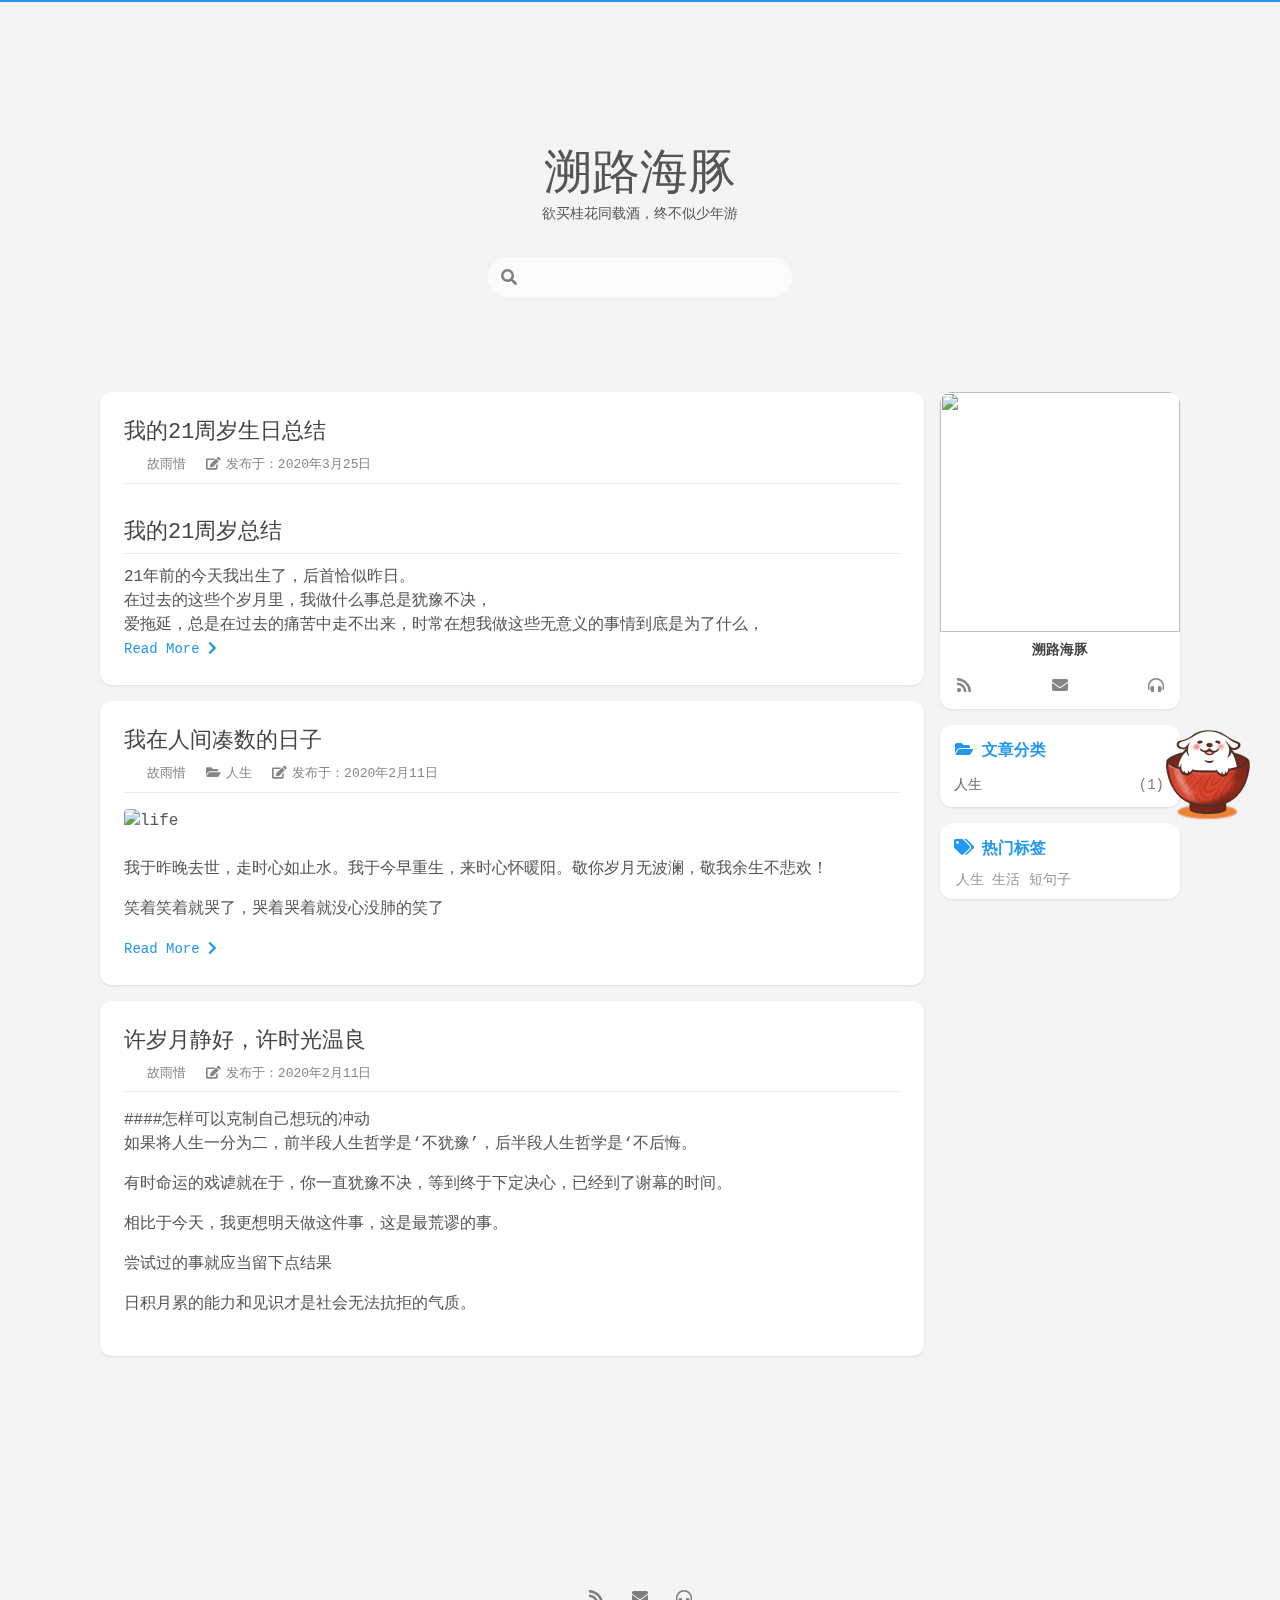
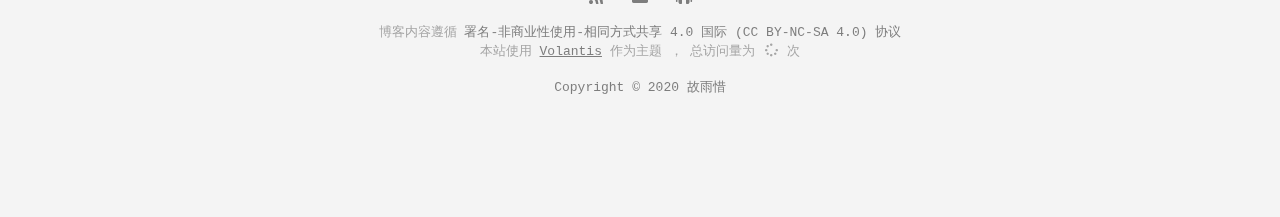
==== index.html @ 3f8aeed0 "Site updated: 2020-03-25 15:17:35" ====
<!DOCTYPE html>
<html>
<head hexo-theme='https://volantis.js.org/#2.1.6'>
  <meta charset="utf-8">
  <!-- SEO相关 -->
  
    
      
        <meta name="robots" content="index,follow">
      
    
  
  <!-- 渲染优化 -->
  <meta name="renderer" content="webkit">
  <meta name="force-rendering" content="webkit">
  <meta http-equiv="X-UA-Compatible" content="IE=Edge,chrome=1">
  <meta name="HandheldFriendly" content="True" >
  <meta name="apple-mobile-web-app-capable" content="yes">
  <meta name="viewport" content="width=device-width, initial-scale=1, maximum-scale=1">

  <!-- 页面元数据 -->
  
    <title>溯路海豚</title>
  
  

  <!-- feed -->
  

  <!-- import meta -->
  

  <!-- link -->
  <link rel="stylesheet" href="https://cdn.jsdelivr.net/npm/@fortawesome/fontawesome-free@5.12.1/css/all.min.css">
  
    
<link rel="stylesheet" href="https://cdn.jsdelivr.net/npm/@fancyapps/fancybox@3.5.7/dist/jquery.fancybox.min.css">

  
  
    
<link rel="stylesheet" href="https://cdn.jsdelivr.net/npm/node-waves@0.7.6/dist/waves.min.css">

  

  

  
    <link rel="stylesheet" href="https://cdn.jsdelivr.net/npm/aplayer@1.10/dist/APlayer.min.css">
  

  <!-- import link -->
  

  
    
<link rel="stylesheet" href="/css/style.css">

  

  <script>
    function setLoadingBarProgress(num) {
      document.getElementById('loading-bar').style.width=num+"%";
    }
  </script>

  
  
</head>

<body>
  
  <div class="cover-wrapper">
    
      <cover class='cover  half'>
        <div class='cover-body'>
  <div class='a'>
    
    
      <p class="title">溯路海豚</p>
    
    
      <p class="subtitle">欲买桂花同载酒，终不似少年游</p>
    
  </div>
  <div class='b'>
    
      <div class="m_search">
        <form name="searchform" class="form u-search-form">
          <input type="text" class="input u-search-input" placeholder="" />
          <i class="icon fas fa-search fa-fw"></i>
        </form>
      </div>
    
    <div class='menu navigation'>
      <ul class='h-list'>
        
      </ul>
    </div>
  </div>
</div>

      </cover>
    
    <div id="loading-bar-wrapper">
  <div id="loading-bar"></div>
</div>
<header class="l_header shadow blur">

  <div class='wrapper'>
    <div class='nav-sub container--flex'>
      <a class="logo flat-box"></a>
      <ul class='switcher h-list'>
        <li><a class="s-comment flat-btn fas fa-comments fa-fw" target="_self" href='javascript:void(0)'></a></li>
        
          <li><a class="s-toc flat-btn fas fa-list fa-fw" target="_self" href='javascript:void(0)'></a></li>
        
      </ul>
    </div>
		<div class="nav-main container container--flex">
      
        
        <a class="logo flat-box" target="_self" href='/'>
          
          
          
          
            VOLANTIS <b><sup style='color:#3AA757'>2.1.6</sup></b>
          
        </a>
      

			<div class='menu navigation'>
				<ul class='h-list'>
          
          
          
            
            
              <li>
                <a class="flat-box" href=/
                  
                  
                  
                    id="home"
                  >
                  
                    <i class='fas fa-rss fa-fw'></i>
                  
                  博客
                </a>
                
              </li>
            
          
          
            
            
              <li>
                <a class="flat-box" href=/categories/
                  
                  
                  
                    id="categories"
                  >
                  
                    <i class='fas fa-folder-open fa-fw'></i>
                  
                  分类
                </a>
                
              </li>
            
          
          
            
            
              <li>
                <a class="flat-box" href=/tags/
                  
                  
                  
                    id="tags"
                  >
                  
                    <i class='fas fa-tags fa-fw'></i>
                  
                  标签
                </a>
                
              </li>
            
          
          
            
            
              <li>
                <a class="flat-box" href=/archives/
                  
                  
                  
                    id="archives"
                  >
                  
                    <i class='fas fa-archive fa-fw'></i>
                  
                  归档
                </a>
                
              </li>
            
          
          
            
            
              <li>
                <a class="flat-box" href=/friends/
                  
                  
                  
                    id="friends"
                  >
                  
                    <i class='fas fa-link fa-fw'></i>
                  
                  友链
                </a>
                
              </li>
            
          
          
            
            
              <li>
                <a class="flat-box" href=/about/
                  
                  
                  
                    id="about"
                  >
                  
                    <i class='fas fa-info-circle fa-fw'></i>
                  
                  关于
                </a>
                
              </li>
            
          
          
				</ul>
			</div>

      
        <div class="m_search">
          <form name="searchform" class="form u-search-form">
            <i class="icon fas fa-search fa-fw"></i>
            <input type="text" class="input u-search-input" placeholder="搜索" />
          </form>
        </div>
      

			<ul class='switcher h-list'>
				
					<li><a class="s-search flat-btn fas fa-search fa-fw" target="_self" href='javascript:void(0)'></a></li>
				
				<li><a class="s-menu flat-btn fas fa-bars fa-fw" target="_self" href='javascript:void(0)'></a></li>
			</ul>
		</div>
	</div>
</header>
<ul class="menu-phone navigation white-box">
  
  
    <li>
      <a class="flat-box" href=/
        
        
        
          id="home"
        >
        
          <i class='fas fa-rss fa-fw'></i>
        
        博客
      </a>
    </li>
  
    <li>
      <a class="flat-box" href=/categories/
        
        
        
          id="categories"
        >
        
          <i class='fas fa-folder-open fa-fw'></i>
        
        分类
      </a>
    </li>
  
    <li>
      <a class="flat-box" href=/tags/
        
        
        
          id="tags"
        >
        
          <i class='fas fa-tags fa-fw'></i>
        
        标签
      </a>
    </li>
  
    <li>
      <a class="flat-box" href=/archives/
        
        
        
          id="archives"
        >
        
          <i class='fas fa-archive fa-fw'></i>
        
        归档
      </a>
    </li>
  
    <li>
      <a class="flat-box" href=/friends/
        
        
        
          id="friends"
        >
        
          <i class='fas fa-link fa-fw'></i>
        
        友链
      </a>
    </li>
  
    <li>
      <a class="flat-box" href=/about/
        
        
        
          id="about"
        >
        
          <i class='fas fa-info-circle fa-fw'></i>
        
        关于
      </a>
    </li>
  
</ul>
<script>setLoadingBarProgress(40);</script>

  </div>


  <div class="l_body">
    <div class='body-wrapper'>
      

<div class='l_main'>
  
  <section class="post-list ">
    
      
        
          
        
          
        
          
        
      
    
    
      
        
          <div class='post-wrapper'>
            <article class="post white-box shadow reveal ">
  


  <section class='meta'>
    
    
    <div class="meta" id="header-meta">
      
        
  <h2 class="title">
    <a href="/2020/03/25/%E6%88%91%E7%9A%8421%E5%91%A8%E5%B2%81%E7%94%9F%E6%97%A5%E6%80%BB%E7%BB%93/">
      我的21周岁生日总结
    </a>
  </h2>


      
      <div class='new-meta-box'>
        
          
        
          
            
<div class='new-meta-item author'>
  <a href="https://www.suluht.cn" target="_blank" rel="nofollow noopener">
    <img src="https://cdn.jsdelivr.net/gh/suluht/img/-1c691d16ed9c3237.jpg">
    <p>故雨惜</p>
  </a>
</div>

          
        
          
            

          
        
          
            <div class="new-meta-item date">
  <a class='notlink'>
    <i class="fas fa-edit fa-fw" aria-hidden="true"></i>
    <p>发布于：2020年3月25日</p>
  </a>
</div>

          
        
          
            

          
        
          
            

          
        
      </div>
      
        <hr>
      
    </div>
  </section>


  <section class="article typo">
    <div class="article-entry" itemprop="articleBody">
      <p><img src="https://cdn.jsdelivr.net/gh/suluht/img/img/back.jpg" alt=""></p>
<center><h2>我的21周岁总结</h2></center>
21年前的今天我出生了，后首恰似昨日。<br>
在过去的这些个岁月里，我做什么事总是犹豫不决，<br>
爱拖延，总是在过去的痛苦中走不出来，时常在想我做这些无意义的事情到底是为了什么，<br>
      
        
          <div class="button readmore">
            <a href="/2020/03/25/%E6%88%91%E7%9A%8421%E5%91%A8%E5%B2%81%E7%94%9F%E6%97%A5%E6%80%BB%E7%BB%93/">
              Read More <i class="fas fa-chevron-right"></i>
            </a>
          </div>
        
      
    </div>
  </section>
</article>

          </div>
        
      
        
          <div class='post-wrapper'>
            <article class="post white-box shadow reveal ">
  


  <section class='meta'>
    
    
    <div class="meta" id="header-meta">
      
        
  <h2 class="title">
    <a href="/2020/02/11/%E6%88%91%E5%9C%A8%E4%BA%BA%E9%97%B4%E5%87%91%E6%95%B0%E7%9A%84%E6%97%A5%E5%AD%90/">
      我在人间凑数的日子
    </a>
  </h2>


      
      <div class='new-meta-box'>
        
          
        
          
            
<div class='new-meta-item author'>
  <a href="https://www.suluht.cn" target="_blank" rel="nofollow noopener">
    <img src="https://cdn.jsdelivr.net/gh/suluht/img/-1c691d16ed9c3237.jpg">
    <p>故雨惜</p>
  </a>
</div>

          
        
          
            
  
  <div class='new-meta-item category'>
    <a href='/categories/%E4%BA%BA%E7%94%9F/' rel="nofollow">
      <i class="fas fa-folder-open fa-fw" aria-hidden="true"></i>
      <p>人生</p>
    </a>
  </div>


          
        
          
            <div class="new-meta-item date">
  <a class='notlink'>
    <i class="fas fa-edit fa-fw" aria-hidden="true"></i>
    <p>发布于：2020年2月11日</p>
  </a>
</div>

          
        
          
            

          
        
          
            

          
        
      </div>
      
        <hr>
      
    </div>
  </section>


  <section class="article typo">
    <div class="article-entry" itemprop="articleBody">
      <p><img src="https://s2.ax1x.com/2020/02/11/1oa8aQ.jpg" alt="life"><br>我于昨晚去世，走时心如止水。我于今早重生，来时心怀暖阳。敬你岁月无波澜，敬我余生不悲欢！</p>
<p>笑着笑着就哭了，哭着哭着就没心没肺的笑了</p>
      
        
          <div class="button readmore">
            <a href="/2020/02/11/%E6%88%91%E5%9C%A8%E4%BA%BA%E9%97%B4%E5%87%91%E6%95%B0%E7%9A%84%E6%97%A5%E5%AD%90/">
              Read More <i class="fas fa-chevron-right"></i>
            </a>
          </div>
        
      
    </div>
  </section>
</article>

          </div>
        
      
        
          <div class='post-wrapper'>
            <article class="post white-box shadow reveal ">
  


  <section class='meta'>
    
    
    <div class="meta" id="header-meta">
      
        
  <h2 class="title">
    <a href="/2020/02/11/%E8%AE%B8%E5%B2%81%E6%9C%88%E9%9D%99%E5%A5%BD%EF%BC%8C%E8%AE%B8%E6%97%B6%E5%85%89%E6%B8%A9%E8%89%AF/">
      许岁月静好，许时光温良
    </a>
  </h2>


      
      <div class='new-meta-box'>
        
          
        
          
            
<div class='new-meta-item author'>
  <a href="https://www.suluht.cn" target="_blank" rel="nofollow noopener">
    <img src="https://cdn.jsdelivr.net/gh/suluht/img/-1c691d16ed9c3237.jpg">
    <p>故雨惜</p>
  </a>
</div>

          
        
          
            

          
        
          
            <div class="new-meta-item date">
  <a class='notlink'>
    <i class="fas fa-edit fa-fw" aria-hidden="true"></i>
    <p>发布于：2020年2月11日</p>
  </a>
</div>

          
        
          
            

          
        
          
            

          
        
      </div>
      
        <hr>
      
    </div>
  </section>


  <section class="article typo">
    <div class="article-entry" itemprop="articleBody">
      <p>####怎样可以克制自己想玩的冲动<br>如果将人生一分为二，前半段人生哲学是‘不犹豫’，后半段人生哲学是‘不后悔。</p>
<p>有时命运的戏谑就在于，你一直犹豫不决，等到终于下定决心，已经到了谢幕的时间。</p>
<p>相比于今天，我更想明天做这件事，这是最荒谬的事。</p>
<p>尝试过的事就应当留下点结果</p>
<p>日积月累的能力和见识才是社会无法抗拒的气质。</p>

      
        
      
    </div>
  </section>
</article>

          </div>
        
      
    
  </section>
  
    
    <!-- 根据主题中的设置决定是否在archive中针对摘要部分的MathJax公式加载mathjax.js文件 -->
    
    

  


</div>
<aside class='l_side'>
  
  
    
    

<section class="widget blogger shadow desktop">
  <div class='content'>
    
      <div class='avatar'>
        <img class='avatar' src='https://cdn.jsdelivr.net/gh/suluht/img/-1c691d16ed9c3237.jpg'/>
      </div>
    
    
      <div class='text'>
        
        
        
          <p><span id="jinrishici-sentence">溯路海豚</span></p>
          <script src="https://sdk.jinrishici.com/v2/browser/jinrishici.js" charset="utf-8"></script>
        
      </div>
    
    
      <div class="social-wrapper">
        
          
            <a href="/atom.xml"
              class="social fas fa-rss flat-btn"
              target="_blank"
              rel="external nofollow noopener noreferrer">
            </a>
          
        
          
            <a href="mailto:admin@suluht.cn"
              class="social fas fa-envelope flat-btn"
              target="_blank"
              rel="external nofollow noopener noreferrer">
            </a>
          
        
          
            <a href="https://music.163.com/#/playlist?id=3213718708"
              class="social fas fa-headphones-alt flat-btn"
              target="_blank"
              rel="external nofollow noopener noreferrer">
            </a>
          
        
      </div>
    
  </div>
</section>

  

  
    
    
  

  <section class="widget category shadow desktop">
    
  <header>
    
      <a href='/blog/categories/'><i class="fas fa-folder-open fa-fw" aria-hidden="true"></i><span class='name'>文章分类</span></a>
    
  </header>


    <div class='content'>
      <ul class="entry navigation">
        
          <li><a class="flat-box"
            title="/categories/%E4%BA%BA%E7%94%9F/" href="/categories/%E4%BA%BA%E7%94%9F/"
            id="categoriesE4BABAE7949F"
            ><div class='name'>人生</div><div class='badge'>(1)</div></a></li>
        
      </ul>
    </div>
  </section>


  

  
    
    
  

  <section class="widget tagcloud shadow desktop mobile">
    
  <header>
    
      <a href='/blog/tags/'><i class="fas fa-tags fa-fw" aria-hidden="true"></i><span class='name'>热门标签</span></a>
    
  </header>


    <div class='content'>
      <a href="/tags/%E4%BA%BA%E7%94%9F/" style="font-size: 14px; color: #999">人生</a> <a href="/tags/%E7%94%9F%E6%B4%BB/" style="font-size: 14px; color: #999">生活</a> <a href="/tags/%E7%9F%AD%E5%8F%A5%E5%AD%90/" style="font-size: 14px; color: #999">短句子</a>
    </div>
  </section>


  

  


</aside>


  
  <footer class="clearfix">
    <br><br>
    
      
        <div class="aplayer-container">
          

  
    <meting-js
      theme='#1BCDFC'
      autoplay='false'
      volume='0.7'
      loop='all'
      order='list'
      fixed='false'
      list-max-height='340px'
      server='netease'
      type='song'
      id='541131'
      list-folded='true'>
    </meting-js>
  


        </div>
      
    
      
        <br>
        <div class="social-wrapper">
          
            
              <a href="/atom.xml"
                class="social fas fa-rss flat-btn"
                target="_blank"
                rel="external nofollow noopener noreferrer">
              </a>
            
          
            
              <a href="mailto:admin@suluht.cn"
                class="social fas fa-envelope flat-btn"
                target="_blank"
                rel="external nofollow noopener noreferrer">
              </a>
            
          
            
              <a href="https://music.163.com/#/playlist?id=3213718708"
                class="social fas fa-headphones-alt flat-btn"
                target="_blank"
                rel="external nofollow noopener noreferrer">
              </a>
            
          
        </div>
      
    
      
        <div><p>博客内容遵循 <a href="https://creativecommons.org/licenses/by-nc-sa/4.0/deed.zh" target="_blank" rel="noopener">署名-非商业性使用-相同方式共享 4.0 国际 (CC BY-NC-SA 4.0) 协议</a></p>
</div>
      
    
      
        本站使用
        <a href="https://volantis.js.org/" target="_blank" class="codename">Volantis</a>
        作为主题
        
          ，
          总访问量为
          <span id="busuanzi_value_site_pv"><i class="fas fa-spinner fa-spin fa-fw" aria-hidden="true"></i></span>
          次
        
      
    
      
        <div class='copyright'>
        <p><a href="https://www.suluht.cn" target="_blank" rel="noopener">Copyright © 2020 故雨惜</a></p>

        </div>
      
    
  </footer>

<script>setLoadingBarProgress(80);</script>


      <script>setLoadingBarProgress(60);</script>
    </div>
    <a class="s-top fas fa-arrow-up fa-fw" href='javascript:void(0)'></a>
  </div>
  
<script src="https://cdn.jsdelivr.net/npm/jquery@3.4/dist/jquery.min.js"></script>


  <script>
    
    var SEARCH_SERVICE = "hexo" || "hexo";
    var ROOT = "/" || "/";
    if (!ROOT.endsWith('/')) ROOT += '/';
  </script>


  <script async src="https://cdn.jsdelivr.net/gh/xaoxuu/cdn-volantis@2/js/instant_page.js" type="module" defer integrity="sha384-OeDn4XE77tdHo8pGtE1apMPmAipjoxUQ++eeJa6EtJCfHlvijigWiJpD7VDPWXV1"></script>



  
<script src="https://cdn.jsdelivr.net/npm/node-waves@0.7.6/dist/waves.min.js"></script>

  <script type="text/javascript">
    $(function() {
      Waves.attach('.flat-btn', ['waves-button']);
      Waves.attach('.float-btn', ['waves-button', 'waves-float']);
      Waves.attach('.float-btn-light', ['waves-button', 'waves-float', 'waves-light']);
      Waves.attach('.flat-box', ['waves-block']);
      Waves.attach('.float-box', ['waves-block', 'waves-float']);
      Waves.attach('.waves-image');
      Waves.init();
    });
  </script>


  <script async src="https://cdn.jsdelivr.net/gh/xaoxuu/cdn-busuanzi@2.3/js/busuanzi.pure.mini.js"></script>



  
  
  
    
<script src="https://cdn.jsdelivr.net/npm/jquery-backstretch@2.1.18/jquery.backstretch.min.js"></script>

    <script type="text/javascript">
      $(function(){
        var imgs=["https://cdn.jsdelivr.net/gh/xaoxuu/cdn-wallpaper/abstract/BBC19066-E176-47C2-9D22-48C81EE5DF6B.jpeg"];
        if ('true' == 'true') {
          function shuffle(arr){
            /*From countercurrent-time*/
            var n = arr.length;
            while(n--) {
              var index = Math.floor(Math.random() * n);
              var temp = arr[index];
              arr[index] = arr[n];
              arr[n] = temp;
            }
          }
          shuffle(imgs);
        }
        if ('') {
          $('').backstretch(
            imgs,
          {
            duration: "20000",
            fade: "1500"
          });
        } else {
          $.backstretch(
            imgs,
          {
            duration: "20000",
            fade: "1500"
          });
        }
      });
    </script>
  



  
    
<script src="https://cdn.jsdelivr.net/npm/aplayer@1.10/dist/APlayer.min.js" async></script>

  
    
<script src="https://cdn.jsdelivr.net/npm/meting@2.0/dist/Meting.min.js" async></script>

  










  
<script src="/js/app.js"></script>



  
<script src="https://cdn.jsdelivr.net/gh/xaoxuu/cdn-volantis@2.1/js/search.js"></script>



  
<script src="https://cdn.jsdelivr.net/gh/xaoxuu/cdn-volantis@2/js/comment_typing.js"></script>



<!-- 复制 -->

  <script src="https://cdn.jsdelivr.net/npm/clipboard@2/dist/clipboard.min.js"></script>
<script>
  !function (e, t, a) {
    var initCopyCode = function(){
      var copyHtml = '';
      copyHtml += '<button class="btn-copy" data-clipboard-snippet="">';
      copyHtml += '<i class="fas fa-copy"></i><span>COPY</span>';
      copyHtml += '</button>';
      $(".highlight .code pre").before(copyHtml);
      var clipboard = new ClipboardJS('.btn-copy', {
        target: function(trigger) {
          return trigger.nextElementSibling;
        }
      });
      clipboard.on('success', function(e) {
        let $btn = $(e.trigger);
        $btn.addClass('copyed');
        let $icon = $($btn.find('i'));
        $icon.removeClass('fa-copy');
        $icon.addClass('fa-clipboard-check');
        let $span = $($btn.find('span'));
        $span[0].innerText = 'COPYED';
      });
      clipboard.on('error', function(e) {
        e.clearSelection();
        let $btn = $(e.trigger);
        $btn.addClass('copy-failed');
        let $icon = $($btn.find('i'));
        $icon.removeClass('fa-copy');
        $icon.addClass('fa-exclamation-triangle');
        let $span = $($btn.find('span'));
        $span[0].innerText = 'COPY FAILED';
      });
    }
    initCopyCode();
  }(window, document);
</script>




<!-- fancybox -->

  <script src="https://cdn.jsdelivr.net/gh/fancyapps/fancybox@3.5.7/dist/jquery.fancybox.min.js"></script>
<script>
  let LAZY_LOAD_IMAGE = "";
  $(".article-entry").find("fancybox").find("img").each(function () {
      var element = document.createElement("a");
      $(element).attr("data-fancybox", "gallery");
      $(element).attr("href", $(this).attr("src"));
      /* 图片采用懒加载处理时,
       * 一般图片标签内会有个属性名来存放图片的真实地址，比如 data-original,
       * 那么此处将原本的属性名src替换为对应属性名data-original,
       * 修改如下
       */
       if (LAZY_LOAD_IMAGE) {
         $(element).attr("href", $(this).attr("data-original"));
       }
      $(this).wrap(element);
  });
</script>






  <script>setLoadingBarProgress(100);</script>
<script src="/live2dw/lib/L2Dwidget.min.js?094cbace49a39548bed64abff5988b05"></script><script>L2Dwidget.init({"pluginRootPath":"live2dw/","pluginJsPath":"lib/","pluginModelPath":"assets/","tagMode":false,"model":{"jsonPath":"/live2dw/assets/wanko.model.json"},"display":{"position":"right","width":150,"height":300},"mobile":{"show":true},"log":false});</script></body>
</html>
---- css/style.css ----
@supports (backdrop-filter: blur(20px)) {
  .blur {
    background: rgba(255,255,255,0.9) !important;
    backdrop-filter: saturate(200%) blur(20px);
  }
}
.shadow {
  box-shadow: 0 1px 2px 0px rgba(0,0,0,0.1);
}
.shadow.floatable {
  transition: all 0.28s ease;
  -moz-transition: all 0.28s ease;
  -webkit-transition: all 0.28s ease;
  -o-transition: all 0.28s ease;
}
.shadow.floatable:hover {
  box-shadow: 0 2px 4px 0px rgba(0,0,0,0.1), 0 4px 8px 0px rgba(0,0,0,0.1), 0 8px 16px 0px rgba(0,0,0,0.1);
}
@font-face {
  font-family: 'Varela Round';
  src: url("https://cdn.jsdelivr.net/gh/xaoxuu/cdn-fonts/VarelaRound/VarelaRound-Regular.ttf");
  font-weight: 'normal';
  font-style: 'normal';
}
* {
  box-sizing: border-box;
  outline: none;
  margin: 0;
  padding: 0;
}
html {
  color: #444;
  width: 100%;
  height: 100%;
  font-family: 'Varela Round', "Microsoft YaHei", "Source Sans Pro", "Helvetica Neue", Menlo, Monaco, monospace, "Lucida Console", sans-serif, Helvetica, "Hiragino Sans GB", "Hiragino Sans GB W3", Source Han Sans CN Regular, WenQuanYi Micro Hei, Arial, sans-serif;
  font-size: 16px;
  line-height: 1.5;
  -webkit-text-size-adjust: 100%;
  -ms-text-size-adjust: 100%;
  text-rendering: optimizelegibility;
  -webkit-tap-highlight-color: rgba(0,0,0,0);
}
body {
  background-color: #f4f4f4;
}
body.modal-active {
  overflow: hidden;
}
@media screen and (max-width: 680px) {
  body.modal-active {
    position: fixed;
    top: 0;
    right: 0;
    bottom: 0;
    left: 0;
  }
}
::-moz-selection {
  background: rgba(33,150,243,0.2);
}
::selection {
  background: rgba(33,150,243,0.2);
}
h1 {
  font-size: 1.625rem;
}
h2 {
  font-size: 1.375rem;
}
h3 {
  font-size: 1.25rem;
}
h4 {
  font-size: 1.125rem;
}
h5 {
  font-size: 1rem;
}
h6 {
  font-size: 1rem;
}
h1,
h2,
h3,
h4,
h6 {
  font-weight: normal;
}
a {
  color: #2196f3;
  cursor: pointer;
  text-decoration: none;
  transition: all 0.28s ease;
  -moz-transition: all 0.28s ease;
  -webkit-transition: all 0.28s ease;
  -o-transition: all 0.28s ease;
}
a:hover {
  color: #ff5722;
}
a:active,
a:hover {
  outline: 0;
}
pre {
  tab-size: 4;
  -moz-tab-size: 4;
  -o-tab-size: 4;
  -webkit-tab-size: 4;
}
img {
  max-width: 100%;
}
.clearfix {
  zoom: 1;
}
.clearfix:before,
.clearfix:after {
  content: " ";
  display: table;
}
.clearfix:after {
  clear: both;
}
.hidden {
  text-indent: -9999px;
  visibility: hidden;
  display: none;
}
.inner {
  position: relative;
  width: 80%;
  max-width: 710px;
  margin: 0 auto;
}
.vertical {
  display: table-cell;
  vertical-align: middle;
}
ul,
ol {
  padding-left: 0;
}
li {
  list-style: none;
}
ul.h-list {
  display: flex;
  align-items: center;
  height: 100%;
}
ul.h-list>li {
  height: 100%;
  justify-content: center;
}
article,
aside,
details,
figcaption,
figure,
footer,
header,
hgroup,
main,
menu,
nav,
section,
summary {
  display: block;
}
abbr[title] {
  border-bottom: 1px dotted;
}
b,
strong {
  font-weight: bold;
}
dfn {
  font-style: italic;
}
h1 {
  font-size: 2em;
  margin: 0.67em 0;
}
mark {
  background: #ff0;
  color: #000;
}
small {
  font-size: 80%;
}
sub,
sup {
  font-size: 65%;
  line-height: 0;
  position: relative;
  vertical-align: baseline;
}
sup {
  top: -0.6em;
}
sub {
  bottom: -0.3em;
}
img {
  border: 0;
  background: none;
  max-width: 100%;
}
svg:not(:root) {
  overflow: hidden;
}
figure {
  margin: 1em 40px;
}
hr {
  -moz-box-sizing: content-box;
  box-sizing: content-box;
  height: 0;
  border: 0;
  border-radius: 1px;
  border-bottom: 1px solid rgba(68,68,68,0.1);
}
pre {
  overflow: auto;
}
code,
kbd,
pre,
samp {
  font-family: monospace, monospace;
  font-size: 1em;
}
button,
input,
optgroup,
select,
textarea {
  color: inherit /* 1 */;
  font: inherit /* 2 */;
  margin: 0 /* 3 */;
}
button {
  overflow: visible;
}
button,
select {
  text-transform: none;
}
button,
html input[type="button"],
input[type="reset"],
input[type="submit"] {
  -webkit-appearance: button /* 2 */;
  cursor: pointer /* 3 */;
}
button[disabled],
html input[disabled] {
  cursor: default;
}
button::-moz-focus-inner,
input::-moz-focus-inner {
  border: 0;
  padding: 0;
}
input {
  line-height: normal;
}
input[type="checkbox"],
input[type="radio"] {
  box-sizing: border-box /* 1 */;
  padding: 0 /* 2 */;
}
input[type="number"]::-webkit-inner-spin-button,
input[type="number"]::-webkit-outer-spin-button {
  height: auto;
}
input[type="search"] {
  -webkit-appearance: textfield /* 1 */;
  -moz-box-sizing: content-box;
  -webkit-box-sizing: content-box /* 2 */;
  box-sizing: content-box;
}
input[type="search"]::-webkit-search-cancel-button,
input[type="search"]::-webkit-search-decoration {
  -webkit-appearance: none;
}
fieldset {
  border: 1px solid #c0c0c0;
  margin: 0 2px;
  padding: 0.35em 0.625em 0.75em;
}
legend {
  border: 0 /* 1 */;
  padding: 0 /* 2 */;
}
textarea {
  overflow: auto;
}
optgroup {
  font-weight: bold;
}
table {
  border-collapse: collapse;
  margin-top: 0.7em;
  margin-bottom: 0.7em;
  width: 100%;
}
table th {
  background-color: #f1f1f1;
}
table td,
table th {
  padding: 4px 12px;
  border: 1px solid #eee;
}
table tr {
  background-color: #fefefe;
}
table tbody>tr {
  transition: all 0.28s ease;
  -moz-transition: all 0.28s ease;
  -webkit-transition: all 0.28s ease;
  -o-transition: all 0.28s ease;
}
table tbody>tr:hover {
  background-color: #f1f1f1;
}
overflow table {
  overflow: auto;
  display: block;
}
overflow table tr {
  word-break: keep-all;
}
td,
th {
  padding: 0;
}
.highlight {
  position: relative;
  width: 100%;
  margin: 1rem 0;
  display: block;
  background: #f6f6f6;
  font-size: 0.8125rem;
  font-family: Menlo, Monaco, courier, monospace, "Lucida Console", 'Source Code Pro', "Microsoft YaHei", Helvetica, Arial, sans-serif, 'Ubuntu';
  border-radius: 4px;
  border: 1px solid #e7e7e7;
  transition: all 0.28s ease;
  -moz-transition: all 0.28s ease;
  -webkit-transition: all 0.28s ease;
  -o-transition: all 0.28s ease;
}
.highlight figcaption {
  position: sticky;
  left: 0;
  padding: 4px 8px 4px 8px;
  background-color: #eaeaea;
}
.highlight table {
  overflow: auto;
  display: block;
  margin: 0;
  background-color: transparent;
  border: none;
}
.highlight table td,
.highlight table th {
  padding: 0;
  border: none;
}
.highlight table tr {
  background-color: transparent;
}
.highlight table tr:hover {
  background-color: transparent;
}
.highlight table .gutter {
  -moz-user-select: none;
  -ms-user-select: none;
  -webkit-user-select: none;
  user-select: none;
  padding: 0 12px;
  text-align: right;
  border-width: 0;
  margin-left: 0;
  position: sticky;
  left: 0;
  background-color: #eaeaea;
}
.highlight table .gutter pre {
  color: rgba(68,68,68,0.65);
}
.highlight table pre {
  background: transparent;
  margin: 0;
  padding: 0;
  border: none;
}
.highlight table .code {
  padding: 16px;
  vertical-align: top;
  background-color: transparent;
}
.highlight table .code:before {
  content: "";
  position: absolute;
  top: 0;
  right: 0;
  color: rgba(68,68,68,0.65);
  font-size: 0.75rem;
  padding: 4px 8px;
}
.highlight.html .code:before {
  content: "HTML";
}
.highlight.js .code:before {
  content: "JS";
}
.highlight.bash .code:before {
  content: "bash";
}
.highlight.shell .code:before {
  content: "shell";
}
.highlight.css .code:before {
  content: "css";
}
.highlight.less .code:before {
  content: "less";
}
.highlight.stylus .code:before {
  content: "stylus";
}
.highlight.swift .code:before {
  content: "Swift";
}
.highlight.objc .code:before {
  content: "ObjC";
}
.highlight.c .code:before {
  content: "C";
}
.highlight.cpp .code:before {
  content: "C++";
}
.highlight.java .code:before {
  content: "Java";
}
.highlight.python .code:before {
  content: "Python";
}
.highlight.yaml .code:before {
  content: "YAML";
}
.highlight.plain .code:before {
  content: "";
}
pre .line {
  color: rgba(68,68,68,0.9);
}
pre .marked {
  background-color: rgba(254,213,66,0.4);
  padding: 2px 8px 2px 0;
  border-radius: 2px;
  width: 100%;
}
pre .title {
  color: #3f51b5;
}
pre .comment {
  color: rgba(68,158,72,0.7);
}
pre .keyword,
pre .javascript .function,
pre .attr {
  color: #9c27b0;
}
pre .type,
pre .built_in,
pre .tag .name {
  color: #4ba7ee;
}
pre .variable,
pre .attribute,
pre .regexp,
pre .ruby .constant,
pre .xml .tag .title,
pre .xml .pi,
pre .xml .doctype,
pre .html .doctype,
pre .css .id,
pre .css .class,
pre .css .pseudo {
  color: #fd8607;
}
pre .number,
pre .preprocessor,
pre .literal,
pre .params,
pre .constant {
  color: #fd8607;
}
pre .class,
pre .ruby .class .title,
pre .css .rules .attribute {
  color: #ff9800;
}
pre .string {
  color: #449e48;
}
pre .value,
pre .inheritance,
pre .header,
pre .ruby .symbol,
pre .xml .cdata {
  color: #4caf50;
}
pre .css .hexcolor {
  color: #6cc;
}
pre .function,
pre .python .decorator,
pre .python .title,
pre .ruby .function .title,
pre .ruby .title .keyword,
pre .perl .sub,
pre .javascript .title,
pre .coffeescript .title {
  color: #69c;
}
.html .tag .name {
  color: #ee2b29;
}
.alert {
  display: none;
  position: fixed;
  top: 50%;
  left: 50%;
  transform: translate(-50%, -50%);
  z-index: 99999;
  text-align: center;
  padding: 30px 36px 29px 36px;
  border-radius: 12px;
  box-shadow: 0 1px 2px 0px rgba(0,0,0,0.1);
  font-weight: bold;
  font-size: 1.125rem;
}
.alert.alert-success {
  color: #247830;
  background: #daf4de;
}
.alert.alert-info {
  color: #028baf;
  background-color: #e4f9ff;
}
.alert.alert-warning {
  color: #c48700;
  background-color: #fffdf7;
}
.alert.alert-danger {
  color: #ef0b01;
  background-color: #fff;
}
.highlight {
  position: relative;
}
.btn-copy {
  display: inline-block;
  cursor: pointer;
  border: none;
  -moz-user-select: none;
  -ms-user-select: none;
  -webkit-user-select: none;
  user-select: none;
  -webkit-appearance: none;
  font-size: calc(0.8125rem - 1px);
  font-weight: bold;
  padding: 4px 8px;
  color: rgba(68,68,68,0.65);
  background: #fff;
  border-bottom-left-radius: 4px;
  border-top-right-radius: 4px;
  box-shadow: 0 1px 2px 0px rgba(0,0,0,0.1);
  position: absolute;
  top: 0;
  right: 0;
  opacity: 0;
  transition: all 0.28s ease;
  -moz-transition: all 0.28s ease;
  -webkit-transition: all 0.28s ease;
  -o-transition: all 0.28s ease;
}
.btn-copy >i {
  margin-right: 4px;
}
.btn-copy:hover {
  color: #ff5722;
  background: #ffeee8;
}
.highlight:hover .btn-copy {
  opacity: 1;
}
.article-entry div.info {
  background-color: rgba(27,205,252,0.2);
  border-left: 4px solid #1bcdfc;
  border-radius: 4px;
}
.article-entry div.success {
  background-color: rgba(61,197,80,0.2);
  border-left: 4px solid #3dc550;
  border-radius: 4px;
}
.article-entry div.warning {
  background-color: rgba(255,189,43,0.2);
  border-left: 4px solid #ffbd2b;
  border-radius: 4px;
}
.article-entry div.danger {
  background-color: rgba(254,95,88,0.2);
  border-left: 4px solid #fe5f58;
  border-radius: 4px;
}
fancybox {
  display: flex;
  justify-content: center;
  align-items: center;
}
fancybox a {
  margin: 0 1px;
  padding: 0;
}
@media screen and (max-width: 500px) {
  fancybox a {
    margin: 0 0.5px;
  }
}
fancybox a >img {
  margin: 0;
}
.l_main #comments {
  position: relative;
}
.l_main #comments #valine_container img {
  display: inline;
}
.l_main #comments #valine_container .vwrap {
  border-radius: 12px;
  border-style: dashed;
  border: 1px dashed rgba(68,68,68,0.3);
  transition: all 0.28s ease;
  -moz-transition: all 0.28s ease;
  -webkit-transition: all 0.28s ease;
  -o-transition: all 0.28s ease;
}
.l_main #comments #valine_container .vwrap:hover {
  border: 1px dashed #2196f3;
}
.l_main #comments #valine_container .vwrap .vheader .vinput {
  border-radius: 0;
  border-bottom: 1px dashed rgba(68,68,68,0.3);
}
.l_main #comments #valine_container .vwrap .vheader .vinput:hover {
  border-bottom: 1px dashed #2196f3;
}
.l_main #comments #valine_container .vwrap .vheader .vinput:focus {
  border-bottom: 1px solid #2196f3;
}
.l_main #comments #valine_container .vwrap .vedit .vctrl span {
  color: #2196f3;
  padding: 0;
  margin: 10px;
}
.l_main #comments #valine_container button {
  border: none;
  padding: 8px 2rem 7px 2rem;
  border-radius: 4px;
  transition: all 0.28s ease;
  -moz-transition: all 0.28s ease;
  -webkit-transition: all 0.28s ease;
  -o-transition: all 0.28s ease;
}
.l_main #comments #valine_container button:hover {
  color: #ff5722;
  background: #ffeee8;
}
.l_main #comments #valine_container blockquote {
  padding: 16px;
  border-left: 2px solid #2196f3;
  transition: all 0.28s ease;
  -moz-transition: all 0.28s ease;
  -webkit-transition: all 0.28s ease;
  -o-transition: all 0.28s ease;
}
.l_main #comments #valine_container blockquote p {
  text-align: left;
  word-wrap: normal;
}
.l_main #comments #valine_container pre code {
  border: none;
}
.l_main #comments #valine_container a,
.l_main #comments #valine_container .vemoji-btn,
.l_main #comments #valine_container .vpreview-btn {
  color: #2196f3;
  transition: all 0.28s ease;
  -moz-transition: all 0.28s ease;
  -webkit-transition: all 0.28s ease;
  -o-transition: all 0.28s ease;
}
.l_main #comments #valine_container a:hover,
.l_main #comments #valine_container .vemoji-btn:hover,
.l_main #comments #valine_container .vpreview-btn:hover {
  color: #ff5722;
  text-decoration: underline;
}
.l_main #comments #valine_container div.info {
  box-shadow: none;
}
.l_main #comments #valine_container div.info>div.power,
.l_main #comments #valine_container div.info>div.power a {
  font-size: 0.75rem;
}
.l_main #comments #valine_container .vhead span.vnick {
  color: rgba(68,68,68,0.65);
}
.l_main #comments #valine_container .vhead a.vnick {
  color: #ff9800;
  font-weight: bold;
}
.l_main #comments #valine_container .vhead a.vnick:hover {
  color: #ff5722;
  text-decoration: underline;
}
.l_main #comments #valine_container .vhead .vsys {
  margin: 2px;
  padding: 1px 8px;
  background-color: rgba(68,68,68,0.1);
}
.l_main #comments #valine_container .vcard .vquote {
  border-left: none;
}
.l_main #comments #valine_container .vcard .vh {
  border-bottom: 1px dashed rgba(68,68,68,0.1);
}
.l_main #comments #valine_container .vmeta .vat {
  font-weight: bold;
  color: #2196f3;
  transition: all 0.28s ease;
  -moz-transition: all 0.28s ease;
  -webkit-transition: all 0.28s ease;
  -o-transition: all 0.28s ease;
}
.l_main #comments #valine_container .vmeta .vat:hover {
  color: #ff5722;
  text-decoration: underline;
}
.l_main #comments #valine_container .vmeta .vat:active {
  color: #ff5621;
}
.l_main #comments #valine_container .vinput {
  color: #444;
}
.l_main #comments #valine_container p {
  color: #444;
}
.l_main #comments .vemojis {
  justify-content: space-between;
}
.l_main #comments .vemojis i {
  width: auto;
  height: 36px;
  padding: 0;
  margin: 8px 8px 0 8px;
}
.l_main #comments .vemojis i #emoji {
  height: 24px;
  margin-top: 6px;
  background: transparent;
}
.l_main #comments p #emoji {
  display: inline;
  max-height: 28px;
  background: transparent;
}
#archive-page {
  margin-bottom: 32px;
}
#archive-page .archive .archive-year {
  margin-top: 4em;
  margin-bottom: 1em;
}
#archive-page .archive .archive-year:first-child {
  margin-top: 0em;
  padding-top: 0;
}
#archive-page .archive .archive-year h2 {
  margin-top: 1em;
}
#archive-page .archive .archive-post a {
  color: #444;
  width: 100%;
  display: inline-flex;
  flex-flow: row nowrap;
  justify-content: flex-start;
  align-items: flex-start;
  background: transparent;
  border-left: 2px solid transparent;
  border-radius: 2px;
  vertical-align: middle;
  text-decoration: none;
  font-size: 0.875rem;
  transition: all 0.28s ease;
  -moz-transition: all 0.28s ease;
  -webkit-transition: all 0.28s ease;
  -o-transition: all 0.28s ease;
}
#archive-page .archive .archive-post a.child {
  padding-left: 32px;
}
#archive-page .archive .archive-post a:hover {
  background: #e8f4fd;
  border-left: 2px solid #2196f3;
}
#archive-page .archive .archive-post a:active {
  border-left: 4px solid #2196f3;
}
#archive-page .archive .archive-post time {
  flex: none;
  vertical-align: middle;
  padding: 0.4em;
  padding-left: 2em;
  color: rgba(68,68,68,0.65);
}
@media screen and (max-width: 500px) {
  #archive-page .archive .archive-post time {
    padding-left: 1em;
  }
}
#archive-page .archive .archive-post .title {
  flex: auto;
  padding: 0.4em;
}
#archive-page .archive .archive-post .title i {
  color: #ff5722;
}
#archive-page .archive .archive-post .title i.red {
  color: #fe5f58;
}
#archive-page .archive .archive-post .title i.green {
  color: #3dc550;
}
#archive-page .archive .archive-post .title i.yellow {
  color: #ffbd2b;
}
#archive-page .archive .archive-post .title i.blue {
  color: #1bcdfc;
}
#archive-page .archive .archive-post .title i.theme {
  color: #2196f3;
}
#archive-page .archive .archive-post .title i.accent {
  color: #ff5722;
}
#archive-page .archive .archive-post .title i.orange {
  color: #ff5722;
}
#archive-page .archive .all-categories time {
  color: #444;
}
#archive-page .archive .all-categories .title {
  color: rgba(68,68,68,0.65);
}
#archive-page .archive .all-tags {
  display: flex;
  flex-wrap: wrap;
  align-items: flex-start;
  justify-content: flex-start;
  align-items: baseline;
  word-spacing: 8px;
  text-align: center;
}
#archive-page .archive .all-tags >a {
  color: rgba(68,68,68,0.65);
  margin-right: 16px;
}
#archive-page .archive .all-tags >a:hover,
#archive-page .archive .all-tags >a:active,
#archive-page .archive .all-tags >a.active {
  color: #ff5722 !important;
}
.article {
  color: #555;
  word-wrap: break-word;
}
.article img {
  position: relative;
  transition: all 0.28s ease;
  -moz-transition: all 0.28s ease;
  -webkit-transition: all 0.28s ease;
  -o-transition: all 0.28s ease;
}
@media screen and (max-width: 500px) {
  .article img {
    box-shadow: none;
  }
}
.article div>img,
.article p>img {
  display: block;
  margin: auto;
  border-radius: 4px;
}
@media screen and (max-width: 500px) {
  .article div>img,
  .article p>img {
    border-radius: 2px;
  }
}
.article span img {
  display: inline;
  margin: auto;
}
.article h1:first-child,
.article h2:first-child,
.article h3:first-child,
.article h4:first-child,
.article h5:first-child,
.article h6:first-child {
  margin-top: 1rem;
  padding-top: 0;
}
.article h1.title,
.article h2.title,
.article h3.title,
.article h4.title,
.article h5.title,
.article h6.title {
  left: 0;
}
.article h1.title:before,
.article h2.title:before,
.article h3.title:before,
.article h4.title:before,
.article h5.title:before,
.article h6.title:before {
  content: none;
}
.article h1,
.article h2 {
  padding-bottom: 0.2em;
  margin-bottom: 0.5em;
  border-bottom: 1px solid rgba(68,68,68,0.1);
}
.article h1 {
  text-align: left;
  color: #444;
  margin-top: 48px;
}
.article h2 {
  text-align: left;
  color: #444;
  margin-top: 48px;
}
.article h3 {
  text-align: left;
  color: #2196f3;
  margin-top: 32px;
}
.article h4 {
  text-align: left;
  color: #444;
  margin-top: 16px;
}
.article h5 {
  font-weight: bold;
  color: #444;
  margin-top: 1rem;
}
.article h6 {
  color: #444;
  margin-top: 1rem;
}
.article center,
.article center p {
  text-align: center;
}
.article .aplayer {
  margin: 1rem 0;
  display: inline-block;
  width: 400px;
  max-width: 100%;
  border-radius: 4px;
  color: #666;
}
.article p.small-img img,
.article div.small-img img {
  width: auto;
  max-width: 100%;
  margin: 0;
  box-shadow: none;
}
.article s {
  color: rgba(85,85,85,0.75);
}
.article u {
  color: #ff5722;
}
.article p {
  margin-top: 1rem;
  margin-bottom: 1rem;
  text-align: justify;
  max-width: 100%;
  overflow: auto;
}
.article p.has-jax {
  font-family: Menlo, Monaco, courier, monospace, "Lucida Console", 'Source Code Pro', "Microsoft YaHei", Helvetica, Arial, sans-serif, 'Ubuntu';
  background: rgba(255,255,255,0);
  padding: 16px 8px;
  border-radius: 4px;
}
.article p.has-jax .mjx-chtml.MJXc-display {
  margin: 0;
}
.article ul,
.article ol {
  font-size: 0.9375rem;
  list-style: initial;
  padding-left: 8px;
  margin-left: 16px;
  margin-top: 1rem;
  margin-bottom: 1rem;
}
.article ul ul,
.article ol ul,
.article ul ol,
.article ol ol {
  margin-top: 0;
  margin-bottom: 0;
}
.article ul.task-list,
.article ol.task-list {
  padding-left: 0;
  margin-left: 4px;
}
.article ul.task-list li,
.article ol.task-list li {
  list-style: none;
}
.article ul.task-list li input,
.article ol.task-list li input {
  margin-right: 4px;
}
.article ul>li {
  list-style: initial;
}
.article ol>li {
  list-style: decimal;
}
.article a {
  transition: all 0.28s ease;
  -moz-transition: all 0.28s ease;
  -webkit-transition: all 0.28s ease;
  -o-transition: all 0.28s ease;
}
.article a:before {
  display: none;
}
.article a:hover {
  color: #ff5722;
  text-decoration: underline;
}
.article a:active {
  color: #d93400;
}
.article .subtitle h6 {
  color: rgba(68,68,68,0.9);
}
.article figure figcaption span {
  display: inline-block;
  margin-right: 5px;
}
.article blockquote {
  background: #e8f4fd;
  border-left: 4px solid #2196f3;
  border-radius: 4px;
}
.article blockquote,
.article div.info,
.article div.success,
.article div.warning,
.article div.danger {
  box-shadow: 0 1px 2px 0px rgba(0,0,0,0.1);
  position: relative;
  width: 100%;
  padding: 0.7em 1.2em;
  transition: all 0.28s ease;
  -moz-transition: all 0.28s ease;
  -webkit-transition: all 0.28s ease;
  -o-transition: all 0.28s ease;
}
.article blockquote,
.article div.info,
.article div.success,
.article div.warning,
.article div.danger,
.article blockquote p,
.article div.info p,
.article div.success p,
.article div.warning p,
.article div.danger p,
.article blockquote ul,
.article div.info ul,
.article div.success ul,
.article div.warning ul,
.article div.danger ul,
.article blockquote ol,
.article div.info ol,
.article div.success ol,
.article div.warning ol,
.article div.danger ol {
  text-align: left;
  word-wrap: normal;
  font-size: 0.9375rem;
  margin-top: 0.5rem;
  margin-bottom: 0.5rem;
}
.article blockquote footer,
.article div.info footer,
.article div.success footer,
.article div.warning footer,
.article div.danger footer {
  padding: 0;
  text-align: justify;
  color: inherit;
  font-style: italic;
  margin: 0.5rem 0;
}
.article blockquote footer cite,
.article div.info footer cite,
.article div.success footer cite,
.article div.warning footer cite,
.article div.danger footer cite {
  color: rgba(68,68,68,0.65);
  margin-left: 1em;
}
.article blockquote footer cite::before,
.article div.info footer cite::before,
.article div.success footer cite::before,
.article div.warning footer cite::before,
.article div.danger footer cite::before {
  content: '----';
  padding: 0 0.3em;
}
.article blockquote.pullquote.right,
.article div.info.pullquote.right,
.article div.success.pullquote.right,
.article div.warning.pullquote.right,
.article div.danger.pullquote.right {
  border-left: none;
  border-right: 4px solid #2196f3;
}
.article blockquote.pullquote.right p,
.article div.info.pullquote.right p,
.article div.success.pullquote.right p,
.article div.warning.pullquote.right p,
.article div.danger.pullquote.right p {
  text-align: right;
}
.article pre {
  display: block;
  -moz-box-sizing: border-box;
  box-sizing: border-box;
  margin-top: 1rem;
  margin-bottom: 1rem;
  overflow: auto;
  background: #f6f6f6;
  font-size: 0.8125rem;
  font-family: Menlo, Monaco, courier, monospace, "Lucida Console", 'Source Code Pro', "Microsoft YaHei", Helvetica, Arial, sans-serif, 'Ubuntu';
  border: 1px solid #ddd;
  padding: 16px;
}
.article div>pre {
  border-radius: 4px;
}
.article div>pre>code {
  padding: 0;
  margin: 0;
  background: transparent;
  color: rgba(68,68,68,0.9);
}
.article code {
  font-family: Menlo, Monaco, courier, monospace, "Lucida Console", 'Source Code Pro', "Microsoft YaHei", Helvetica, Arial, sans-serif, 'Ubuntu';
  padding: 4px 2px 2px 2px;
  margin: 0;
  vertical-align: middle;
  border-radius: 2px;
  line-height: 1.45;
  font-size: 0.8125rem;
  color: #4f5a60;
  background: #f7f8f8;
}
.article table:not('.highlight table') {
  width: 100%;
}
.article table:not('.highlight table') td,
.article table:not('.highlight table') th {
  padding: 12px 24px;
}
@media screen and (max-width: 500px) {
  .article ul,
  .article ol {
    font-size: 0.875rem;
  }
  .article figure {
    font-size: 13px;
    line-height: 1.6em;
  }
}
.article .widget {
  background: transparent;
  margin: 1rem 0;
  box-shadow: none;
  border-radius: 4px;
  cursor: auto;
  background: #f6f6f6;
  padding: 8px 0;
  transition: all 0.28s ease;
  -moz-transition: all 0.28s ease;
  -webkit-transition: all 0.28s ease;
  -o-transition: all 0.28s ease;
  width: 100%;
}
.article .widget:hover {
  box-shadow: none;
}
.article .widget:active {
  box-shadow: none;
}
.article .widget header {
  padding: 4px 0.6em;
  padding-bottom: 0;
  color: rgba(68,68,68,0.85);
}
.article .widget.copyright,
.article .widget.qrcode {
  background: none;
  padding: 0;
}
.article .widget.copyright header,
.article .widget.qrcode header {
  display: none;
}
.article .widget.copyright .content,
.article .widget.qrcode .content {
  padding: 0;
}
.article .widget .content {
  padding: 0 0.6em;
  margin: 0;
}
.article .widget .content ul.entry,
.article .widget .content ul.popular-posts {
  padding-left: 9px;
  margin-left: 16px;
}
.article .widget .content ul.entry a,
.article .widget .content ul.popular-posts a {
  display: inline;
  border-left: none;
  padding: 0;
  padding-left: 4px;
  color: #2196f3;
  font-weight: normal;
}
.article .widget .content ul.entry a:hover,
.article .widget .content ul.popular-posts a:hover,
.article .widget .content ul.entry a.active,
.article .widget .content ul.popular-posts a.active,
.article .widget .content ul.entry a:active,
.article .widget .content ul.popular-posts a:active {
  border-left: none;
  background: none;
  color: #ff5722;
}
.article .widget.qrcode > .content {
  display: flex;
  flex-wrap: wrap;
  align-items: center;
  justify-content: center;
  padding-left: 16px;
  padding-right: 16px;
  margin-bottom: 4px;
}
.article .widget.qrcode > .content>fancybox,
.article .widget.qrcode > .content>img {
  margin: 0 8px;
}
.article .widget.qrcode > .content img {
  margin-bottom: 4px;
}
.article .widget-blur {
  backdrop-filter: none;
}
.article .article-entry> h1,
.article .article-entry> h2,
.article .article-entry> h3,
.article .article-entry> h4,
.article .article-entry> h5,
.article .article-entry> h6 {
  position: relative;
  pointer-events: none;
  margin-top: 0;
}
.article .article-entry> h1:before,
.article .article-entry> h2:before,
.article .article-entry> h3:before,
.article .article-entry> h4:before,
.article .article-entry> h5:before,
.article .article-entry> h6:before {
  content: '';
  display: block;
  margin-top: -96px;
  height: 96px;
  visibility: hidden;
  pointer-events: none;
}
.article .article-entry> h1:before,
.article .article-entry> h2:before {
  margin-top: -48px;
}
.article .article-entry> h3:before {
  margin-top: -64px;
}
.article .article-entry> h4 {
  margin-bottom: 1rem;
}
.article .article-entry> h4:before {
  margin-top: -80px;
}
.article .article-entry> h5 {
  font-weight: bold;
  margin-bottom: 1rem;
}
.article .article-entry> h6 {
  margin-bottom: 1rem;
}
article .readmore>a {
  font-size: 0.875rem;
}
article .readmore>a:hover {
  text-decoration: none;
}
.cover-wrapper .cover {
  top: 0;
  left: 0;
  max-width: 100%;
  height: 100vh;
  display: flex;
  flex-wrap: nowrap;
  flex-direction: column;
  align-items: center;
  align-self: center;
  align-content: center;
  color: #555;
  padding: 16px;
}
.cover-wrapper .cover .cover-body div.b {
  margin-top: 8vh;
  margin-bottom: 8vh;
}
.cover-wrapper .cover.half {
  margin-bottom: -100px;
  max-height: 640px;
  min-height: 400px;
  height: calc(36vh - 64px + 200px);
}
.cover-wrapper .cover.half .cover-body div.b {
  margin-top: 10%;
  margin-bottom: 0;
}
@media screen and (max-width: 500px) {
  .cover-wrapper .cover.half .cover-body div.a {
    margin-top: 10%;
  }
}
.cover-wrapper .cover .scroll-down {
  width: 100%;
  height: 64px;
  position: absolute;
  bottom: 0;
  text-align: center;
  cursor: pointer;
}
.cover-wrapper .cover .scroll-down .scroll-down-effects {
  color: #fff;
  font-size: 24px;
  line-height: 64px;
  position: absolute;
  text-shadow: 0 1px 2px rgba(0,0,0,0.1);
  animation: scroll-down-effect 1.5s infinite;
}
@-moz-keyframes scroll-down-effect {
  0% {
    top: 0;
    opacity: 1;
  }
  50% {
    top: -16px;
    opacity: 0.4;
  }
  100% {
    top: 0;
    opacity: 1;
  }
}
@-webkit-keyframes scroll-down-effect {
  0% {
    top: 0;
    opacity: 1;
  }
  50% {
    top: -16px;
    opacity: 0.4;
  }
  100% {
    top: 0;
    opacity: 1;
  }
}
@-o-keyframes scroll-down-effect {
  0% {
    top: 0;
    opacity: 1;
  }
  50% {
    top: -16px;
    opacity: 0.4;
  }
  100% {
    top: 0;
    opacity: 1;
  }
}
@keyframes scroll-down-effect {
  0% {
    top: 0;
    opacity: 1;
  }
  50% {
    top: -16px;
    opacity: 0.4;
  }
  100% {
    top: 0;
    opacity: 1;
  }
}
.cover-wrapper .cover .cover-body {
  margin: auto;
}
.cover-wrapper .cover .cover-body,
.cover-wrapper .cover .cover-body div.a,
.cover-wrapper .cover .cover-body div.b {
  display: flex;
  flex-direction: column;
  align-items: center;
  justify-content: center;
  max-width: 100%;
}
.cover-wrapper .cover .cover-body .title {
  font-size: 3rem;
  line-height: 1.2;
}
.cover-wrapper .cover .cover-body .subtitle {
  font-size: 0.875rem;
}
.cover-wrapper .cover .cover-body .logo {
  max-height: 100px;
  max-width: calc(100% - 4 * 16px);
}
@media screen and (min-height: 1024px) {
  .cover-wrapper .cover .cover-body .title {
    font-size: 3.6rem;
  }
  .cover-wrapper .cover .cover-body .subtitle {
    font-size: 1.05rem;
  }
  .cover-wrapper .cover .cover-body .logo {
    max-height: 150px;
  }
}
.cover-wrapper .cover .cover-body .m_search {
  position: relative;
  max-width: calc(100% - 16px);
  width: 320px;
  vertical-align: middle;
}
.cover-wrapper .cover .cover-body .m_search .form {
  position: relative;
  display: block;
  width: 100%;
}
.cover-wrapper .cover .cover-body .m_search .icon,
.cover-wrapper .cover .cover-body .m_search .input {
  transition: all 0.28s ease;
  -moz-transition: all 0.28s ease;
  -webkit-transition: all 0.28s ease;
  -o-transition: all 0.28s ease;
}
.cover-wrapper .cover .cover-body .m_search .icon {
  position: absolute;
  display: block;
  line-height: 2.5rem;
  width: 32px;
  top: 0;
  left: 5px;
  color: rgba(85,85,85,0.75);
}
.cover-wrapper .cover .cover-body .m_search .input {
  display: block;
  height: 2.5rem;
  width: 100%;
  box-shadow: none;
  box-sizing: border-box;
  font-size: 0.875rem;
  -webkit-appearance: none;
  padding-left: 36px;
  border-radius: 1.4rem;
  background: rgba(255,255,255,0.6);
  backdrop-filter: blur(10px);
  border: none;
  color: #444;
}
@media screen and (max-width: 500px) {
  .cover-wrapper .cover .cover-body .m_search .input {
    padding-left: 36px;
  }
}
.cover-wrapper .cover .cover-body .m_search .input:hover {
  background: rgba(255,255,255,0.8);
}
.cover-wrapper .cover .cover-body .m_search .input:focus {
  background: #fff;
}
.cover-wrapper .cover .cover-body .menu {
  margin-top: 16px;
}
.cover-wrapper .cover .cover-body .menu ul {
  display: flex;
  flex-wrap: wrap;
  align-items: baseline;
  justify-content: center;
}
.cover-wrapper .cover .cover-body .menu ul li {
  display: flex;
  flex-wrap: wrap;
  align-items: center;
  padding: 0;
  height: auto;
}
.cover-wrapper .cover .cover-body .menu ul>li>a {
  font-size: 0.875rem;
  padding: 2px;
  margin: 4px;
  transition: all 0.28s ease;
  -moz-transition: all 0.28s ease;
  -webkit-transition: all 0.28s ease;
  -o-transition: all 0.28s ease;
  color: rgba(85,85,85,0.65);
  text-shadow: 0 1px 2px rgba(0,0,0,0.05);
  border-bottom: 2px solid transparent;
}
.cover-wrapper .cover .cover-body .menu ul>li>a:hover,
.cover-wrapper .cover .cover-body .menu ul>li>a.active,
.cover-wrapper .cover .cover-body .menu ul>li>a:active {
  color: #555;
  border-bottom: 2px solid #555;
}
.cover-wrapper .cover .cover-body .switcher > li a:hover {
  background: rgba(68,68,68,0.15);
}
footer {
  position: relative;
  padding: 40px 10px 120px 10px;
  width: 100%;
  color: rgba(85,85,85,0.5);
  margin: 0px auto;
  overflow: hidden;
  text-align: center;
}
footer,
footer p {
  font-size: 0.8125rem;
}
footer .licenses {
  color: fade(, 50%);
  text-decoration: underline;
}
footer .codename {
  text-decoration: underline;
}
footer .social-wrapper {
  display: flex;
  justify-content: center;
  flex-wrap: wrap;
  margin: 4px 8px;
  font-size: 16px;
}
footer a {
  color: rgba(85,85,85,0.75);
  padding: 0;
  transition: all 0.28s ease;
  -moz-transition: all 0.28s ease;
  -webkit-transition: all 0.28s ease;
  -o-transition: all 0.28s ease;
}
footer a:hover {
  color: #555;
}
footer a.social {
  position: relative;
  display: inline-block;
  text-align: center;
  display: flex;
  justify-content: center;
  align-items: center;
  width: 36px;
  height: 36px;
  margin: 4px;
  border-radius: 100px;
  color: rgba(85,85,85,0.75);
}
footer a.social:hover {
  background: rgba(85,85,85,0.1);
  color: #555;
}
footer .copyright {
  margin-top: 16px;
  font-size: 0.75rem;
}
@media screen and (max-width: 768px) {
  footer {
    justify-content: center;
  }
}
.article.article-entry.l_friends .friends-group .friend-content {
  display: flex;
  flex-wrap: wrap;
  margin: -8px;
  border-radius: 12px;
  align-items: flex-start;
  line-height: 1.3;
}
.article.article-entry.l_friends .friends-group .friend-content .friend-card {
  display: flex;
  border-radius: 4px;
  box-shadow: 0 1px 2px 0px rgba(0,0,0,0.1);
  padding: 8px 0;
  margin: 8px;
  margin-top: calc(2.25 * 16px + 32px);
  color: rgba(68,68,68,0.65);
  background: #f6f6f6;
  justify-content: flex-start;
  align-content: flex-start;
  flex-direction: column;
  width: calc(100%/4 - 16px);
}
@media screen and (max-width: 1024px) {
  .article.article-entry.l_friends .friends-group .friend-content .friend-card {
    width: calc(100%/4 - 16px);
  }
}
@media screen and (max-width: 768px) {
  .article.article-entry.l_friends .friends-group .friend-content .friend-card {
    width: calc(100%/3 - 16px);
  }
}
@media screen and (max-width: 500px) {
  .article.article-entry.l_friends .friends-group .friend-content .friend-card {
    width: calc(100%/2 - 16px);
  }
}
.article.article-entry.l_friends .friends-group .friend-content .friend-card:hover {
  text-decoration: none;
}
.article.article-entry.l_friends .friends-group .friend-content .friend-card:hover .friend-left .avatar {
  transform: scale(1.2) rotate(12deg);
  box-shadow: 0 2px 4px 0px rgba(0,0,0,0.1), 0 4px 8px 0px rgba(0,0,0,0.1), 0 8px 16px 0px rgba(0,0,0,0.1);
}
.article.article-entry.l_friends .friends-group .friend-content .friend-card .friend-left {
  display: flex;
  align-self: center;
}
.article.article-entry.l_friends .friends-group .friend-content .friend-card .friend-left .avatar {
  width: 64px;
  height: 64px;
  transition: all 0.28s ease;
  -moz-transition: all 0.28s ease;
  -webkit-transition: all 0.28s ease;
  -o-transition: all 0.28s ease;
  box-shadow: 0 1px 2px 0px rgba(0,0,0,0.1);
  margin: 16px 8px 4px 8px;
  margin-top: calc(-1.25 * 16px - 32px);
  border-radius: 100%;
  border: 2px solid #fff;
  background: #fff;
}
.article.article-entry.l_friends .friends-group .friend-content .friend-card .friend-right {
  margin: 4px 8px;
  display: flex;
  flex-direction: column;
  text-align: center;
}
.article.article-entry.l_friends .friends-group .friend-content .friend-card .friend-right p {
  text-align: center;
}
.article.article-entry.l_friends .friends-group .friend-content .friend-card .friend-right .friend-tags-wrapper {
  transition: all 0.28s ease;
  -moz-transition: all 0.28s ease;
  -webkit-transition: all 0.28s ease;
  -o-transition: all 0.28s ease;
  margin-left: -2px;
  word-break: break-all;
}
.article.article-entry.l_friends .friends-group .friend-content .friend-card .friend-right p {
  margin: 0;
}
.article.article-entry.l_friends .friends-group .friend-content .friend-card .friend-right p.friend-name {
  font-size: 0.8125rem;
  padding-top: 4px;
  font-weight: bold;
}
.article.article-entry.l_friends .friends-group .friend-content .friend-card .friend-right p.tags {
  font-size: 0.75rem;
  display: inline;
  background: none;
  word-wrap: break-word;
  padding-right: 4px;
}
.l_body {
  position: relative;
  margin: 16px;
}
.l_body.nocover {
  margin-top: 64px;
}
@media screen and (max-width: 425px) {
  .l_body {
    margin: 80px 0 16px;
  }
  .l_body.nocover {
    margin-top: 48px;
  }
}
.l_body .s-top {
  transition: all 0.6s ease;
  -moz-transition: all 0.6s ease;
  -webkit-transition: all 0.6s ease;
  -o-transition: all 0.6s ease;
  z-index: 9;
  position: fixed;
  width: 48px;
  height: 48px;
  line-height: 48px;
  border-radius: 100%;
  bottom: 32px;
  right: 32px;
  transform: translateY(100px) scale(0);
  transform-origin: bottom;
  color: #444;
}
@media screen and (max-width: 768px) {
  .l_body .s-top {
    right: 16px;
  }
}
.l_body .s-top.show {
  transform: translateY(0) scale(1);
}
.l_body .s-top.show.hl {
  background: #2196f3;
  color: #fff;
  box-shadow: 0 1px 2px 0px rgba(0,0,0,0.1);
}
@media screen and (min-width: 768px) {
  .l_body .s-top:hover {
    transform: scale(1.2);
    border-radius: 25%;
    background: #2196f3;
    color: #fff;
    box-shadow: 0 2px 4px 0px rgba(0,0,0,0.1), 0 4px 8px 0px rgba(0,0,0,0.1), 0 8px 16px 0px rgba(0,0,0,0.1);
  }
  .l_body .s-top:hover.hl {
    box-shadow: 0 2px 4px 0px rgba(0,0,0,0.1), 0 4px 8px 0px rgba(0,0,0,0.1), 0 8px 16px 0px rgba(0,0,0,0.1);
  }
}
.l_main {
  width: calc(100% - 1 * 285px);
  padding-right: 16px;
  float: left;
}
@media screen and (max-width: 1440px) {
  .l_main {
    width: calc(100% - 1 * 240px);
  }
}
@media screen and (max-width: 768px) {
  .l_main {
    width: 100%;
  }
}
.l_main.no_sidebar {
  width: 100%;
  padding-right: 0;
  max-width: 795px;
  margin: auto;
}
@media screen and (min-width: 2000px) {
  .l_main.no_sidebar {
    max-width: calc(55vw - 285px);
  }
}
.l_main.no_sidebar ~.l_side {
  display: none;
}
.l_main .post-list {
  position: relative;
  margin: 16px auto;
  column-gap: 16px;
}
.l_main .post-list.multiple-columns {
  columns: 320px;
}
.l_main ul.popular-posts h3 {
  padding: 0;
  margin: 0;
  font-size: 1rem;
}
.l_main .post-wrapper {
  column-break-inside: avoid;
  break-inside: avoid-column;
}
.l_main .post-wrapper {
  margin-bottom: 16px;
}
.l_main .post-wrapper .post .meta {
  margin-bottom: 16px;
}
.l_main .post-wrapper .post .meta .title {
  font-size: 1.375rem;
}
.l_main .post-wrapper .post .meta .title a {
  font-size: 1.375rem;
}
@media screen and (max-width: 500px) {
  .l_main .post-wrapper .post .meta {
    margin-bottom: 16px;
  }
  .l_main .post-wrapper .post .meta .title {
    font-size: 1.25rem;
  }
}
@media screen and (max-width: 500px) and (max-width: 500px) {
  .l_main .post-wrapper .post {
    padding: 24px 16px;
  }
}
.l_main .widget .content p,
.l_main .widget .content ul,
.l_main .widget .content ol,
.l_main .widget .content table,
.l_main .widget .content .tabs,
.l_main .widget .content details {
  margin-top: 0.5rem;
  margin-bottom: 0.5rem;
}
.l_main .widget .content .post {
  padding-top: 0;
  padding-bottom: 0;
  margin-top: 0.5rem;
  margin-bottom: 0.5rem;
}
.l_main .widget.grid .content .grid.fixed a {
  width: calc(100%/8 - 0 * 16px);
}
@media screen and (max-width: 1024px) {
  .l_main .widget.grid .content .grid.fixed a {
    width: calc(100%/7 - 0 * 16px);
  }
}
@media screen and (max-width: 768px) {
  .l_main .widget.grid .content .grid.fixed a {
    width: calc(100%/6 - 0 * 16px);
  }
}
@media screen and (max-width: 500px) {
  .l_main .widget.grid .content .grid.fixed a {
    width: calc(100%/5 - 0 * 16px);
  }
}
@media screen and (max-width: 425px) {
  .l_main .widget.grid .content .grid.fixed a {
    width: calc(100%/4 - 0 * 16px);
  }
}
@media screen and (max-width: 375px) {
  .l_main .widget.grid .content .grid.fixed a {
    width: calc(100%/3 - 0 * 16px);
  }
}
.l_main .post {
  position: relative;
  margin: 16px auto;
  padding: 24px;
  border-radius: 12px;
}
@media screen and (max-width: 425px) {
  .l_main .post {
    border-radius: 0;
  }
}
.l_main .post h1 {
  font-weight: normal;
  font-size: 1.625rem;
}
.l_main .post .meta {
  color: rgba(68,68,68,0.65);
}
.l_main .post .meta#header-meta {
  margin-top: 0;
  margin-bottom: 16px;
}
.l_main .post .meta#footer-meta {
  margin-top: 32px;
  margin-bottom: 8px;
}
.l_main .post .meta .aplayer,
.l_main .post .meta .thumbnail {
  transition: all 0.28s ease;
  -moz-transition: all 0.28s ease;
  -webkit-transition: all 0.28s ease;
  -o-transition: all 0.28s ease;
  width: 65px;
  height: 65px;
  border-radius: 100%;
  float: right;
  margin: 4px;
  box-shadow: 0 1px 2px 0px rgba(0,0,0,0.1);
}
.l_main .post .meta .aplayer:hover,
.l_main .post .meta .thumbnail:hover {
  border-radius: 25%;
  transform: scale(1.1);
  box-shadow: 0 2px 4px 0px rgba(0,0,0,0.1), 0 4px 8px 0px rgba(0,0,0,0.1), 0 8px 16px 0px rgba(0,0,0,0.1);
}
@media screen and (max-width: 500px) {
  .l_main .post .meta .aplayer:hover,
  .l_main .post .meta .thumbnail:hover {
    border-radius: 100%;
    transform: scale(1);
    box-shadow: 0 1px 2px 0px rgba(0,0,0,0.1);
  }
}
.l_main .post .meta .thumbnail {
  width: auto;
  border-radius: 4px;
  box-shadow: none;
  transition: all 0.28s ease;
  -moz-transition: all 0.28s ease;
  -webkit-transition: all 0.28s ease;
  -o-transition: all 0.28s ease;
}
.l_main .post .meta .thumbnail:hover {
  border-radius: 4px;
  transform: scale(1.1) rotate(4deg);
  box-shadow: none;
}
.l_main .post .meta .title {
  transition: all 0.1s ease;
  -moz-transition: all 0.1s ease;
  -webkit-transition: all 0.1s ease;
  -o-transition: all 0.1s ease;
  margin: 0;
}
.l_main .post .meta .title a {
  display: inline;
  font-weight: normal;
  color: #444;
  text-decoration: none;
}
.l_main .post .meta .title a:hover {
  color: #ff5722;
}
.l_main .post .meta .new-meta-box {
  transition: all 0.1s ease;
  -moz-transition: all 0.1s ease;
  -webkit-transition: all 0.1s ease;
  -o-transition: all 0.1s ease;
  padding-top: 4px;
  padding-bottom: 8px;
  display: flex;
  align-items: center;
  flex-wrap: wrap;
}
.l_main .post .meta .new-meta-box,
.l_main .post .meta .new-meta-box p,
.l_main .post .meta .new-meta-box i {
  font-size: 0.8125rem;
}
.l_main .post .meta .new-meta-box .new-meta-item {
  color: rgba(68,68,68,0.65);
  line-height: 1.2;
  display: flex;
  align-items: center;
  justify-content: center;
  padding: 2px;
  margin: 0 8px 0 0;
  border-radius: 4px;
}
.l_main .post .meta .new-meta-box .new-meta-item.link-btns {
  display: flex;
  flex-wrap: wrap;
  justify-content: flex-start;
}
.l_main .post .meta .new-meta-box .new-meta-item.link-btns .btn {
  color: #fff;
  padding: 1px 4px;
  border-radius: 2px;
  margin: 2px;
}
.l_main .post .meta .new-meta-box .new-meta-item.link-btns .btn,
.l_main .post .meta .new-meta-box .new-meta-item.link-btns .btn i,
.l_main .post .meta .new-meta-box .new-meta-item.link-btns .btn p {
  line-height: 1.5;
}
.l_main .post .meta .new-meta-box .new-meta-item.link-btns .btn:hover {
  box-shadow: 0 4px 8px 0 rgba(0,0,0,0.1), 0 8px 16px 0 rgba(0,0,0,0.1);
}
.l_main .post .meta .new-meta-box .new-meta-item.link-btns .btn i {
  padding-left: 3px;
  padding-top: 2px;
}
.l_main .post .meta .new-meta-box .new-meta-item.link-btns .btn p {
  color: #fff;
}
.l_main .post .meta .new-meta-box .new-meta-item.link-btns .btn:hover {
  color: #fff;
}
.l_main .post .meta .new-meta-box .new-meta-item.link-btns .btn:hover p {
  color: #fff;
}
.l_main .post .meta .new-meta-box .new-meta-item .notlink {
  cursor: default;
}
.l_main .post .meta .new-meta-box .new-meta-item .notlink:hover {
  color: rgba(68,68,68,0.65);
}
.l_main .post .meta .new-meta-box .new-meta-item .notlink:hover p {
  color: rgba(68,68,68,0.65);
}
.l_main .post .meta .new-meta-box .new-meta-item:last-child {
  margin-right: 0;
}
.l_main .post .meta .new-meta-box .new-meta-item img,
.l_main .post .meta .new-meta-box .new-meta-item i {
  display: inline;
}
.l_main .post .meta .new-meta-box .new-meta-item i {
  margin-right: 4px;
  border-radius: 0;
}
.l_main .post .meta .new-meta-box .new-meta-item i.fa-hashtag {
  margin-right: 2px;
}
.l_main .post .meta .new-meta-box .new-meta-item p,
.l_main .post .meta .new-meta-box .new-meta-item a {
  color: rgba(68,68,68,0.65);
  padding-left: 0;
  padding-right: 4px;
}
.l_main .post .meta .new-meta-box .new-meta-item a {
  display: flex;
  justify-content: center;
  align-items: center;
}
.l_main .post .meta .new-meta-box .new-meta-item a img {
  height: 1.2em;
  width: 1.2em;
  margin-right: 5px;
  transform: translateY(-1px);
}
.l_main .post .meta .new-meta-box .new-meta-item a p {
  margin: 0;
  padding-top: 2px;
  font-weight: normal;
  transition: all 0.28s ease;
  -moz-transition: all 0.28s ease;
  -webkit-transition: all 0.28s ease;
  -o-transition: all 0.28s ease;
}
.l_main .post .meta .new-meta-box .new-meta-item a:hover {
  color: #ff5722;
  text-decoration: none;
}
.l_main .post .meta .new-meta-box .new-meta-item a:hover p {
  color: #ff5722;
}
.l_main .post .meta .new-meta-box .author img,
.l_main .post .meta .new-meta-box .author i {
  border-radius: 100%;
}
.l_main .post .meta .new-meta-box .share-body {
  display: flex;
}
.l_main .post .meta .new-meta-box .share-body a {
  padding: 0;
  margin-right: 4px;
}
.l_main .post .meta .new-meta-box .share-body a img {
  height: 1.8em;
  width: auto;
  background: transparent;
}
.l_main .post span>img {
  display: inline-block;
}
.l_main .post a img {
  display: inline;
}
@media screen and (max-width: 768px) {
  .l_main {
    padding-right: 0;
  }
  .l_main .post .meta {
    margin-bottom: 16px;
  }
  .l_main .post .meta .title {
    font-size: 1.25rem;
  }
}
@media screen and (max-width: 768px) and (max-width: 500px) {
  .l_main {
    width: 100%;
  }
}
@media screen and (max-width: 768px) and (max-width: 500px) {
  .l_main .post {
    padding: 24px 16px;
  }
}
details {
  display: block;
  padding: 16px;
  margin: 1rem 0;
  overflow: hidden;
  border-radius: 4px;
  border: 1px solid #ececec;
  transition: all 0.28s ease;
  -moz-transition: all 0.28s ease;
  -webkit-transition: all 0.28s ease;
  -o-transition: all 0.28s ease;
}
details summary {
  cursor: pointer;
  background: #f6f6f6;
  padding: 16px;
  margin: -16px;
  color: rgba(85,85,85,0.7);
  font-size: 0.875rem;
  font-weight: bold;
}
details summary:hover {
  color: #555;
}
details summary:hover:after {
  float: right;
  content: '+';
}
details[blue] {
  border: 1px solid #d5ebfb;
}
details[blue] summary {
  background: #e8f4fd;
}
details[cyan] {
  border: 1px solid #d4f6fd;
}
details[cyan] summary {
  background: #e8fafe;
}
details[green] {
  border: 1px solid #dbf4df;
}
details[green] summary {
  background: #ebf9ed;
}
details[yellow] {
  border: 1px solid #fff2d5;
}
details[yellow] summary {
  background: #fff8e9;
}
details[red] {
  border: 1px solid #fddddb;
}
details[red] summary {
  background: #feefee;
}
details[open] {
  border: 1px solid #e2e2e2;
}
details[open] summary {
  border-bottom: 1px solid #eaeaea;
}
details[open][blue] {
  border: 1px solid #c2e2fa;
}
details[open][blue] summary {
  border-bottom: 1px solid #c2e2fa;
}
details[open][cyan] {
  border: 1px solid #c1f1fc;
}
details[open][cyan] summary {
  border-bottom: 1px solid #c1f1fc;
}
details[open][green] {
  border: 1px solid #ccf0d1;
}
details[open][green] summary {
  border-bottom: 1px solid #ccf0d1;
}
details[open][yellow] {
  border: 1px solid #ffebc0;
}
details[open][yellow] summary {
  border-bottom: 1px solid #ffebc0;
}
details[open][red] {
  border: 1px solid #fccbc7;
}
details[open][red] summary {
  border-bottom: 1px solid #fccbc7;
}
details[open] summary {
  color: #555;
  margin-bottom: 1rem;
}
details[open] summary:hover:after {
  content: '-';
}
details[open] > p,
details[open] > .tabs,
details[open] > ul,
details[open] > ol {
  margin-top: 0.5rem;
  margin-bottom: 0.5rem;
}
.body-wrapper {
  position: relative;
  display: flex;
  width: 100%;
  max-width: 1080px;
  margin: 0 auto;
  flex-wrap: wrap;
  justify-content: space-between;
  align-items: stretch;
}
@media screen and (min-width: 2000px) {
  .body-wrapper {
    max-width: 55vw;
  }
}
.container--flex {
  display: flex;
  flex-wrap: nowrap;
  justify-content: space-between;
  align-items: center;
}
div.hoverbox {
  display: flex;
  flex-direction: column;
  justify-content: center;
  align-items: center;
}
div.hoverbox >div.target {
  display: none;
  position: absolute;
  background: #fff;
  border-radius: 12px;
  box-shadow: 0 2px 4px 0px rgba(0,0,0,0.1), 0 4px 8px 0px rgba(0,0,0,0.1), 0 8px 16px 0px rgba(0,0,0,0.1);
  padding: 8px;
  margin-left: -4px;
  margin-top: -108px;
}
div.hoverbox >div.target >img {
  margin: 0;
  padding: 0;
  height: 128px;
  width: 128px;
}
div.hoverbox:hover >div.target {
  display: flex;
}
.comments .article p[ct] {
  margin-top: 0;
  margin-bottom: 0.5rem;
  font-size: 1.125rem;
  color: #444;
}
.comments .article p[cst] {
  margin-top: 0.5rem;
  margin-bottom: 0.5rem;
  font-size: 0.875rem;
}
.white-box {
  background: #fff;
}
#loading-bar-wrapper {
  position: fixed;
  top: 0;
  left: 0;
  height: 2px;
  width: 100%;
  z-index: 99999;
}
#loading-bar {
  position: fixed;
  width: 0;
  height: 2px;
  transition: all 0.28s ease;
  -moz-transition: all 0.28s ease;
  -webkit-transition: all 0.28s ease;
  -o-transition: all 0.28s ease;
  background-color: #2196f3;
}
.l_header {
  position: fixed;
  z-index: 9999;
  top: 0;
  width: 100%;
  line-height: 64px;
  padding: 0 16px;
  margin-bottom: 16px;
  box-shadow: 0 1px 2px 0px rgba(0,0,0,0.1);
  background: #fff;
}
.l_header .wrapper {
  padding: auto 16px;
  max-width: 1080px;
  margin: auto;
  height: 64px;
  -moz-user-select: none;
  -ms-user-select: none;
  -webkit-user-select: none;
  user-select: none;
  transition: all 0.28s ease;
  -moz-transition: all 0.28s ease;
  -webkit-transition: all 0.28s ease;
  -o-transition: all 0.28s ease;
}
@media screen and (min-width: 2000px) {
  .l_header .wrapper {
    max-width: 55vw;
  }
}
.l_header .wrapper .nav-main {
  transition: all 0.28s ease;
  -moz-transition: all 0.28s ease;
  -webkit-transition: all 0.28s ease;
  -o-transition: all 0.28s ease;
  transform: translateY(-64px);
}
.l_header .wrapper .nav-sub {
  transition: all 0.28s ease;
  -moz-transition: all 0.28s ease;
  -webkit-transition: all 0.28s ease;
  -o-transition: all 0.28s ease;
  opacity: 0;
}
.l_header .wrapper a:not([href]) {
  cursor: default;
}
.l_header .wrapper a.logo {
  color: #444;
}
.l_header.no_sidebar .wrapper {
  max-width: 795px;
}
@media screen and (min-width: 2000px) {
  .l_header.no_sidebar .wrapper {
    max-width: calc(55vw - 285px);
  }
}
@media screen and (max-width: 500px) {
  .l_header .wrapper.sub .logo {
    transition: all 0.28s ease;
    -moz-transition: all 0.28s ease;
    -webkit-transition: all 0.28s ease;
    -o-transition: all 0.28s ease;
    padding-left: 16px;
    padding-right: 0;
  }
}
.l_header .wrapper.sub .nav-main {
  transition: all 0.28s ease;
  -moz-transition: all 0.28s ease;
  -webkit-transition: all 0.28s ease;
  -o-transition: all 0.28s ease;
  transform: translateY(-128px);
}
.l_header .wrapper.sub .nav-sub {
  opacity: 1;
}
.l_header .nav-main,
.l_header .nav-sub {
  height: 64px;
}
.l_header.hide {
  transform: translateY(100px) scale(0);
}
.l_header.show {
  transform: translateY(0) scale(1);
}
.l_header,
.l_header a {
  height: 64px;
  line-height: 64px;
}
.l_header .logo {
  white-space: nowrap;
  overflow: hidden;
  text-overflow: ellipsis;
  padding: 0 24px;
  font-size: 1.25rem;
  font-family: 'Varela Round', "Microsoft YaHei", "Source Sans Pro", "Helvetica Neue", Menlo, Monaco, monospace, "Lucida Console", sans-serif, Helvetica, "Hiragino Sans GB", "Hiragino Sans GB W3", Source Han Sans CN Regular, WenQuanYi Micro Hei, Arial, sans-serif;
  flex-shrink: 0;
  letter-spacing: 0;
}
@media screen and (max-width: 500px) {
  .l_header .logo {
    padding: 0 16px;
  }
}
.l_header .logo.img {
  padding: 0 16px 0 0;
}
.l_header .logo img {
  height: 100%;
}
.l_header img.logo {
  padding: 4px 0;
}
.l_header .nav-sub .logo {
  font-size: 1rem;
  font-family: 'Varela Round', "Microsoft YaHei", "Source Sans Pro", "Helvetica Neue", Menlo, Monaco, monospace, "Lucida Console", sans-serif, Helvetica, "Hiragino Sans GB", "Hiragino Sans GB W3", Source Han Sans CN Regular, WenQuanYi Micro Hei, Arial, sans-serif;
  flex-shrink: 1;
}
@media screen and (max-width: 500px) {
  .l_header .nav-sub .logo {
    padding: 0 16px;
    letter-spacing: -0.5px;
    padding-top: 1px;
  }
}
.l_header .menu {
  position: relative;
  flex: 1 1 auto;
  height: 64px;
  transition: all 0.28s ease;
  -moz-transition: all 0.28s ease;
  -webkit-transition: all 0.28s ease;
  -o-transition: all 0.28s ease;
  margin: 0 16px 0 0;
}
.l_header .menu li ul.submenu {
  z-index: 1;
  display: none;
  position: absolute;
  background: #fff;
  box-shadow: 0 4px 8px 0px rgba(0,0,0,0.1);
  margin-top: -8px;
  margin-left: 0;
  border-radius: 6px;
  border: 1px solid #e7e7e7;
  padding: 8px 0;
}
.l_header .menu li ul.submenu >hr {
  margin-top: 8px;
  margin-bottom: 8px;
}
.l_header .menu li ul.submenu >li {
  white-space: nowrap;
  word-break: keep-all;
}
.l_header .menu li ul.submenu >li.header {
  font-size: 0.75rem;
  font-weight: bold;
  line-height: 2em;
  color: rgba(68,68,68,0.65);
  margin: 8px 16px 4px;
}
.l_header .menu li ul.submenu >li ul {
  margin-left: 0;
  display: none;
  margin-top: -40px;
  left: calc(100% - 0.5 * 16px);
}
.l_header .menu li ul.submenu >li>a {
  font-size: 0.875rem;
  font-weight: bold;
  line-height: 33px;
  padding: 0 16px;
  height: 32px;
  border-left: 2px solid transparent;
}
.l_header .menu li ul.submenu >li>a:hover,
.l_header .menu li ul.submenu >li>a.active,
.l_header .menu li ul.submenu >li>a:active {
  color: #2196f3;
  border-left: 2px solid #2196f3;
  border-bottom: none;
}
.l_header .menu li ul.submenu >li>a >i {
  margin-right: 4px;
}
.l_header .menu li:hover >ul.submenu {
  display: block;
}
.l_header .menu ul>li>a {
  transition: all 0.28s ease;
  -moz-transition: all 0.28s ease;
  -webkit-transition: all 0.28s ease;
  -o-transition: all 0.28s ease;
  display: block;
  padding: 0 8px;
  color: rgba(68,68,68,0.85);
}
.l_header .menu ul>li>a i.music {
  animation: rotate-effect 1.5s linear infinite;
}
@-moz-keyframes rotate-effect {
  0% {
    transform: rotate(0);
  }
  25% {
    transform: rotate(90deg);
  }
  50% {
    transform: rotate(180deg);
  }
  75% {
    transform: rotate(27 0deg);
  }
  100% {
    transform: rotate(360deg);
  }
}
@-webkit-keyframes rotate-effect {
  0% {
    transform: rotate(0);
  }
  25% {
    transform: rotate(90deg);
  }
  50% {
    transform: rotate(180deg);
  }
  75% {
    transform: rotate(27 0deg);
  }
  100% {
    transform: rotate(360deg);
  }
}
@-o-keyframes rotate-effect {
  0% {
    transform: rotate(0);
  }
  25% {
    transform: rotate(90deg);
  }
  50% {
    transform: rotate(180deg);
  }
  75% {
    transform: rotate(27 0deg);
  }
  100% {
    transform: rotate(360deg);
  }
}
@keyframes rotate-effect {
  0% {
    transform: rotate(0);
  }
  25% {
    transform: rotate(90deg);
  }
  50% {
    transform: rotate(180deg);
  }
  75% {
    transform: rotate(27 0deg);
  }
  100% {
    transform: rotate(360deg);
  }
}
.l_header .menu ul>li>a.current {
  border-bottom: 2px solid rgba(33,150,243,0.8);
}
.l_header .menu ul>li>a:hover {
  color: #2196f3;
  border-bottom: 2px solid #2196f3;
  background: #e8f4fd;
}
.l_header .menu ul>li>a:active,
.l_header .menu ul>li>a.active {
  color: #2196f3;
  border-bottom: 2px solid #2196f3;
}
@media screen and (max-width: 500px) {
  .l_header .menu {
    display: none;
  }
}
.l_header .switcher {
  display: none;
  line-height: 64px;
}
.l_header .switcher .s-toc {
  display: none;
}
@media screen and (max-width: 768px) {
  .l_header .switcher .s-toc {
    display: flex;
  }
}
.l_header .switcher>li {
  height: 48px;
  transition: all 0.28s ease;
  -moz-transition: all 0.28s ease;
  -webkit-transition: all 0.28s ease;
  -o-transition: all 0.28s ease;
  margin: 2px;
}
@media screen and (max-width: 500px) {
  .l_header .switcher>li {
    margin: 0 1px;
    height: 48px;
  }
}
.l_header .switcher>li a {
  display: flex;
  justify-content: center;
  align-items: center;
  width: 48px;
  height: 48px;
  padding: 0.85em 1.1em;
  border-radius: 100px;
  transition: all 0.28s ease;
  -moz-transition: all 0.28s ease;
  -webkit-transition: all 0.28s ease;
  -o-transition: all 0.28s ease;
  color: #2196f3;
}
.l_header .switcher>li a.active,
.l_header .switcher>li a:active {
  background: #e8f4fd;
}
@media screen and (max-width: 500px) {
  .l_header .switcher>li a {
    width: 32px;
    height: 48px;
  }
}
@media screen and (max-width: 500px) {
  .l_header .switcher {
    display: flex;
    padding-left: 8px;
    padding-right: 10px;
  }
}
.l_header .nav-sub .switcher {
  display: flex;
}
.l_header .m_search {
  position: relative;
  display: flex;
  width: 285px;
  height: 64px;
}
@media screen and (max-width: 1440px) {
  .l_header .m_search {
    width: 240px;
  }
}
.l_header .m_search .form {
  position: relative;
  display: flex;
  width: 100%;
  margin: auto;
  justify-content: flex-start;
  align-items: center;
}
.l_header .m_search .icon,
.l_header .m_search .input {
  transition: all 0.3s ease;
  -moz-transition: all 0.3s ease;
  -webkit-transition: all 0.3s ease;
  -o-transition: all 0.3s ease;
}
.l_header .m_search .icon {
  position: absolute;
  width: 32px;
  left: 5px;
  color: rgba(68,68,68,0.7);
}
@media screen and (max-width: 500px) {
  .l_header .m_search .icon {
    display: none;
  }
}
.l_header .m_search .input {
  display: block;
  padding-top: 8px;
  padding-bottom: 8px;
  width: 100%;
  color: #444;
  background: rgba(242,242,242,0.75);
  box-shadow: none;
  box-sizing: border-box;
  padding-left: 36px;
  font-size: 0.875rem;
  border-radius: 8px;
  border: 1px dashed transparent;
}
@media screen and (max-width: 500px) {
  .l_header .m_search .input {
    padding-left: 8px;
    border: none;
  }
  .l_header .m_search .input:hover,
  .l_header .m_search .input:focus {
    border: none;
  }
}
.l_header .m_search .input:hover ~.icon {
  color: rgba(33,150,243,0.8);
}
.l_header .m_search .input:focus ~.icon {
  color: #2196f3;
}
@media (max-width: 500px) {
  .l_header {
    padding: 0;
  }
  .l_header .m_search {
    width: 0;
    overflow: hidden;
    position: absolute;
    transition: all 0.28s ease;
    -moz-transition: all 0.28s ease;
    -webkit-transition: all 0.28s ease;
    -o-transition: all 0.28s ease;
    margin-left: 16px;
  }
  .l_header.z_search-open .logo {
    opacity: 0;
  }
  .l_header.z_search-open .m_search {
    width: calc(100% - 112px);
  }
}
ul.menu-phone {
  display: none;
  position: fixed;
  padding: 8px 0;
  top: 80px;
  right: 16px;
  z-index: 10000;
  box-shadow: 0 2px 4px 0px rgba(0,0,0,0.1), 0 4px 8px 0px rgba(0,0,0,0.1), 0 8px 16px 0px rgba(0,0,0,0.1);
  border-radius: 6px;
  transition: all 0.28s ease;
  -moz-transition: all 0.28s ease;
  -webkit-transition: all 0.28s ease;
  -o-transition: all 0.28s ease;
  transform: scale(0, 0) rotate(12deg);
  transform-origin: right top;
}
@media screen and (max-width: 500px) {
  ul.menu-phone {
    display: block;
  }
}
ul.menu-phone.show {
  transform: scale(1, 1) rotate(0);
}
ul.menu-phone >li>a {
  display: block;
  font-size: 1rem;
  color: #444;
  line-height: 33px;
  height: 32px;
  padding: 0 16px;
  border-left: 2px solid transparent;
}
ul.menu-phone >li>a i {
  margin-right: 4px;
}
ul.menu-phone >li>a.active {
  border-left: 2px solid #2196f3;
  color: #2196f3;
}
.cover-wrapper .l_header {
  transition: all 0.5s ease;
  -moz-transition: all 0.5s ease;
  -webkit-transition: all 0.5s ease;
  -o-transition: all 0.5s ease;
  transform: translateY(-128px);
}
.cover-wrapper .l_header.show {
  transform: translateY(0);
}
.l_main .prev-next {
  width: 100%;
  display: flex;
  justify-content: space-between;
  align-items: baseline;
  color: rgba(68,68,68,0.65);
  margin: 0;
  font-size: 1rem;
}
.l_main .prev-next .prev {
  text-align: left;
  border-top-right-radius: 32px;
  border-bottom-right-radius: 32px;
}
.l_main .prev-next .next {
  text-align: right;
  border-top-left-radius: 32px;
  border-bottom-left-radius: 32px;
}
.l_main .prev-next p {
  margin: 16px;
}
.l_main .prev-next section {
  color: rgba(68,68,68,0.65);
  padding: 16px;
  border-radius: 12px;
}
.l_main .prev-next section:hover {
  color: #ff5722;
}
@media screen and (max-width: 425px) {
  .l_main .prev-next section {
    border-radius: 0;
  }
}
.l_main .article .prev-next {
  width: 100%;
  display: flex;
  justify-content: space-between;
  align-content: flex-start;
}
.l_main .article .prev-next >a {
  width: 100%;
  padding: 8px;
  color: rgba(68,68,68,0.65);
  background: #f6f6f6;
  border-radius: 4px;
}
.l_main .article .prev-next >a:hover {
  text-decoration: none;
  background: #ffeee8;
}
.l_main .article .prev-next >a:hover p.title {
  color: #ff5722;
}
.l_main .article .prev-next >a p.title {
  margin: 8px 0.5rem;
  font-weight: bold;
  font-size: 1rem;
}
.l_main .article .prev-next >a p.title >i {
  width: 1rem;
}
.l_main .article .prev-next >a p.content {
  font-size: 0.875rem;
  margin: 0 0.5rem;
  text-align: justify;
  word-break: break-all;
}
.l_main .article .prev-next >a:only-child {
  margin-left: 0;
  margin-right: 0;
}
.l_main .article .prev-next .prev {
  margin-left: 0;
  margin-right: 8px;
}
.l_main .article .prev-next .prev p.title {
  text-align: left;
}
.l_main .article .prev-next .next {
  margin-left: 8px;
  margin-right: 0;
}
.l_main .article .prev-next .next p.title {
  text-align: right;
}
#u-search {
  display: none;
  position: fixed;
  top: 0;
  left: 0;
  width: 100%;
  height: 100%;
  padding: 60px 20px;
  z-index: 999999;
}
@media screen and (max-width: 680px) {
  #u-search {
    padding: 0px;
  }
}
#u-search .modal {
  position: fixed;
  height: 80%;
  width: 100%;
  max-width: 640px;
  left: 50%;
  top: 0;
  margin: 64px 0px 0px -320px;
  background: #fff;
  z-index: 3;
  border-radius: 4px;
  overflow: hidden;
}
@media screen and (max-width: 680px) {
  #u-search .modal {
    box-shadow: none;
    max-width: none;
    top: 0;
    left: 0;
    margin: 0;
    height: 100%;
    border-radius: 0;
  }
}
#u-search .modal-ajax-content {
  opacity: 0;
  visibility: hidden;
  transition: all 0.28s ease;
  -moz-transition: all 0.28s ease;
  -webkit-transition: all 0.28s ease;
  -o-transition: all 0.28s ease;
}
#u-search .modal-ajax-content.loaded {
  opacity: 1;
  visibility: visible;
}
#u-search .modal-header {
  position: relative;
  width: 100%;
  height: 64px;
  z-index: 3;
  border-top-left-radius: 4px;
  border-top-right-radius: 4px;
  font-size: 16px;
  box-shadow: 0 1px 2px 0px rgba(0,0,0,0.1);
  background: #f2f2f2;
  transition: all 0.28s ease;
  -moz-transition: all 0.28s ease;
  -webkit-transition: all 0.28s ease;
  -o-transition: all 0.28s ease;
}
@media screen and (max-width: 680px) {
  #u-search .modal-header {
    border-radius: 0;
    padding: 0px;
  }
}
#u-search .modal-header .btn-close {
  display: block;
  position: absolute;
  width: 55px;
  height: 64px;
  top: 0;
  right: 0;
  color: #2196f3;
  cursor: pointer;
  text-align: center;
  line-height: 64px;
  vertical-align: middle;
  transition: all 0.28s ease;
  -moz-transition: all 0.28s ease;
  -webkit-transition: all 0.28s ease;
  -o-transition: all 0.28s ease;
  z-index: 2;
}
#u-search .modal-header .btn-close:hover {
  transform: rotate(90deg);
}
#u-search .modal-header .modal-loading {
  position: absolute;
  bottom: 0;
  left: 0;
  width: 100%;
  height: 2px;
  background: transparent;
  z-index: 1;
}
#u-search .modal-header .modal-loading .modal-loading-bar {
  display: block;
  position: relative;
  width: 0%;
  height: 100%;
  background: #2196f3;
  transition: all 0.28s ease;
  -moz-transition: all 0.28s ease;
  -webkit-transition: all 0.28s ease;
  -o-transition: all 0.28s ease;
}
#u-search .modal-header #u-search-modal-form {
  position: relative;
  width: 100%;
  height: 100%;
  z-index: 2;
}
#u-search .modal-header #u-search-modal-form #u-search-modal-input {
  margin: 16px 50px;
  padding: 0 8px;
  width: calc(100% - 100px - 16px);
  line-height: 2rem;
  border-radius: 4px;
  vertical-align: middle;
  border: none;
  appearance: none;
  box-shadow: none;
  background: transparent;
  transition: all 0.28s ease;
  -moz-transition: all 0.28s ease;
  -webkit-transition: all 0.28s ease;
  -o-transition: all 0.28s ease;
}
@media screen and (max-width: 680px) {
  #u-search .modal-header #u-search-modal-form #u-search-modal-input {
    padding: 0;
  }
}
#u-search .modal-header #u-search-modal-form #u-search-modal-input:focus {
  border-top-left-radius: 4px;
  border-top-right-radius: 4px;
}
#u-search .modal-header #u-search-modal-btn-submit {
  position: absolute;
  top: 0;
  left: 0;
  padding-left: 5px;
  padding-top: 2px;
  background: transparent;
  border: none;
  width: 50px;
  height: 64px;
  vertical-align: middle;
  color: #2196f3;
  z-index: 2;
}
#u-search .modal-footer {
  position: absolute;
  display: none;
  bottom: 0;
  left: 0;
  width: 100%;
  height: 50px;
  padding: 0px 15px;
  background: #fff;
}
#u-search .modal-footer .logo {
  position: absolute;
  top: 0;
  left: 0;
  width: 100%;
  height: 100%;
  text-align: center;
  z-index: 0;
}
#u-search .modal-footer .logo a {
  display: inline-block;
  height: 50px;
}
#u-search .modal-footer .logo.google img {
  height: 24px;
  margin-top: 13px;
}
#u-search .modal-footer .logo.baidu img {
  height: 22px;
  margin-top: 14px;
}
#u-search .modal-footer .logo img {
  position: relative;
  display: inline-block;
  width: auto;
  height: 18px;
  margin-top: 16px;
}
#u-search .modal-footer .modal-error {
  position: relative;
  float: left;
  vertical-align: middle;
  line-height: 50px;
  font-size: 13px;
  z-index: 1;
}
#u-search .modal-footer .modal-metadata {
  position: relative;
  float: left;
  vertical-align: middle;
  line-height: 50px;
  font-size: 13px;
  z-index: 1;
}
#u-search .modal-footer .nav {
  position: relative;
  display: block;
  float: right;
  vertical-align: middle;
  font-size: 0.875rem;
  font-weight: bold;
  line-height: 50px;
  color: rgba(68,68,68,0.65);
  cursor: pointer;
  z-index: 1;
}
#u-search .modal-footer .nav:hover {
  color: #ff5722;
}
#u-search .modal-footer .nav.btn-next {
  margin-left: 16px;
}
#u-search .modal-footer .nav .icon {
  font-size: 0.875rem;
}
#u-search .modal-body {
  position: absolute;
  padding: 16px;
  width: 100%;
  height: calc(100% - 64px);
  top: 64px;
  left: 0;
  overflow-y: scroll;
  -webkit-overflow-scrolling: touch;
  background: #fff;
  border-radius: 4px;
}
#u-search .modal-body .modal-results {
  list-style: none;
}
#u-search .modal-body .modal-results .result {
  position: relative;
  display: block;
  padding: 16px;
  text-decoration: none;
  border-radius: 4px;
}
#u-search .modal-body .modal-results .result b[mark] {
  color: #0c7cd5;
  text-decoration: underline;
}
#u-search .modal-body .modal-results .result:hover {
  background: #e8f4fd;
}
#u-search .modal-body .modal-results .result .title {
  display: inline-block;
  max-width: 100%;
  color: #5e5e5e;
  font-weight: bold;
  padding: 1px;
  margin-bottom: 2px;
  white-space: normal;
  overflow: hidden;
  text-overflow: ellipsis;
  font-size: 1.125rem;
}
#u-search .modal-body .modal-results .result .digest {
  display: block;
  white-space: inherit;
  overflow: hidden;
  word-break: break-all;
  text-overflow: ellipsis;
  font-size: 0.8125rem;
  color: rgba(68,68,68,0.65);
}
#u-search .modal-body .modal-results .result .icon {
  position: absolute;
  top: 50%;
  right: 0;
  margin-top: -4px;
  font-size: 11px;
  color: #808080;
}
#u-search .modal-overlay {
  position: absolute;
  top: 0;
  left: 0;
  width: 100%;
  height: 100%;
  background: rgba(0,0,0,0.7);
  z-index: 1;
}
.l_side {
  width: 285px;
  float: right;
  position: relative;
  display: flex;
  flex-direction: column;
}
@media screen and (max-width: 1440px) {
  .l_side {
    width: 240px;
  }
}
@media screen and (max-width: 768px) {
  .l_side {
    width: 100%;
  }
}
.widget {
  z-index: 0;
  background: #fff;
  margin-top: 16px;
  border-radius: 12px;
  width: 100%;
  display: none;
}
.widget.desktop {
  display: block;
}
@media screen and (max-width: 768px) {
  .widget {
    display: none !important;
  }
  .widget.mobile {
    display: block !important;
  }
}
@media screen and (max-width: 425px) {
  .widget {
    width: calc(100% - 2 * 16px);
    margin: 16px 16px 0 16px;
    display: none !important;
  }
  .widget.mobile {
    display: block !important;
  }
}
.widget header {
  border-top-left-radius: 12px;
  border-top-right-radius: 12px;
  font-weight: bold;
  line-height: 1.5em;
  padding: calc(16px - 2px);
  padding-bottom: 0;
}
.widget header,
.widget header a {
  color: #2196f3;
}
.widget header >a:hover {
  color: #ff5722;
}
.widget header span.name {
  margin-left: 8px;
}
.widget .content {
  text-align: justify;
  font-size: 0.875rem;
  padding: 8px 0;
  max-height: calc(100% - 264px);
  max-width: 100%;
}
.widget .content p {
  margin-top: 0.5rem;
  margin-bottom: 0.5rem;
}
.widget .content ul>li a {
  color: rgba(68,68,68,0.65);
  padding: 0 16px;
  padding-left: 12px;
  line-height: 2;
  display: flex;
  justify-content: space-between;
  align-content: center;
  border-left: 2px solid transparent;
  transition: all 0.28s ease;
  -moz-transition: all 0.28s ease;
  -webkit-transition: all 0.28s ease;
  -o-transition: all 0.28s ease;
}
.widget .content ul.entry a .name,
.widget .content ul.popular-posts a .name {
  flex: auto;
  white-space: nowrap;
  overflow: hidden;
  text-overflow: ellipsis;
  color: rgba(68,68,68,0.8);
}
.widget .content ul.entry a .badge,
.widget .content ul.popular-posts a .badge {
  flex: none;
  font-weight: normal;
  font-size: 0.875rem;
  color: rgba(68,68,68,0.7);
}
.widget .content ul.entry a:hover,
.widget .content ul.popular-posts a:hover {
  border-left: 2px solid #2196f3;
  background: rgba(33,150,243,0.1);
}
.widget .content ul.entry a.active,
.widget .content ul.popular-posts a.active {
  border-left: 2px solid #2196f3;
}
.widget .content ul.entry a.active .name,
.widget .content ul.popular-posts a.active .name {
  color: #2196f3;
}
.widget .content ul.entry a.active .badge,
.widget .content ul.popular-posts a.active .badge {
  color: rgba(33,150,243,0.9);
}
.widget .content ul.entry a:active,
.widget .content ul.popular-posts a:active {
  border-left: 4px solid #2196f3;
}
.widget .content ul.entry a.child,
.widget .content ul.popular-posts a.child {
  padding-left: 32px;
}
.widget.blogger {
  transition: all 0.28s ease;
  -moz-transition: all 0.28s ease;
  -webkit-transition: all 0.28s ease;
  -o-transition: all 0.28s ease;
}
.widget.blogger .content {
  padding: 0;
}
.widget.blogger .content div.avatar {
  display: flex;
  justify-content: center;
}
.widget.blogger .content img {
  padding: 0;
  margin: 0;
  display: flex;
  justify-content: center;
  width: 285px;
  height: 285px;
  border-top-left-radius: 12px;
  border-top-right-radius: 12px;
}
@media screen and (max-width: 1440px) {
  .widget.blogger .content img {
    width: 240px;
    height: 240px;
  }
}
@media screen and (max-width: 768px) {
  .widget.blogger .content img {
    width: 96px;
    height: 96px;
    border-radius: 100%;
    margin-top: 8px;
    padding: 8px;
  }
}
.widget.blogger .content h2 {
  text-align: center;
  font-weight: bold;
  margin: 8px;
  margin-top: 16px;
}
@media screen and (max-width: 768px) {
  .widget.blogger .content h2 {
    margin: 8px;
  }
}
.widget.blogger .content p {
  font-weight: bold;
  text-align: center;
  margin: 8px 8px 0 8px;
  empty-cells: hide;
}
.widget.blogger .content .social-wrapper {
  display: flex;
  justify-content: space-between;
  flex-wrap: wrap;
  margin: 4px 4px;
}
.widget.blogger .content .social-wrapper a {
  color: rgba(68,68,68,0.65);
  padding: 0;
  transition: all 0.28s ease;
  -moz-transition: all 0.28s ease;
  -webkit-transition: all 0.28s ease;
  -o-transition: all 0.28s ease;
}
.widget.blogger .content .social-wrapper a:hover {
  color: #ff5722;
}
.widget.blogger .content .social-wrapper a.social {
  font-size: 1rem;
  display: flex;
  justify-content: center;
  align-items: center;
  width: 32px;
  height: 32px;
  margin: 4px;
  border-radius: 100px;
}
.widget.blogger .content .social-wrapper a.social:hover {
  background: #e8f4fd;
  color: #2196f3;
}
@media screen and (max-width: 768px) {
  .widget.blogger .content .social-wrapper {
    justify-content: center;
    display: none;
  }
}
@media screen and (max-width: 768px) {
  .widget.blogger {
    box-shadow: none;
    background: transparent !important;
    margin-top: 32px;
    backdrop-filter: none;
  }
}
.widget.text .content {
  padding: 4px 16px;
}
.widget.text .content,
.widget.text .content p {
  font-size: 0.875rem;
  word-break: break-all;
}
.widget.text .content a {
  color: #2196f3;
  transition: all 0.28s ease;
  -moz-transition: all 0.28s ease;
  -webkit-transition: all 0.28s ease;
  -o-transition: all 0.28s ease;
}
.widget.text .content a:hover {
  color: #ff5722;
  text-decoration: underline;
}
.widget.text .content a:active {
  color: #d93400;
}
.widget.list .content {
  padding: 8px 0;
}
.widget.list .content a {
  font-size: 0.875rem;
  font-weight: bold;
  line-height: 2.4em;
}
.widget.list .content a:hover {
  text-decoration: none;
}
.widget.list .content a i {
  margin-left: 1px;
}
.widget.list .content a img {
  display: inline;
  vertical-align: middle;
  height: 2em;
  width: 2em;
}
.widget.list .content a img#round {
  border-radius: 100%;
}
.widget.grid .content .grid {
  border: none;
  display: flex;
  flex-wrap: wrap;
  justify-content: space-around;
  padding: 0 16px;
}
.widget.grid .content .grid a {
  text-align: center;
  border-radius: 12px;
  margin: 4px 0;
  padding: 4px 8px;
  display: flex;
  flex-direction: column;
  align-items: center;
  font-size: 0.75rem;
  font-weight: bold;
  color: rgba(68,68,68,0.7);
  line-height: 1.5;
  word-wrap: break-word;
  border: 1px solid transparent;
}
.widget.grid .content .grid a i {
  margin-top: 0.3em;
  margin-bottom: 0.3em;
  font-size: 1.8em;
}
.widget.grid .content .grid a img {
  display: inline;
  vertical-align: middle;
  margin-bottom: 4px;
}
.widget.grid .content .grid a img#round {
  border-radius: 100%;
}
.widget.grid .content .grid a:hover {
  color: #2196f3;
  background: #e8f4fd;
  border-radius: 4px;
}
.widget.grid .content .grid a:active {
  color: #2196f3;
}
.widget.grid .content .grid a.active {
  color: #2196f3;
  border: 1px solid #2196f3;
}
.widget.grid .content .grid.fixed a {
  width: calc(100%/3 - 0 * 16px);
}
@media screen and (max-width: 768px) {
  .widget.grid .content .grid.fixed a {
    width: calc(100%/6 - 0 * 16px);
  }
}
@media screen and (max-width: 500px) {
  .widget.grid .content .grid.fixed a {
    width: calc(100%/5 - 0 * 16px);
  }
}
@media screen and (max-width: 425px) {
  .widget.grid .content .grid.fixed a {
    width: calc(100%/4 - 0 * 16px);
  }
}
@media screen and (max-width: 375px) {
  .widget.grid .content .grid.fixed a {
    width: calc(100%/3 - 0 * 16px);
  }
}
.widget.tagcloud .content {
  text-align: justify;
  padding: 8px 16px;
}
.widget.tagcloud .content a {
  display: inline-block;
  transition: all 0.28s ease;
  -moz-transition: all 0.28s ease;
  -webkit-transition: all 0.28s ease;
  -o-transition: all 0.28s ease;
  line-height: 1.6em;
}
.widget.tagcloud .content a:hover {
  color: #ff5722 !important;
  text-decoration: underline;
}
.widget.related_posts .content {
  font-weight: bold;
}
.widget.related_posts .content ul {
  margin-top: 8px;
  margin-bottom: 8px;
}
.widget.related_posts .content h3 {
  font-size: 0.875rem;
  font-weight: bold;
  margin: 0;
}
.widget.related_posts .content h3 a {
  line-height: inherit;
  padding-top: 4px;
  padding-bottom: 4px;
}
.widget.qrcode .content {
  display: flex;
  flex-wrap: wrap;
  align-items: center;
  justify-content: space-around;
  padding-left: 16px;
  padding-right: 16px;
}
.widget.qrcode .content,
.widget.qrcode .content img {
  margin-bottom: 4px;
}
.l_side>.widget.page .content {
  padding-top: 0;
  padding-left: 12px;
  padding-right: 12px;
}
.aplayer-container {
  display: flex;
  justify-content: center;
  min-height: 100px;
}
.aplayer-container meting-js {
  max-width: 100%;
}
.aplayer {
  max-width: 500px;
  border-radius: 4px;
  color: #444;
  font-family: 'Varela Round', "Microsoft YaHei", "Source Sans Pro", "Helvetica Neue", Menlo, Monaco, monospace, "Lucida Console", sans-serif, Helvetica, "Hiragino Sans GB", "Hiragino Sans GB W3", Source Han Sans CN Regular, WenQuanYi Micro Hei, Arial, sans-serif;
}
.aplayer .aplayer-list {
  text-align: left;
}
@media screen and (max-width: 500px) {
  .aplayer {
    border-radius: 12px;
  }
}
div.tabs {
  display: block;
  position: relative;
  margin-top: 1rem;
  margin-bottom: 1rem;
  border-radius: 4px;
  background: #fff;
  border: 1px solid #e2e2e2;
}
div.tabs .highlight,
div.tabs p,
div.tabs ul,
div.tabs ol {
  margin-top: 0.5rem;
  margin-bottom: 0.5rem;
}
div.tabs ul.nav-tabs {
  display: flex;
  overflow-x: auto;
  white-space: nowrap;
  justify-content: flex-start;
  margin: 0 !important;
  padding: 8px 8px 0 8px;
  background: #f6f6f6;
  border-radius: 4px 4px 0 0;
}
div.tabs ul.nav-tabs li.tab {
  list-style-type: none;
}
div.tabs ul.nav-tabs li.tab a {
  display: block;
  border-radius: 4px 4px 0 0;
  padding: 8px;
  text-align: center;
  font-size: 0.875rem;
  line-height: inherit;
  font-weight: bold;
  color: rgba(68,68,68,0.65);
  border: 1px solid transparent;
}
div.tabs ul.nav-tabs li.tab a:hover {
  text-decoration: none;
  color: #555;
}
div.tabs ul.nav-tabs li.tab.active a {
  cursor: default;
  color: #555;
  background: #fff;
  border: 1px solid #e2e2e2;
  border-bottom: 1px solid #fff;
}
div.tabs .tab-content {
  border-top: 1px solid #e2e2e2;
  margin-top: -1px;
}
div.tabs .tab-content .tab-pane {
  padding: 0.5rem 16px;
}
div.tabs .tab-content .tab-pane:not(.active) {
  display: none;
}
div.tabs .tab-content .tab-pane.active {
  display: block;
}
p[small] {
  font-size: 0.875rem;
}
p[large] {
  font-size: 3rem;
  line-height: 1.3;
}
p[huge] {
  font-size: 4rem;
  line-height: 1.3;
}
p[ultra] {
  font-size: 6rem;
  line-height: 1.3;
}
p[small],
p[large],
p[huge],
p[ultra] {
  margin: 0;
  padding: 0;
}
p[bold] {
  font-weight: bold;
}
p[left] {
  text-align: left;
}
p[center] {
  text-align: center;
}
p[right] {
  text-align: right;
}
red,
p[red] {
  color: #fe5f58;
}
yellow,
p[yellow] {
  color: #ffbd2b;
}
green,
p[green] {
  color: #3dc550;
}
cyan,
p[cyan] {
  color: #1bcdfc;
}
blue,
p[blue] {
  color: #2196f3;
}
gray,
p[gray] {
  color: #666;
}
.article p>btn a,
.article li>btn a {
  line-height: 1.5em;
  background: #2196f3;
  color: #fff;
  padding: 2px 3px 0px 3px;
  margin: 2px;
  border-radius: 2px;
  transition: all 0.28s ease;
  -moz-transition: all 0.28s ease;
  -webkit-transition: all 0.28s ease;
  -o-transition: all 0.28s ease;
}
.article p>btn a:hover,
.article li>btn a:hover {
  color: #fff;
  text-decoration: none;
  background: #ff5722;
}
.article p>btn[regular] a,
.article li>btn[regular] a {
  line-height: 3;
  padding: 9px 16px 7px 16px;
}
.article p>btn[regular] a i,
.article li>btn[regular] a i {
  margin-right: 2px;
}
.article p>btn[large] a,
.article li>btn[large] a {
  line-height: 3;
  padding: 11px 40px 9px 40px;
}
.article p>btn[large] a i,
.article li>btn[large] a i {
  margin: 0 5px 0 -2px;
}
.article p>btn[center],
.article li>btn[center] {
  display: block;
  text-align: center;
}
.article btns {
  font-weight: bold;
  display: flex;
  flex-wrap: wrap;
  margin: 0 -8px;
  align-items: flex-start;
}
.article btns,
.article btns b,
.article btns p,
.article btns a {
  font-size: 0.875rem;
  color: #555;
}
.article btns[wide] a {
  padding-left: 32px;
  padding-right: 32px;
}
.article btns[fill] a {
  flex-grow: 1;
  width: auto;
}
.article btns[around] {
  justify-content: space-around;
}
.article btns[center] {
  justify-content: center;
}
.article btns[grid2] a {
  width: calc(100%/2 - 16px);
}
@media screen and (max-width: 1024px) {
  .article btns[grid2] a {
    width: calc(100%/2 - 16px);
  }
}
@media screen and (max-width: 768px) {
  .article btns[grid2] a {
    width: calc(100%/2 - 16px);
  }
}
@media screen and (max-width: 500px) {
  .article btns[grid2] a {
    width: calc(100%/1 - 16px);
  }
}
.article btns[grid3] a {
  width: calc(100%/3 - 16px);
}
@media screen and (max-width: 1024px) {
  .article btns[grid3] a {
    width: calc(100%/3 - 16px);
  }
}
@media screen and (max-width: 768px) {
  .article btns[grid3] a {
    width: calc(100%/3 - 16px);
  }
}
@media screen and (max-width: 500px) {
  .article btns[grid3] a {
    width: calc(100%/1 - 16px);
  }
}
.article btns[grid4] a {
  width: calc(100%/4 - 16px);
}
@media screen and (max-width: 1024px) {
  .article btns[grid4] a {
    width: calc(100%/3 - 16px);
  }
}
@media screen and (max-width: 768px) {
  .article btns[grid4] a {
    width: calc(100%/3 - 16px);
  }
}
@media screen and (max-width: 500px) {
  .article btns[grid4] a {
    width: calc(100%/2 - 16px);
  }
}
.article btns[grid5] a {
  width: calc(100%/5 - 16px);
}
@media screen and (max-width: 1024px) {
  .article btns[grid5] a {
    width: calc(100%/4 - 16px);
  }
}
@media screen and (max-width: 768px) {
  .article btns[grid5] a {
    width: calc(100%/3 - 16px);
  }
}
@media screen and (max-width: 500px) {
  .article btns[grid5] a {
    width: calc(100%/2 - 16px);
  }
}
.article btns a {
  transition: all 0.28s ease;
  -moz-transition: all 0.28s ease;
  -webkit-transition: all 0.28s ease;
  -o-transition: all 0.28s ease;
  margin: 8px;
  margin-top: calc(2.25 * 16px + 32px);
  min-width: 120px;
  font-weight: bold;
  display: flex;
  justify-content: flex-start;
  align-content: center;
  align-items: center;
  flex-direction: column;
  padding: 8px;
  text-align: center;
  background: #f6f6f6;
  border-radius: 4px;
}
.article btns a>img:first-child,
.article btns a>i:first-child {
  transition: all 0.28s ease;
  -moz-transition: all 0.28s ease;
  -webkit-transition: all 0.28s ease;
  -o-transition: all 0.28s ease;
  height: 64px;
  width: 64px;
  box-shadow: 0 1px 2px 0px rgba(0,0,0,0.1);
  margin: 16px 8px 4px 8px;
  margin-top: calc(-1.25 * 16px - 32px);
  border: 2px solid #fff;
  background: #fff;
  line-height: 60px;
  font-size: 28px;
}
.article btns a>img:first-child[auto],
.article btns a>i:first-child[auto] {
  width: auto;
}
.article btns a>i:first-child {
  color: #fff;
  background: #2196f3;
}
.article btns a p,
.article btns a b {
  margin: 0.25em;
  font-weight: normal;
  line-height: 1.25;
  word-wrap: break-word;
}
.article btns a b {
  font-weight: bold;
  line-height: 1.3;
}
.article btns a img {
  margin: 0.4em auto;
}
.article btns a:hover {
  text-decoration: none;
}
.article btns a:not([href]) {
  cursor: default;
  color: inherit;
}
.article btns a[href]:hover {
  background: rgba(255,87,34,0.15);
}
.article btns a[href]:hover,
.article btns a[href]:hover b {
  color: #ff5722;
}
.article btns a[href]:hover>img:first-child,
.article btns a[href]:hover>i:first-child {
  transform: scale(1.1) translateY(-8px);
  box-shadow: 0 4px 8px 0px rgba(0,0,0,0.1);
}
.article btns a[href]:hover>i:first-child {
  background: #ff5722;
}
.article btns[circle] > a>img:first-child,
.article btns[circle] > a>i:first-child {
  border-radius: 32px;
}
.article btns[rounded] > a>img:first-child,
.article btns[rounded] > a>i:first-child {
  border-radius: 16px;
}
.l_side .toc-wrapper {
  z-index: 1;
  overflow: hidden;
  border-radius: 12px;
  position: sticky;
  top: 80px;
  transition: all 0.28s ease;
  -moz-transition: all 0.28s ease;
  -webkit-transition: all 0.28s ease;
  -o-transition: all 0.28s ease;
  transition: all 0.28s ease;
  -moz-transition: all 0.28s ease;
  -webkit-transition: all 0.28s ease;
  -o-transition: all 0.28s ease;
}
.l_side .toc-wrapper header {
  position: sticky;
  width: 100%;
  top: 0;
  padding-bottom: 4px;
}
.l_side .toc-wrapper .content {
  max-height: calc(100vh - 144px);
  overflow: auto;
}
.l_side .toc-wrapper .content a {
  border-left: 2px solid transparent;
}
.l_side .toc-wrapper .content a:hover {
  background: #e8f4fd;
  border-left: 2px solid #2196f3;
}
.l_side .toc-wrapper .content a:active {
  border-left: 4px solid #2196f3;
}
.l_side .toc-wrapper .content a.active {
  color: #2196f3;
  border-left: 2px solid #2196f3;
}
@media screen and (max-width: 768px) {
  .l_side .toc-wrapper {
    position: fixed;
    max-height: 1000px;
    width: auto;
    max-width: calc(100% - 2 * 16px);
    top: 64px;
    right: 16px;
    box-shadow: 0 2px 4px 0px rgba(0,0,0,0.1), 0 4px 8px 0px rgba(0,0,0,0.1), 0 8px 16px 0px rgba(0,0,0,0.1);
    visibility: hidden;
    transform: scale(0, 0) rotate(12deg);
    transform-origin: right top;
  }
  .l_side .toc-wrapper.active {
    visibility: visible;
    transform: scale(1, 1) rotate(0);
  }
}
@media screen and (max-width: 425px) {
  .l_side .toc-wrapper {
    right: 0;
  }
}
.l_side .toc-wrapper a {
  padding-left: 8px;
  color: rgba(68,68,68,0.65);
  font-size: 0.875rem;
  display: inline-block;
}
.l_side .toc-wrapper ul .toc-item.toc-level-1 .toc-child a,
.l_side .toc-wrapper ol .toc-item.toc-level-1 .toc-child a {
  padding-left: 12.8px;
  font-weight: normal;
}
.l_side .toc-wrapper ul .toc-item.toc-level-2 .toc-child a,
.l_side .toc-wrapper ol .toc-item.toc-level-2 .toc-child a {
  padding-left: 25.6px;
  font-weight: normal;
}
.l_side .toc-wrapper ul .toc-item.toc-level-3 .toc-child a,
.l_side .toc-wrapper ol .toc-item.toc-level-3 .toc-child a {
  padding-left: 38.4px;
  font-weight: normal;
}
.l_side .toc-wrapper ul .toc-item.toc-level-4 .toc-child a,
.l_side .toc-wrapper ol .toc-item.toc-level-4 .toc-child a {
  padding-left: 51.2px;
  font-weight: normal;
}
.l_side .toc-wrapper ul .toc-item.toc-level-5 .toc-child a,
.l_side .toc-wrapper ol .toc-item.toc-level-5 .toc-child a {
  padding-left: 64px;
  font-weight: normal;
}
.l_side .toc-wrapper ul .toc-item.toc-level-6 .toc-child a,
.l_side .toc-wrapper ol .toc-item.toc-level-6 .toc-child a {
  padding-left: 64px;
  font-weight: normal;
}
.l_side .toc-wrapper ul li,
.l_side .toc-wrapper ol li {
  width: auto;
  text-align: left;
}
.l_side .toc-wrapper ul li a,
.l_side .toc-wrapper ol li a {
  padding: 0 8px 0 11px;
  font-weight: bold;
  width: 100%;
}
.l_side .toc-wrapper:empty {
  display: none;
}
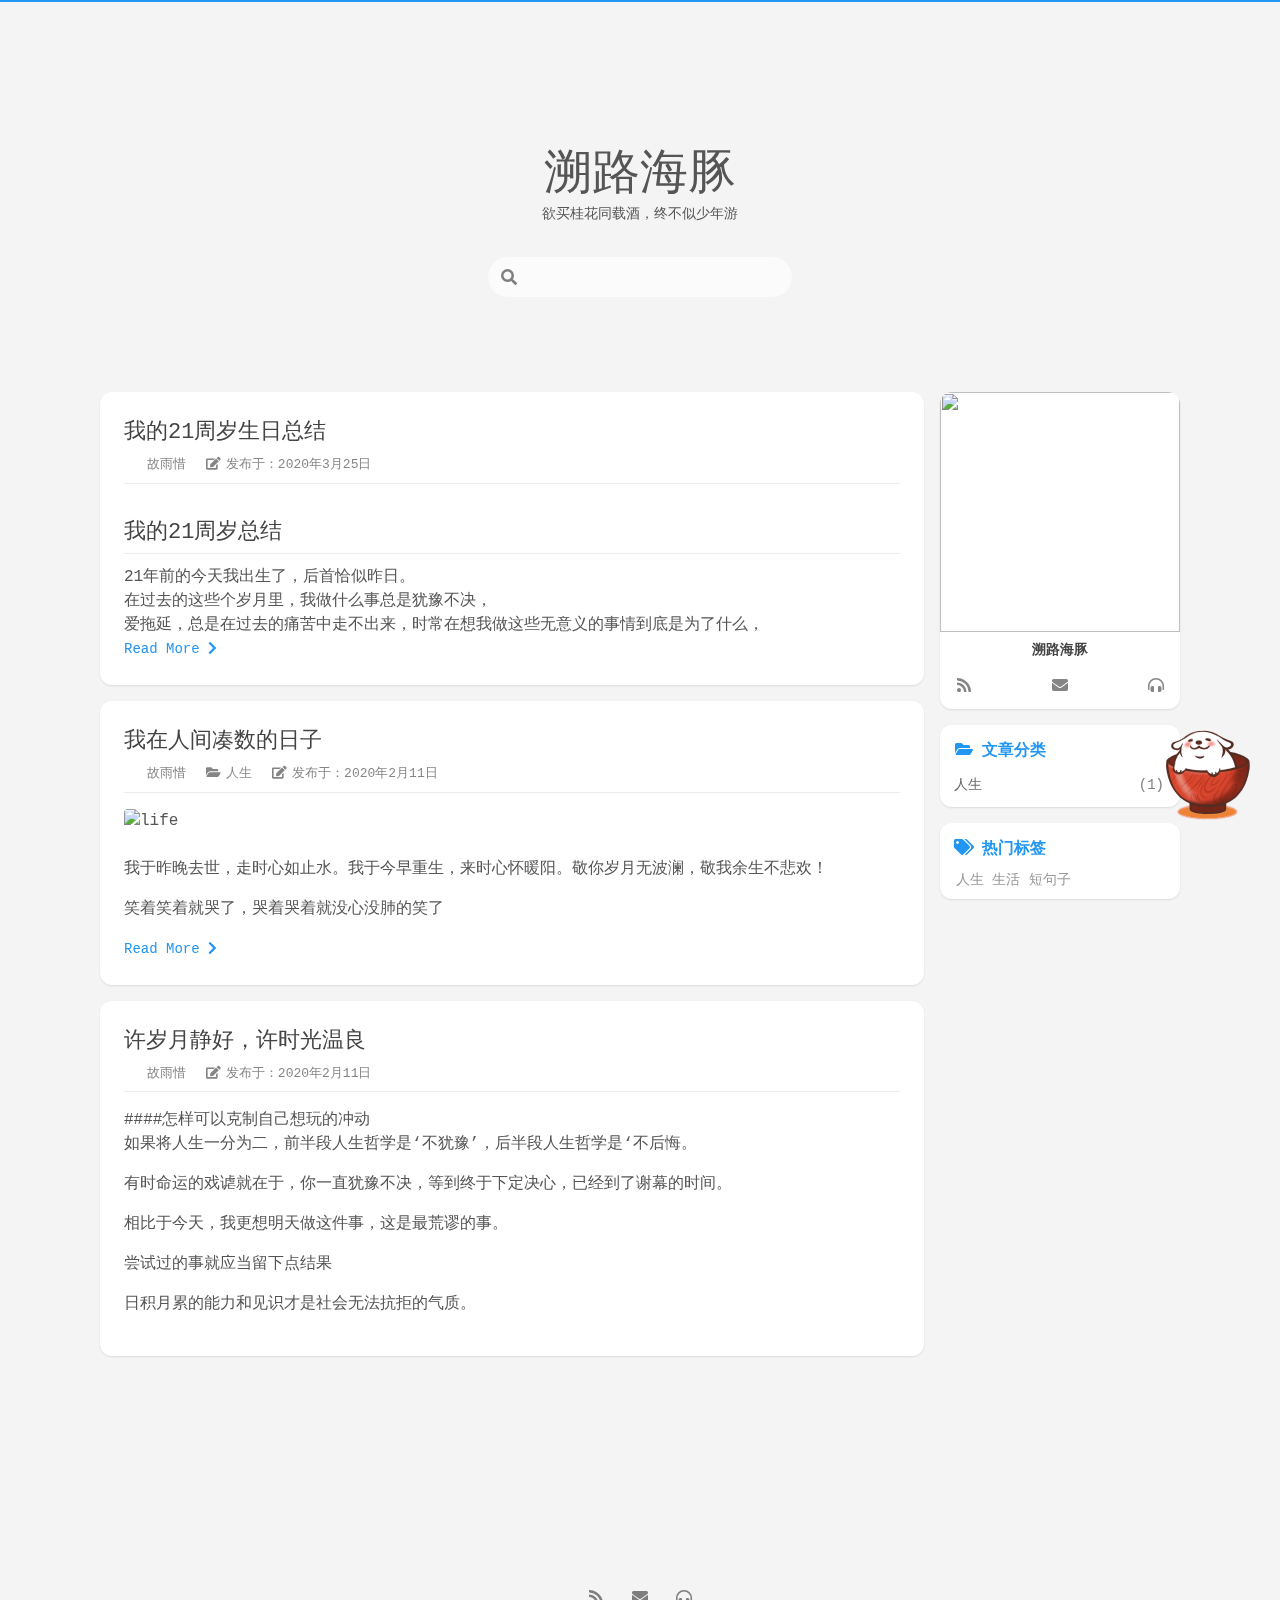
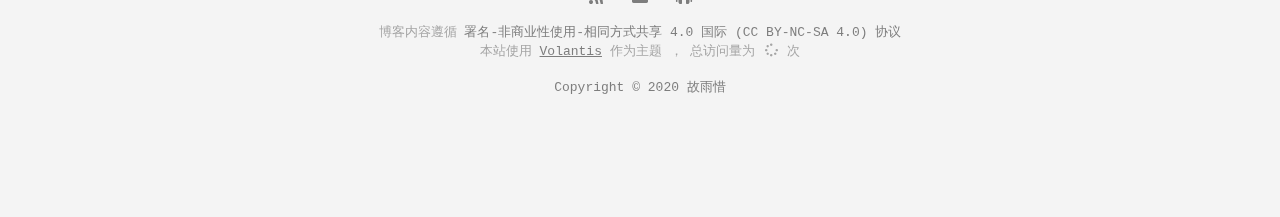
==== commit a7d82606: "Site updated: 2020-03-25 15:31:13" ====
--- a/index.html
+++ b/index.html
@@ -860,7 +860,7 @@
     
       
         <div class='copyright'>
-        <p><a href="https://www.suluht.cn" target="_blank" rel="noopener">Copyright © 2020 故雨惜</a></p>
+        <p><a href="https://www.191120.xyz" target="_blank" rel="noopener">Copyright © 2020 故雨惜</a></p>
 
         </div>
       
@@ -932,8 +932,8 @@
           }
           shuffle(imgs);
         }
-        if ('') {
-          $('').backstretch(
+        if ('.cover') {
+          $('.cover').backstretch(
             imgs,
           {
             duration: "20000",
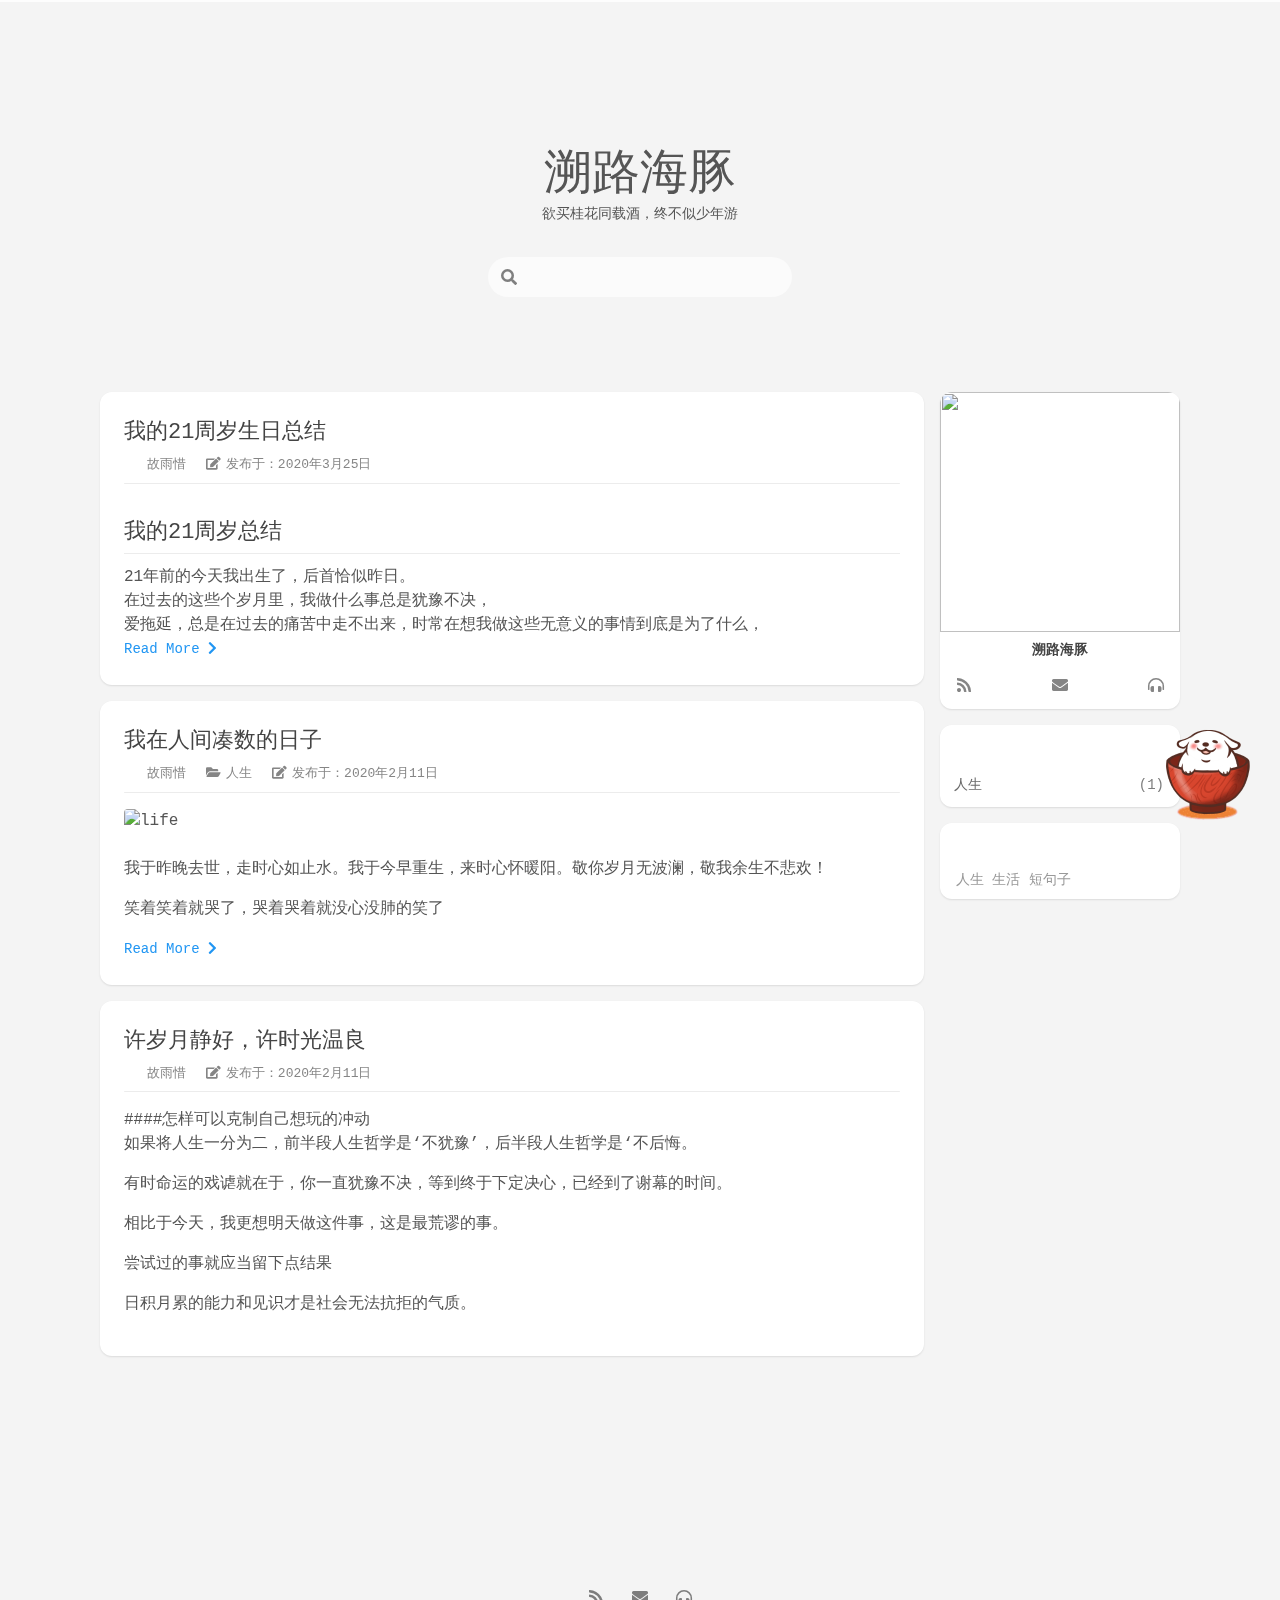
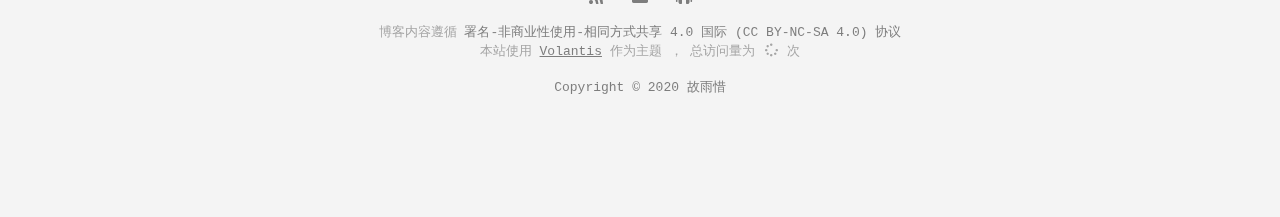
==== commit 42673c06: "Site updated: 2020-03-25 17:47:24" ====
--- a/index.html
+++ b/index.html
@@ -1057,5 +1057,9 @@
 
 
   <script>setLoadingBarProgress(100);</script>
+  <!-- 样式一（鼠标点击更换样式） -->
+ 
+  <script src="https://photo.suluht.cn/ribbon.min.js" type="text/javascript"></script>
+
 <script src="/live2dw/lib/L2Dwidget.min.js?094cbace49a39548bed64abff5988b05"></script><script>L2Dwidget.init({"pluginRootPath":"live2dw/","pluginJsPath":"lib/","pluginModelPath":"assets/","tagMode":false,"model":{"jsonPath":"/live2dw/assets/wanko.model.json"},"display":{"position":"right","width":150,"height":300},"mobile":{"show":true},"log":false});</script></body>
 </html>
--- a/css/style.css
+++ b/css/style.css
@@ -655,17 +655,17 @@
   -o-transition: all 0.28s ease;
 }
 .l_main #comments #valine_container .vwrap:hover {
-  border: 1px dashed #2196f3;
+  border: 1px dashed rgba(255,255,255,0.8);
 }
 .l_main #comments #valine_container .vwrap .vheader .vinput {
   border-radius: 0;
   border-bottom: 1px dashed rgba(68,68,68,0.3);
 }
 .l_main #comments #valine_container .vwrap .vheader .vinput:hover {
-  border-bottom: 1px dashed #2196f3;
+  border-bottom: 1px dashed rgba(255,255,255,0.8);
 }
 .l_main #comments #valine_container .vwrap .vheader .vinput:focus {
-  border-bottom: 1px solid #2196f3;
+  border-bottom: 1px solid rgba(255,255,255,0.8);
 }
 .l_main #comments #valine_container .vwrap .vedit .vctrl span {
   color: #2196f3;
@@ -687,7 +687,7 @@
 }
 .l_main #comments #valine_container blockquote {
   padding: 16px;
-  border-left: 2px solid #2196f3;
+  border-left: 2px solid rgba(255,255,255,0.8);
   transition: all 0.28s ease;
   -moz-transition: all 0.28s ease;
   -webkit-transition: all 0.28s ease;
@@ -820,11 +820,11 @@
   padding-left: 32px;
 }
 #archive-page .archive .archive-post a:hover {
-  background: #e8f4fd;
-  border-left: 2px solid #2196f3;
+  background: rgba(255,255,255,0.98);
+  border-left: 2px solid rgba(255,255,255,0.8);
 }
 #archive-page .archive .archive-post a:active {
-  border-left: 4px solid #2196f3;
+  border-left: 4px solid rgba(255,255,255,0.8);
 }
 #archive-page .archive .archive-post time {
   flex: none;
@@ -858,7 +858,7 @@
   color: #1bcdfc;
 }
 #archive-page .archive .archive-post .title i.theme {
-  color: #2196f3;
+  color: rgba(255,255,255,0.8);
 }
 #archive-page .archive .archive-post .title i.accent {
   color: #ff5722;
@@ -965,7 +965,7 @@
 }
 .article h3 {
   text-align: left;
-  color: #2196f3;
+  color: rgba(255,255,255,0.8);
   margin-top: 32px;
 }
 .article h4 {
@@ -1082,8 +1082,8 @@
   margin-right: 5px;
 }
 .article blockquote {
-  background: #e8f4fd;
-  border-left: 4px solid #2196f3;
+  background: rgba(255,255,255,0.98);
+  border-left: 4px solid rgba(255,255,255,0.8);
   border-radius: 4px;
 }
 .article blockquote,
@@ -1159,7 +1159,7 @@
 .article div.warning.pullquote.right,
 .article div.danger.pullquote.right {
   border-left: none;
-  border-right: 4px solid #2196f3;
+  border-right: 4px solid rgba(255,255,255,0.8);
 }
 .article blockquote.pullquote.right p,
 .article div.info.pullquote.right p,
@@ -1780,7 +1780,7 @@
   transform: translateY(0) scale(1);
 }
 .l_body .s-top.show.hl {
-  background: #2196f3;
+  background: rgba(255,255,255,0.8);
   color: #fff;
   box-shadow: 0 1px 2px 0px rgba(0,0,0,0.1);
 }
@@ -1788,7 +1788,7 @@
   .l_body .s-top:hover {
     transform: scale(1.2);
     border-radius: 25%;
-    background: #2196f3;
+    background: rgba(255,255,255,0.8);
     color: #fff;
     box-shadow: 0 2px 4px 0px rgba(0,0,0,0.1), 0 4px 8px 0px rgba(0,0,0,0.1), 0 8px 16px 0px rgba(0,0,0,0.1);
   }
@@ -2334,7 +2334,7 @@
   -moz-transition: all 0.28s ease;
   -webkit-transition: all 0.28s ease;
   -o-transition: all 0.28s ease;
-  background-color: #2196f3;
+  background-color: rgba(255,255,255,0.8);
 }
 .l_header {
   position: fixed;
@@ -2519,8 +2519,8 @@
 .l_header .menu li ul.submenu >li>a:hover,
 .l_header .menu li ul.submenu >li>a.active,
 .l_header .menu li ul.submenu >li>a:active {
-  color: #2196f3;
-  border-left: 2px solid #2196f3;
+  color: rgba(255,255,255,0.8);
+  border-left: 2px solid rgba(255,255,255,0.8);
   border-bottom: none;
 }
 .l_header .menu li ul.submenu >li>a >i {
@@ -2610,17 +2610,17 @@
   }
 }
 .l_header .menu ul>li>a.current {
-  border-bottom: 2px solid rgba(33,150,243,0.8);
+  border-bottom: 2px solid rgba(255,255,255,0.8);
 }
 .l_header .menu ul>li>a:hover {
-  color: #2196f3;
-  border-bottom: 2px solid #2196f3;
-  background: #e8f4fd;
+  color: rgba(255,255,255,0.8);
+  border-bottom: 2px solid rgba(255,255,255,0.8);
+  background: rgba(255,255,255,0.98);
 }
 .l_header .menu ul>li>a:active,
 .l_header .menu ul>li>a.active {
-  color: #2196f3;
-  border-bottom: 2px solid #2196f3;
+  color: rgba(255,255,255,0.8);
+  border-bottom: 2px solid rgba(255,255,255,0.8);
 }
 @media screen and (max-width: 500px) {
   .l_header .menu {
@@ -2665,11 +2665,11 @@
   -moz-transition: all 0.28s ease;
   -webkit-transition: all 0.28s ease;
   -o-transition: all 0.28s ease;
-  color: #2196f3;
+  color: rgba(255,255,255,0.8);
 }
 .l_header .switcher>li a.active,
 .l_header .switcher>li a:active {
-  background: #e8f4fd;
+  background: rgba(255,255,255,0.98);
 }
 @media screen and (max-width: 500px) {
   .l_header .switcher>li a {
@@ -2749,10 +2749,10 @@
   }
 }
 .l_header .m_search .input:hover ~.icon {
-  color: rgba(33,150,243,0.8);
+  color: rgba(255,255,255,0.8);
 }
 .l_header .m_search .input:focus ~.icon {
-  color: #2196f3;
+  color: rgba(255,255,255,0.8);
 }
 @media (max-width: 500px) {
   .l_header {
@@ -2812,8 +2812,8 @@
   margin-right: 4px;
 }
 ul.menu-phone >li>a.active {
-  border-left: 2px solid #2196f3;
-  color: #2196f3;
+  border-left: 2px solid rgba(255,255,255,0.8);
+  color: rgba(255,255,255,0.8);
 }
 .cover-wrapper .l_header {
   transition: all 0.5s ease;
@@ -2991,7 +2991,7 @@
   height: 64px;
   top: 0;
   right: 0;
-  color: #2196f3;
+  color: rgba(255,255,255,0.8);
   cursor: pointer;
   text-align: center;
   line-height: 64px;
@@ -3019,7 +3019,7 @@
   position: relative;
   width: 0%;
   height: 100%;
-  background: #2196f3;
+  background: rgba(255,255,255,0.8);
   transition: all 0.28s ease;
   -moz-transition: all 0.28s ease;
   -webkit-transition: all 0.28s ease;
@@ -3067,7 +3067,7 @@
   width: 50px;
   height: 64px;
   vertical-align: middle;
-  color: #2196f3;
+  color: rgba(255,255,255,0.8);
   z-index: 2;
 }
 #u-search .modal-footer {
@@ -3168,11 +3168,11 @@
   border-radius: 4px;
 }
 #u-search .modal-body .modal-results .result b[mark] {
-  color: #0c7cd5;
+  color: rgba(230,230,230,0.8);
   text-decoration: underline;
 }
 #u-search .modal-body .modal-results .result:hover {
-  background: #e8f4fd;
+  background: rgba(255,255,255,0.98);
 }
 #u-search .modal-body .modal-results .result .title {
   display: inline-block;
@@ -3268,7 +3268,7 @@
 }
 .widget header,
 .widget header a {
-  color: #2196f3;
+  color: rgba(255,255,255,0.8);
 }
 .widget header >a:hover {
   color: #ff5722;
@@ -3318,24 +3318,24 @@
 }
 .widget .content ul.entry a:hover,
 .widget .content ul.popular-posts a:hover {
-  border-left: 2px solid #2196f3;
-  background: rgba(33,150,243,0.1);
+  border-left: 2px solid rgba(255,255,255,0.8);
+  background: rgba(255,255,255,0.1);
 }
 .widget .content ul.entry a.active,
 .widget .content ul.popular-posts a.active {
-  border-left: 2px solid #2196f3;
+  border-left: 2px solid rgba(255,255,255,0.8);
 }
 .widget .content ul.entry a.active .name,
 .widget .content ul.popular-posts a.active .name {
-  color: #2196f3;
+  color: rgba(255,255,255,0.8);
 }
 .widget .content ul.entry a.active .badge,
 .widget .content ul.popular-posts a.active .badge {
-  color: rgba(33,150,243,0.9);
+  color: rgba(255,255,255,0.9);
 }
 .widget .content ul.entry a:active,
 .widget .content ul.popular-posts a:active {
-  border-left: 4px solid #2196f3;
+  border-left: 4px solid rgba(255,255,255,0.8);
 }
 .widget .content ul.entry a.child,
 .widget .content ul.popular-posts a.child {
@@ -3424,8 +3424,8 @@
   border-radius: 100px;
 }
 .widget.blogger .content .social-wrapper a.social:hover {
-  background: #e8f4fd;
-  color: #2196f3;
+  background: rgba(255,255,255,0.98);
+  color: rgba(255,255,255,0.8);
 }
 @media screen and (max-width: 768px) {
   .widget.blogger .content .social-wrapper {
@@ -3522,16 +3522,16 @@
   border-radius: 100%;
 }
 .widget.grid .content .grid a:hover {
-  color: #2196f3;
-  background: #e8f4fd;
+  color: rgba(255,255,255,0.8);
+  background: rgba(255,255,255,0.98);
   border-radius: 4px;
 }
 .widget.grid .content .grid a:active {
-  color: #2196f3;
+  color: rgba(255,255,255,0.8);
 }
 .widget.grid .content .grid a.active {
-  color: #2196f3;
-  border: 1px solid #2196f3;
+  color: rgba(255,255,255,0.8);
+  border: 1px solid rgba(255,255,255,0.8);
 }
 .widget.grid .content .grid.fixed a {
   width: calc(100%/3 - 0 * 16px);
@@ -3753,7 +3753,7 @@
 .article p>btn a,
 .article li>btn a {
   line-height: 1.5em;
-  background: #2196f3;
+  background: rgba(255,255,255,0.8);
   color: #fff;
   padding: 2px 3px 0px 3px;
   margin: 2px;
@@ -3933,7 +3933,7 @@
 }
 .article btns a>i:first-child {
   color: #fff;
-  background: #2196f3;
+  background: rgba(255,255,255,0.8);
 }
 .article btns a p,
 .article btns a b {
@@ -4008,15 +4008,15 @@
   border-left: 2px solid transparent;
 }
 .l_side .toc-wrapper .content a:hover {
-  background: #e8f4fd;
-  border-left: 2px solid #2196f3;
+  background: rgba(255,255,255,0.98);
+  border-left: 2px solid rgba(255,255,255,0.8);
 }
 .l_side .toc-wrapper .content a:active {
-  border-left: 4px solid #2196f3;
+  border-left: 4px solid rgba(255,255,255,0.8);
 }
 .l_side .toc-wrapper .content a.active {
-  color: #2196f3;
-  border-left: 2px solid #2196f3;
+  color: rgba(255,255,255,0.8);
+  border-left: 2px solid rgba(255,255,255,0.8);
 }
 @media screen and (max-width: 768px) {
   .l_side .toc-wrapper {
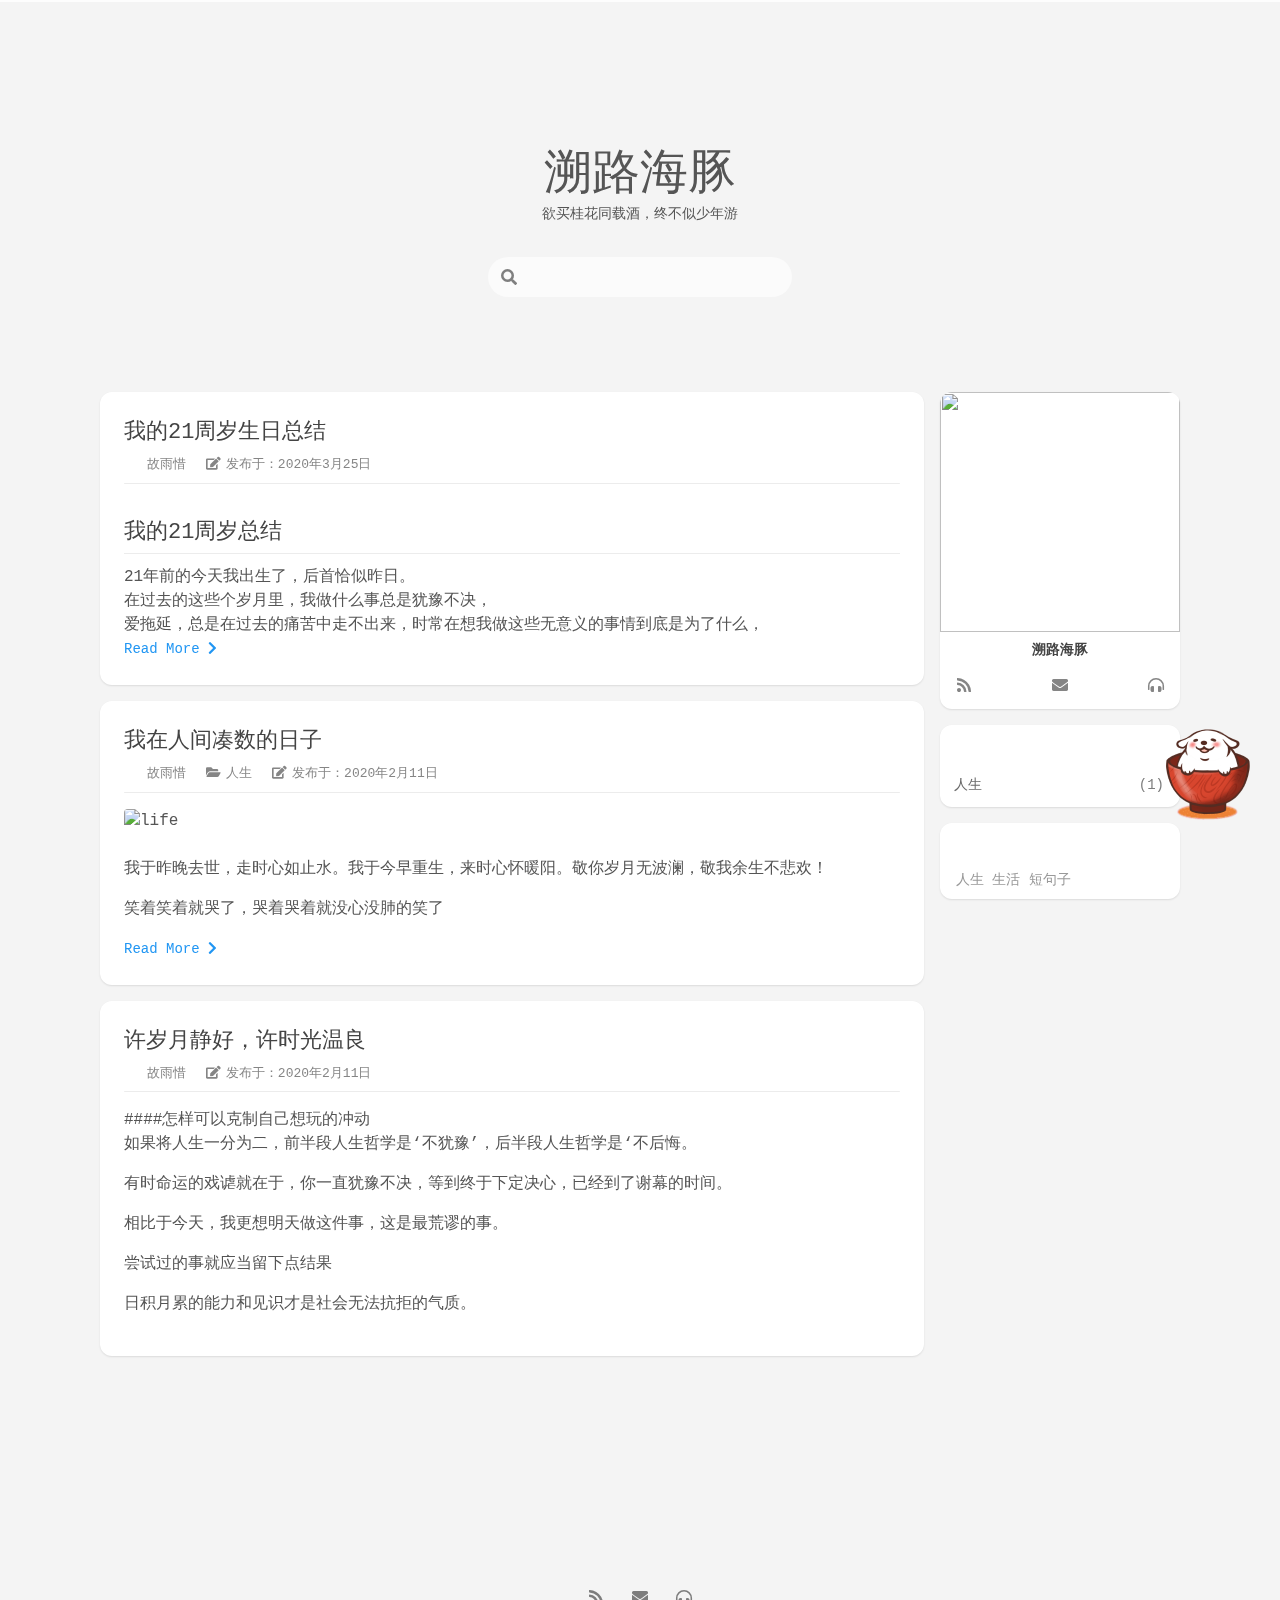
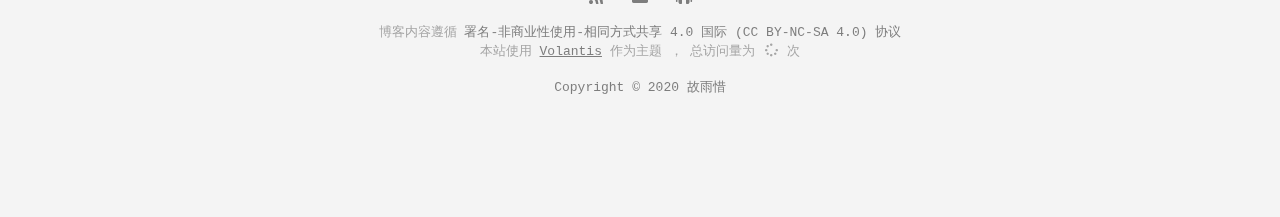
==== commit d128d79c: "Site updated: 2020-03-25 20:24:44" ====
--- a/index.html
+++ b/index.html
@@ -124,8 +124,8 @@
           
           
           
-          
-            VOLANTIS <b><sup style='color:#3AA757'>2.1.6</sup></b>
+            夏目时鸢
+          
           
         </a>
       
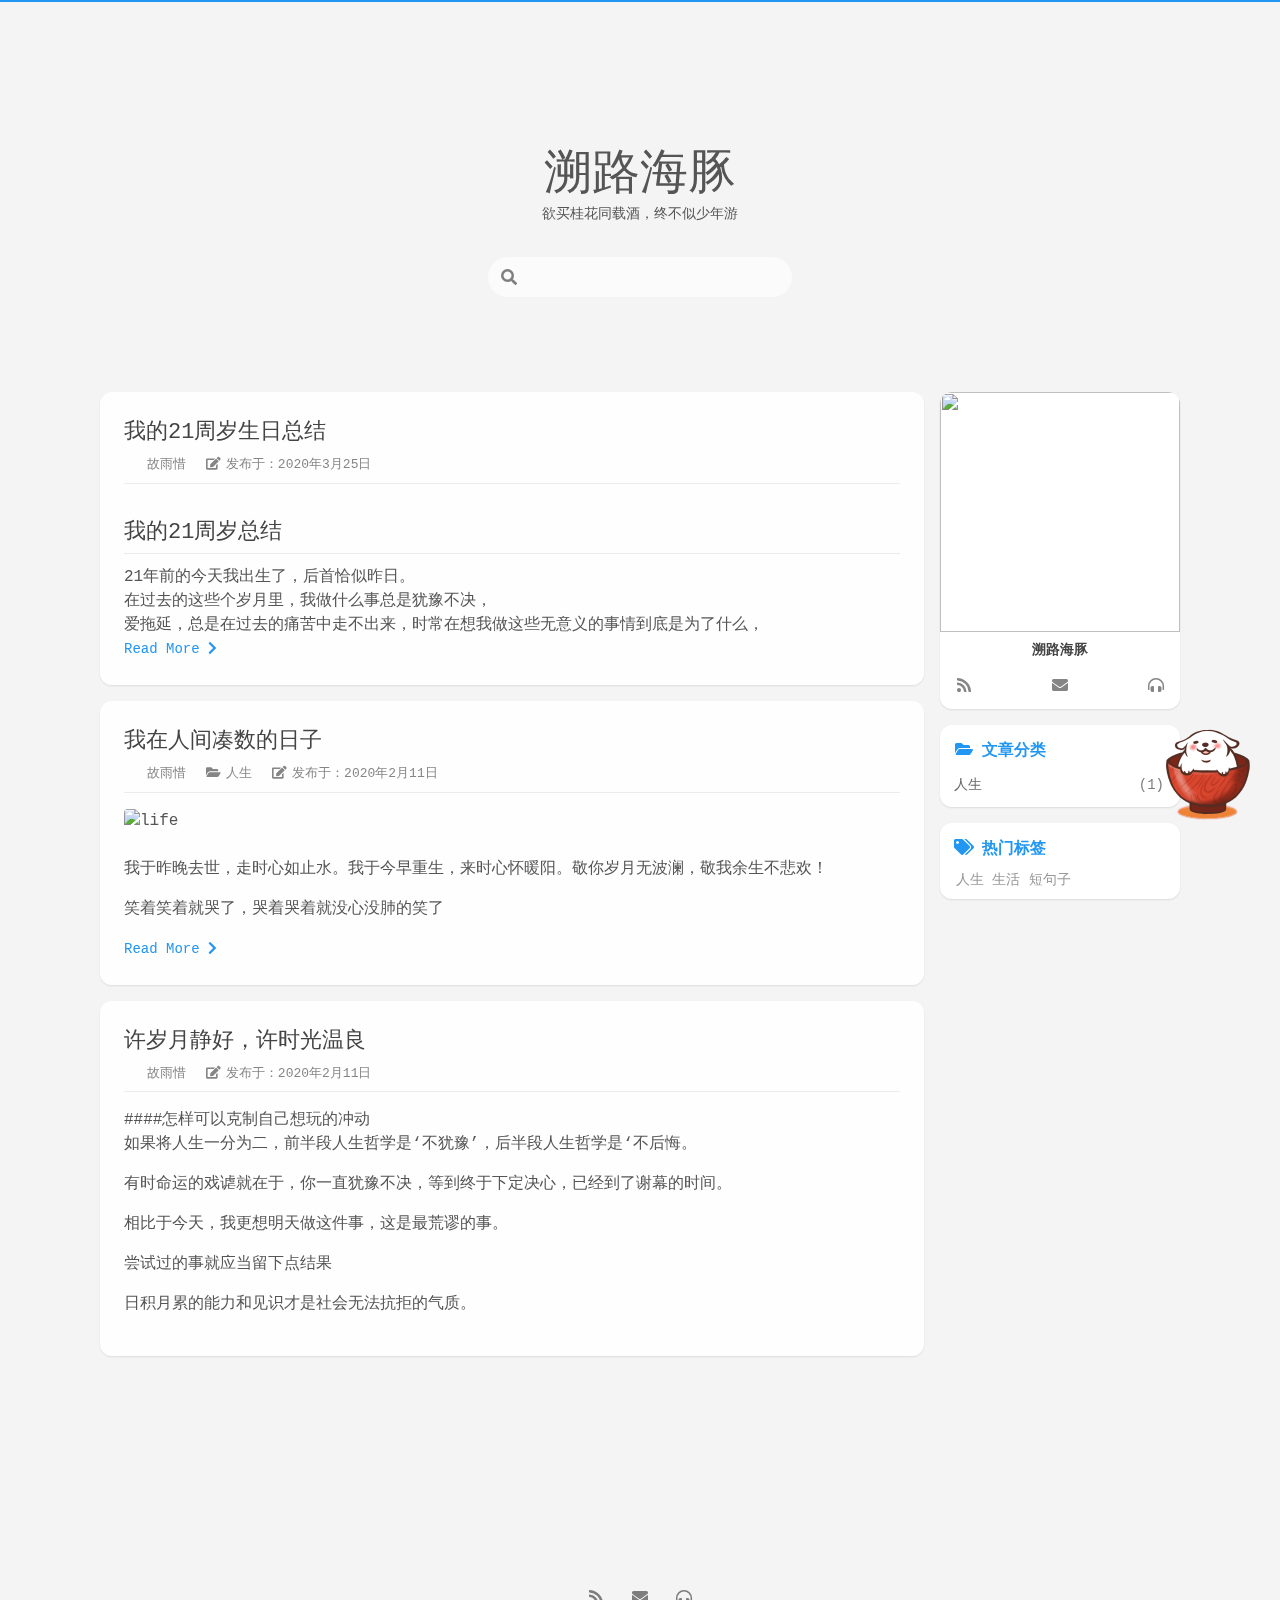
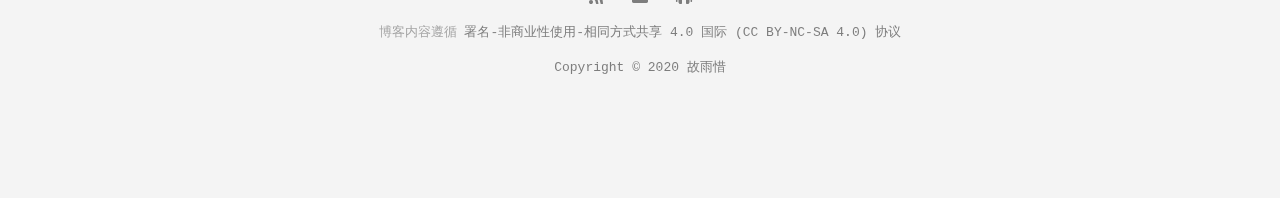
==== commit 36cc8c1c: "Site updated: 2020-03-25 21:29:31" ====
--- a/index.html
+++ b/index.html
@@ -105,7 +105,7 @@
     <div id="loading-bar-wrapper">
   <div id="loading-bar"></div>
 </div>
-<header class="l_header shadow blur">
+<header class="l_header shadow floatable blur">
 
   <div class='wrapper'>
     <div class='nav-sub container--flex'>
@@ -385,7 +385,7 @@
       
         
           <div class='post-wrapper'>
-            <article class="post white-box shadow reveal ">
+            <article class="post white-box shadow floatable blur reveal ">
   
 
 
@@ -476,7 +476,7 @@
       
         
           <div class='post-wrapper'>
-            <article class="post white-box shadow reveal ">
+            <article class="post white-box shadow floatable blur reveal ">
   
 
 
@@ -572,7 +572,7 @@
       
         
           <div class='post-wrapper'>
-            <article class="post white-box shadow reveal ">
+            <article class="post white-box shadow floatable blur reveal ">
   
 
 
@@ -844,18 +844,6 @@
       
         <div><p>博客内容遵循 <a href="https://creativecommons.org/licenses/by-nc-sa/4.0/deed.zh" target="_blank" rel="noopener">署名-非商业性使用-相同方式共享 4.0 国际 (CC BY-NC-SA 4.0) 协议</a></p>
 </div>
-      
-    
-      
-        本站使用
-        <a href="https://volantis.js.org/" target="_blank" class="codename">Volantis</a>
-        作为主题
-        
-          ，
-          总访问量为
-          <span id="busuanzi_value_site_pv"><i class="fas fa-spinner fa-spin fa-fw" aria-hidden="true"></i></span>
-          次
-        
       
     
       
--- a/css/style.css
+++ b/css/style.css
@@ -655,17 +655,17 @@
   -o-transition: all 0.28s ease;
 }
 .l_main #comments #valine_container .vwrap:hover {
-  border: 1px dashed rgba(255,255,255,0.8);
+  border: 1px dashed #2196f3;
 }
 .l_main #comments #valine_container .vwrap .vheader .vinput {
   border-radius: 0;
   border-bottom: 1px dashed rgba(68,68,68,0.3);
 }
 .l_main #comments #valine_container .vwrap .vheader .vinput:hover {
-  border-bottom: 1px dashed rgba(255,255,255,0.8);
+  border-bottom: 1px dashed #2196f3;
 }
 .l_main #comments #valine_container .vwrap .vheader .vinput:focus {
-  border-bottom: 1px solid rgba(255,255,255,0.8);
+  border-bottom: 1px solid #2196f3;
 }
 .l_main #comments #valine_container .vwrap .vedit .vctrl span {
   color: #2196f3;
@@ -687,7 +687,7 @@
 }
 .l_main #comments #valine_container blockquote {
   padding: 16px;
-  border-left: 2px solid rgba(255,255,255,0.8);
+  border-left: 2px solid #2196f3;
   transition: all 0.28s ease;
   -moz-transition: all 0.28s ease;
   -webkit-transition: all 0.28s ease;
@@ -820,11 +820,11 @@
   padding-left: 32px;
 }
 #archive-page .archive .archive-post a:hover {
-  background: rgba(255,255,255,0.98);
-  border-left: 2px solid rgba(255,255,255,0.8);
+  background: #e8f4fd;
+  border-left: 2px solid #2196f3;
 }
 #archive-page .archive .archive-post a:active {
-  border-left: 4px solid rgba(255,255,255,0.8);
+  border-left: 4px solid #2196f3;
 }
 #archive-page .archive .archive-post time {
   flex: none;
@@ -858,7 +858,7 @@
   color: #1bcdfc;
 }
 #archive-page .archive .archive-post .title i.theme {
-  color: rgba(255,255,255,0.8);
+  color: #2196f3;
 }
 #archive-page .archive .archive-post .title i.accent {
   color: #ff5722;
@@ -965,7 +965,7 @@
 }
 .article h3 {
   text-align: left;
-  color: rgba(255,255,255,0.8);
+  color: #2196f3;
   margin-top: 32px;
 }
 .article h4 {
@@ -1082,8 +1082,8 @@
   margin-right: 5px;
 }
 .article blockquote {
-  background: rgba(255,255,255,0.98);
-  border-left: 4px solid rgba(255,255,255,0.8);
+  background: #e8f4fd;
+  border-left: 4px solid #2196f3;
   border-radius: 4px;
 }
 .article blockquote,
@@ -1159,7 +1159,7 @@
 .article div.warning.pullquote.right,
 .article div.danger.pullquote.right {
   border-left: none;
-  border-right: 4px solid rgba(255,255,255,0.8);
+  border-right: 4px solid #2196f3;
 }
 .article blockquote.pullquote.right p,
 .article div.info.pullquote.right p,
@@ -1780,7 +1780,7 @@
   transform: translateY(0) scale(1);
 }
 .l_body .s-top.show.hl {
-  background: rgba(255,255,255,0.8);
+  background: #2196f3;
   color: #fff;
   box-shadow: 0 1px 2px 0px rgba(0,0,0,0.1);
 }
@@ -1788,7 +1788,7 @@
   .l_body .s-top:hover {
     transform: scale(1.2);
     border-radius: 25%;
-    background: rgba(255,255,255,0.8);
+    background: #2196f3;
     color: #fff;
     box-shadow: 0 2px 4px 0px rgba(0,0,0,0.1), 0 4px 8px 0px rgba(0,0,0,0.1), 0 8px 16px 0px rgba(0,0,0,0.1);
   }
@@ -2334,7 +2334,7 @@
   -moz-transition: all 0.28s ease;
   -webkit-transition: all 0.28s ease;
   -o-transition: all 0.28s ease;
-  background-color: rgba(255,255,255,0.8);
+  background-color: #2196f3;
 }
 .l_header {
   position: fixed;
@@ -2519,8 +2519,8 @@
 .l_header .menu li ul.submenu >li>a:hover,
 .l_header .menu li ul.submenu >li>a.active,
 .l_header .menu li ul.submenu >li>a:active {
-  color: rgba(255,255,255,0.8);
-  border-left: 2px solid rgba(255,255,255,0.8);
+  color: #2196f3;
+  border-left: 2px solid #2196f3;
   border-bottom: none;
 }
 .l_header .menu li ul.submenu >li>a >i {
@@ -2610,17 +2610,17 @@
   }
 }
 .l_header .menu ul>li>a.current {
-  border-bottom: 2px solid rgba(255,255,255,0.8);
+  border-bottom: 2px solid rgba(33,150,243,0.8);
 }
 .l_header .menu ul>li>a:hover {
-  color: rgba(255,255,255,0.8);
-  border-bottom: 2px solid rgba(255,255,255,0.8);
-  background: rgba(255,255,255,0.98);
+  color: #2196f3;
+  border-bottom: 2px solid #2196f3;
+  background: #e8f4fd;
 }
 .l_header .menu ul>li>a:active,
 .l_header .menu ul>li>a.active {
-  color: rgba(255,255,255,0.8);
-  border-bottom: 2px solid rgba(255,255,255,0.8);
+  color: #2196f3;
+  border-bottom: 2px solid #2196f3;
 }
 @media screen and (max-width: 500px) {
   .l_header .menu {
@@ -2665,11 +2665,11 @@
   -moz-transition: all 0.28s ease;
   -webkit-transition: all 0.28s ease;
   -o-transition: all 0.28s ease;
-  color: rgba(255,255,255,0.8);
+  color: #2196f3;
 }
 .l_header .switcher>li a.active,
 .l_header .switcher>li a:active {
-  background: rgba(255,255,255,0.98);
+  background: #e8f4fd;
 }
 @media screen and (max-width: 500px) {
   .l_header .switcher>li a {
@@ -2749,10 +2749,10 @@
   }
 }
 .l_header .m_search .input:hover ~.icon {
-  color: rgba(255,255,255,0.8);
+  color: rgba(33,150,243,0.8);
 }
 .l_header .m_search .input:focus ~.icon {
-  color: rgba(255,255,255,0.8);
+  color: #2196f3;
 }
 @media (max-width: 500px) {
   .l_header {
@@ -2812,8 +2812,8 @@
   margin-right: 4px;
 }
 ul.menu-phone >li>a.active {
-  border-left: 2px solid rgba(255,255,255,0.8);
-  color: rgba(255,255,255,0.8);
+  border-left: 2px solid #2196f3;
+  color: #2196f3;
 }
 .cover-wrapper .l_header {
   transition: all 0.5s ease;
@@ -2991,7 +2991,7 @@
   height: 64px;
   top: 0;
   right: 0;
-  color: rgba(255,255,255,0.8);
+  color: #2196f3;
   cursor: pointer;
   text-align: center;
   line-height: 64px;
@@ -3019,7 +3019,7 @@
   position: relative;
   width: 0%;
   height: 100%;
-  background: rgba(255,255,255,0.8);
+  background: #2196f3;
   transition: all 0.28s ease;
   -moz-transition: all 0.28s ease;
   -webkit-transition: all 0.28s ease;
@@ -3067,7 +3067,7 @@
   width: 50px;
   height: 64px;
   vertical-align: middle;
-  color: rgba(255,255,255,0.8);
+  color: #2196f3;
   z-index: 2;
 }
 #u-search .modal-footer {
@@ -3168,11 +3168,11 @@
   border-radius: 4px;
 }
 #u-search .modal-body .modal-results .result b[mark] {
-  color: rgba(230,230,230,0.8);
+  color: #0c7cd5;
   text-decoration: underline;
 }
 #u-search .modal-body .modal-results .result:hover {
-  background: rgba(255,255,255,0.98);
+  background: #e8f4fd;
 }
 #u-search .modal-body .modal-results .result .title {
   display: inline-block;
@@ -3268,7 +3268,7 @@
 }
 .widget header,
 .widget header a {
-  color: rgba(255,255,255,0.8);
+  color: #2196f3;
 }
 .widget header >a:hover {
   color: #ff5722;
@@ -3318,24 +3318,24 @@
 }
 .widget .content ul.entry a:hover,
 .widget .content ul.popular-posts a:hover {
-  border-left: 2px solid rgba(255,255,255,0.8);
-  background: rgba(255,255,255,0.1);
+  border-left: 2px solid #2196f3;
+  background: rgba(33,150,243,0.1);
 }
 .widget .content ul.entry a.active,
 .widget .content ul.popular-posts a.active {
-  border-left: 2px solid rgba(255,255,255,0.8);
+  border-left: 2px solid #2196f3;
 }
 .widget .content ul.entry a.active .name,
 .widget .content ul.popular-posts a.active .name {
-  color: rgba(255,255,255,0.8);
+  color: #2196f3;
 }
 .widget .content ul.entry a.active .badge,
 .widget .content ul.popular-posts a.active .badge {
-  color: rgba(255,255,255,0.9);
+  color: rgba(33,150,243,0.9);
 }
 .widget .content ul.entry a:active,
 .widget .content ul.popular-posts a:active {
-  border-left: 4px solid rgba(255,255,255,0.8);
+  border-left: 4px solid #2196f3;
 }
 .widget .content ul.entry a.child,
 .widget .content ul.popular-posts a.child {
@@ -3424,8 +3424,8 @@
   border-radius: 100px;
 }
 .widget.blogger .content .social-wrapper a.social:hover {
-  background: rgba(255,255,255,0.98);
-  color: rgba(255,255,255,0.8);
+  background: #e8f4fd;
+  color: #2196f3;
 }
 @media screen and (max-width: 768px) {
   .widget.blogger .content .social-wrapper {
@@ -3522,16 +3522,16 @@
   border-radius: 100%;
 }
 .widget.grid .content .grid a:hover {
-  color: rgba(255,255,255,0.8);
-  background: rgba(255,255,255,0.98);
+  color: #2196f3;
+  background: #e8f4fd;
   border-radius: 4px;
 }
 .widget.grid .content .grid a:active {
-  color: rgba(255,255,255,0.8);
+  color: #2196f3;
 }
 .widget.grid .content .grid a.active {
-  color: rgba(255,255,255,0.8);
-  border: 1px solid rgba(255,255,255,0.8);
+  color: #2196f3;
+  border: 1px solid #2196f3;
 }
 .widget.grid .content .grid.fixed a {
   width: calc(100%/3 - 0 * 16px);
@@ -3753,7 +3753,7 @@
 .article p>btn a,
 .article li>btn a {
   line-height: 1.5em;
-  background: rgba(255,255,255,0.8);
+  background: #2196f3;
   color: #fff;
   padding: 2px 3px 0px 3px;
   margin: 2px;
@@ -3933,7 +3933,7 @@
 }
 .article btns a>i:first-child {
   color: #fff;
-  background: rgba(255,255,255,0.8);
+  background: #2196f3;
 }
 .article btns a p,
 .article btns a b {
@@ -4008,15 +4008,15 @@
   border-left: 2px solid transparent;
 }
 .l_side .toc-wrapper .content a:hover {
-  background: rgba(255,255,255,0.98);
-  border-left: 2px solid rgba(255,255,255,0.8);
+  background: #e8f4fd;
+  border-left: 2px solid #2196f3;
 }
 .l_side .toc-wrapper .content a:active {
-  border-left: 4px solid rgba(255,255,255,0.8);
+  border-left: 4px solid #2196f3;
 }
 .l_side .toc-wrapper .content a.active {
-  color: rgba(255,255,255,0.8);
-  border-left: 2px solid rgba(255,255,255,0.8);
+  color: #2196f3;
+  border-left: 2px solid #2196f3;
 }
 @media screen and (max-width: 768px) {
   .l_side .toc-wrapper {
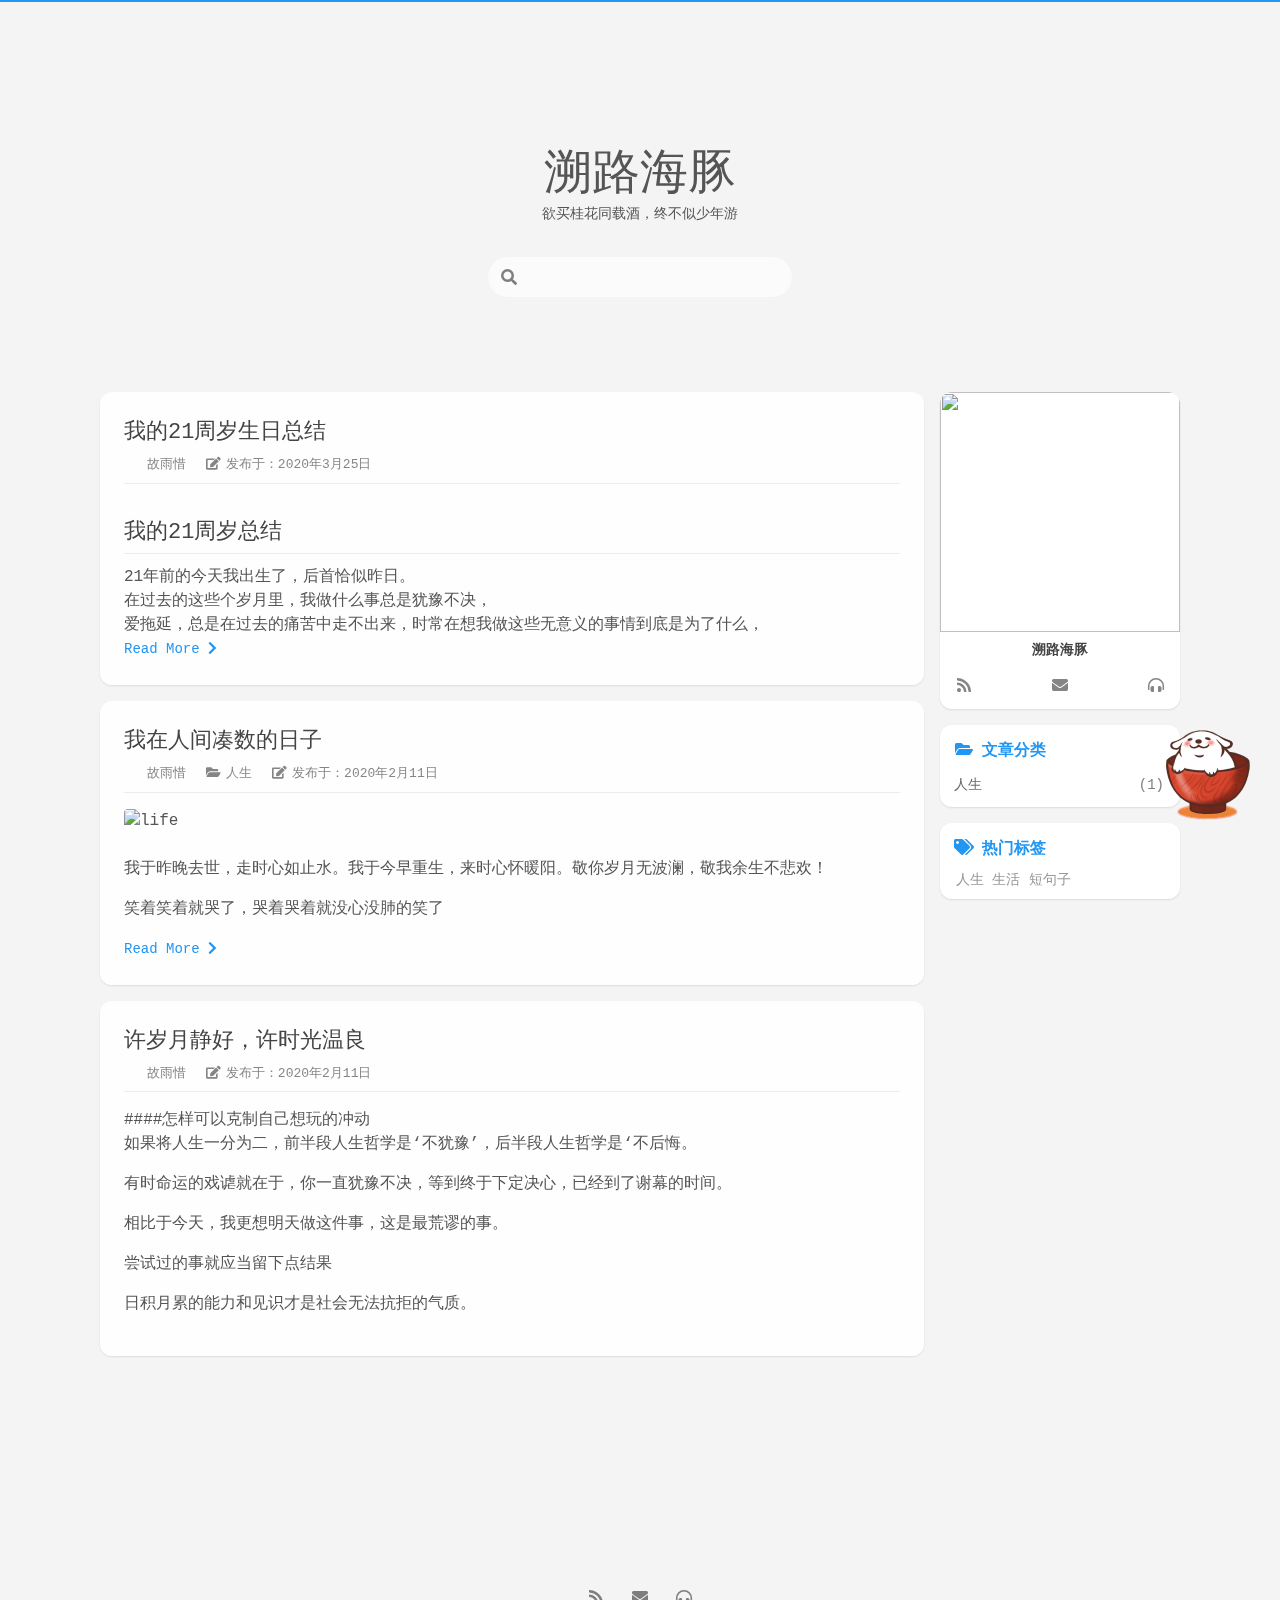
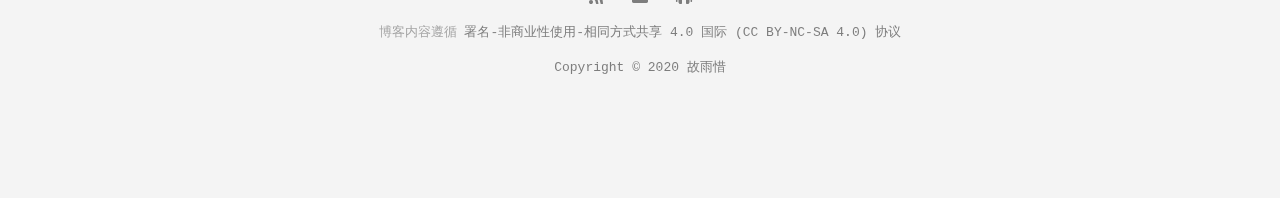
==== commit bdc25118: "Site updated: 2020-03-25 21:55:53" ====
--- a/index.html
+++ b/index.html
@@ -21,6 +21,8 @@
   <!-- 页面元数据 -->
   
     <title>溯路海豚</title>
+  
+    <meta name="keywords" content="夏目时鸢，故雨惜">
   
   
 
@@ -848,7 +850,7 @@
     
       
         <div class='copyright'>
-        <p><a href="https://www.191120.xyz" target="_blank" rel="noopener">Copyright © 2020 故雨惜</a></p>
+        <p><a href="https://www.191120.xyz">Copyright © 2020 故雨惜</a></p>
 
         </div>
       
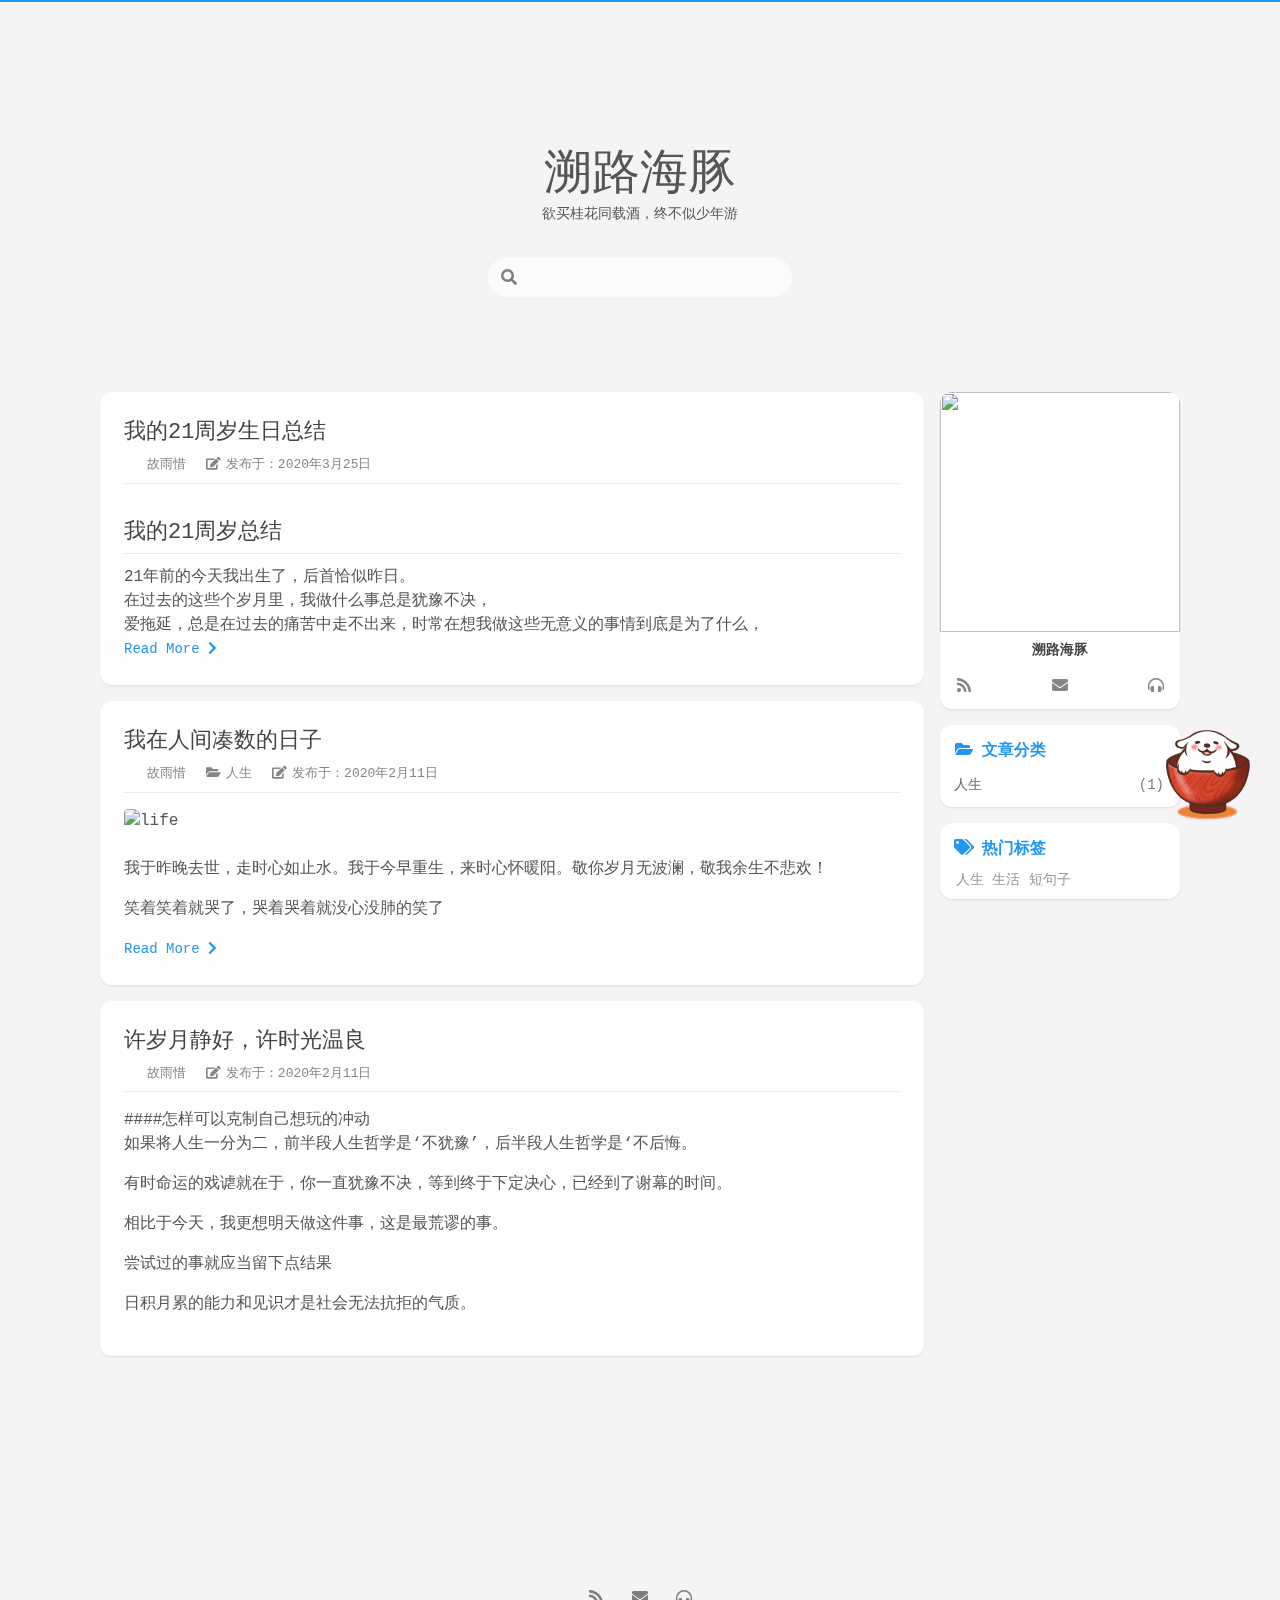
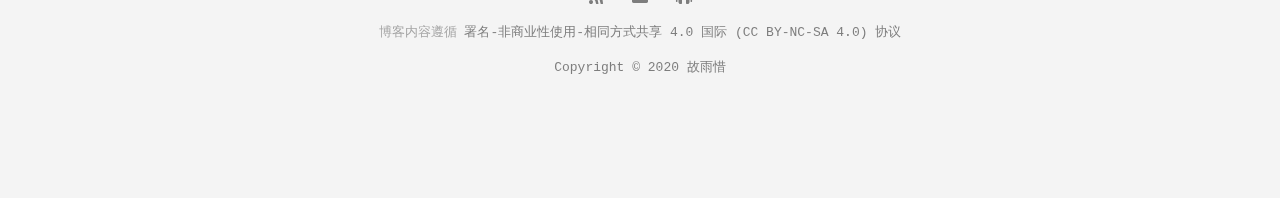
==== commit 944b96b5: "Site updated: 2020-03-26 07:39:58" ====
--- a/index.html
+++ b/index.html
@@ -27,6 +27,8 @@
   
 
   <!-- feed -->
+  
+    <link rel="alternate" href="/atom.xml" title="溯路海豚">
   
 
   <!-- import meta -->
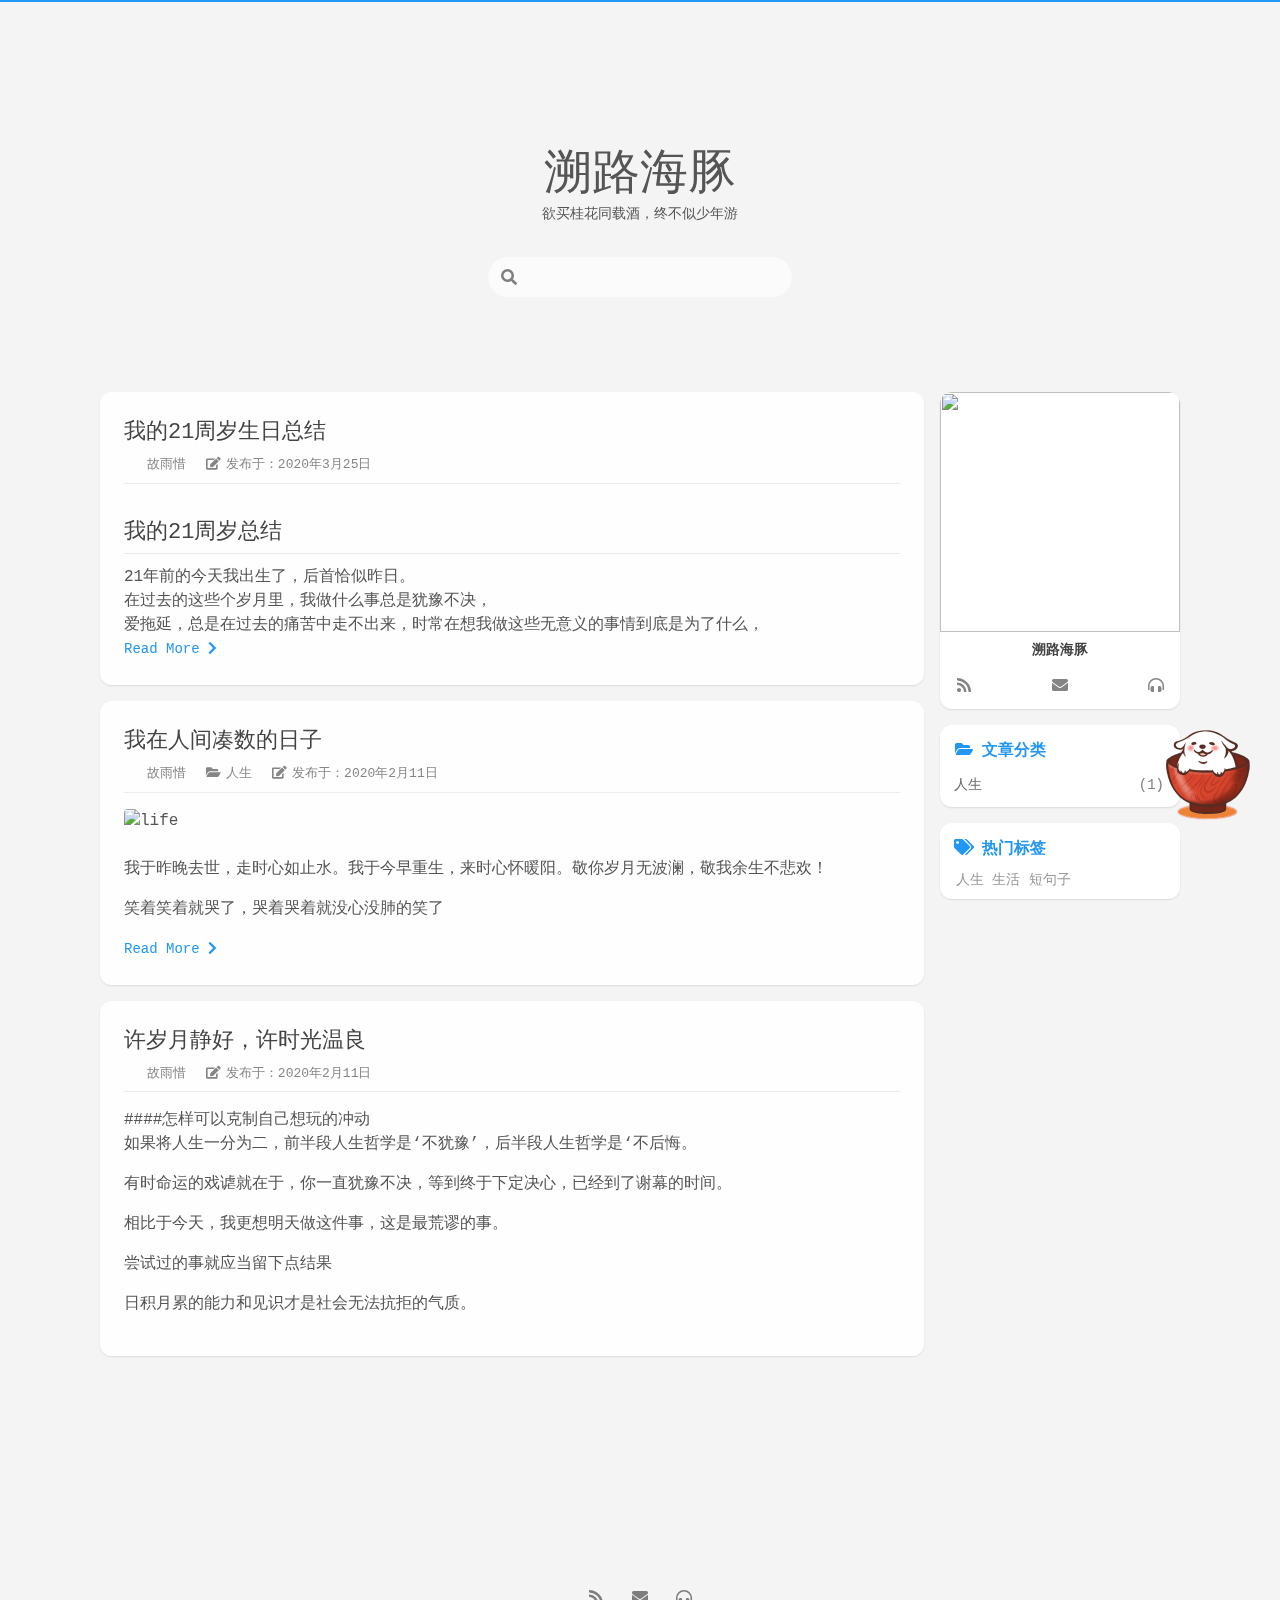
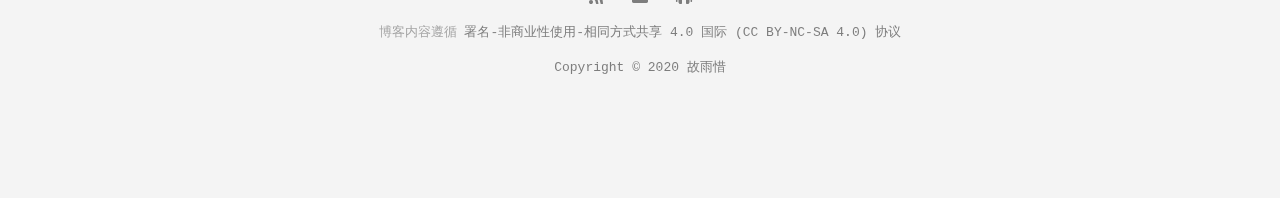
==== commit 7c5bc0de: "Site updated: 2020-03-26 07:58:41" ====
--- a/index.html
+++ b/index.html
@@ -149,9 +149,9 @@
                     id="home"
                   >
                   
-                    <i class='fas fa-rss fa-fw'></i>
-                  
-                  博客
+                    <i class='fas fa-home fa-fw'></i>
+                  
+                  主页
                 </a>
                 
               </li>
@@ -285,9 +285,9 @@
           id="home"
         >
         
-          <i class='fas fa-rss fa-fw'></i>
-        
-        博客
+          <i class='fas fa-home fa-fw'></i>
+        
+        主页
       </a>
     </li>
   
